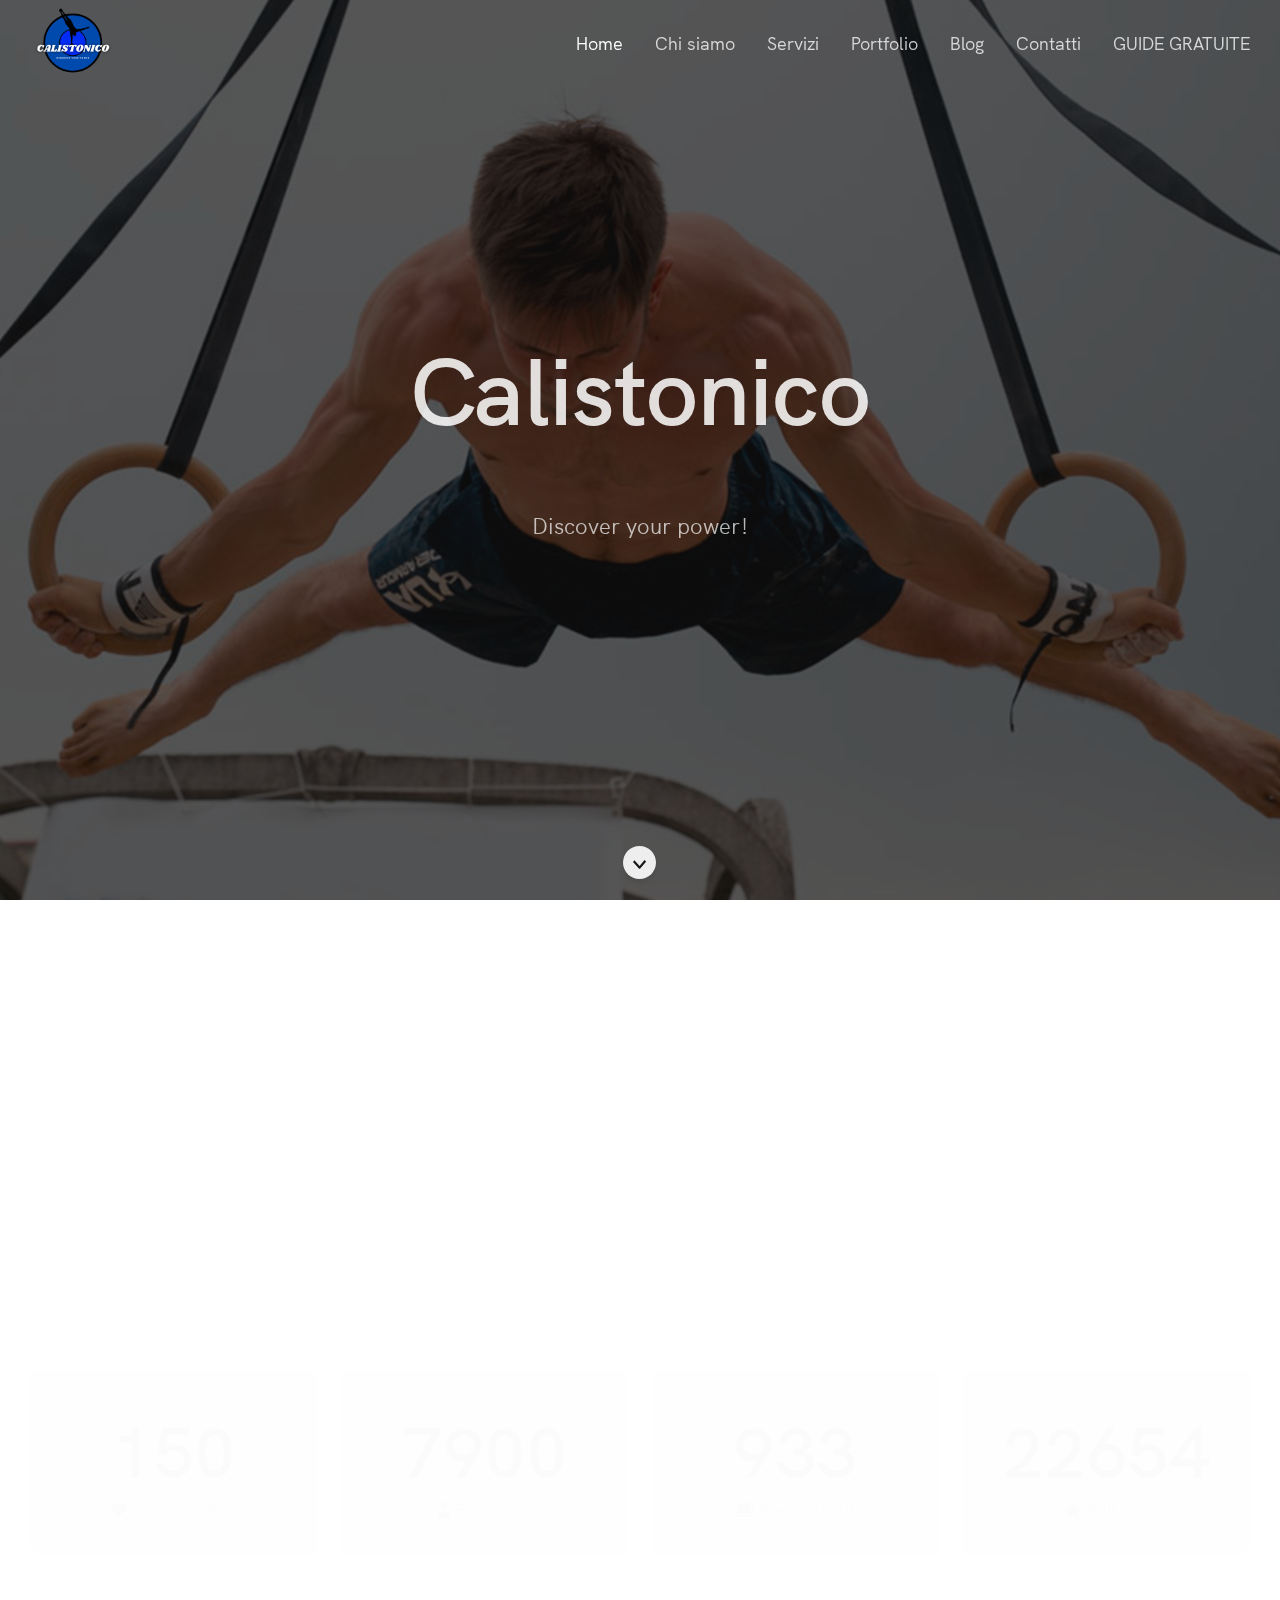
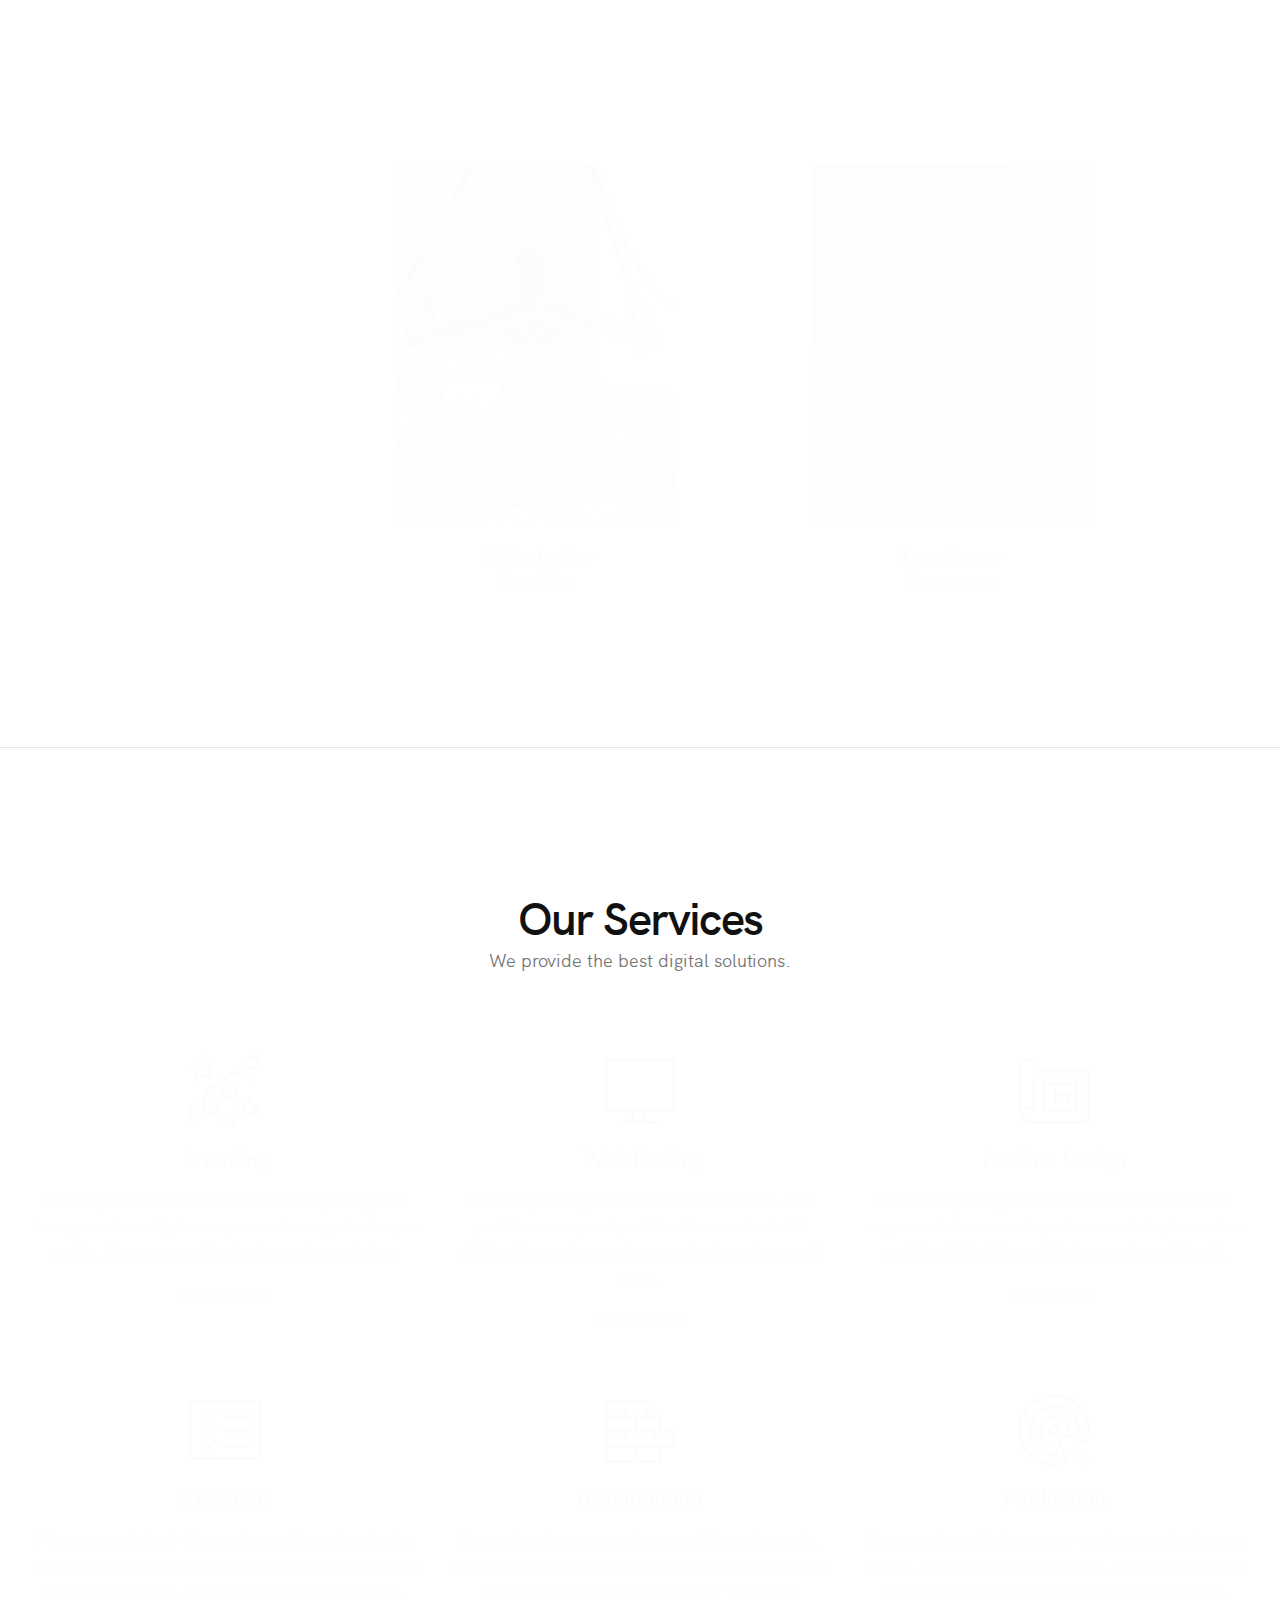
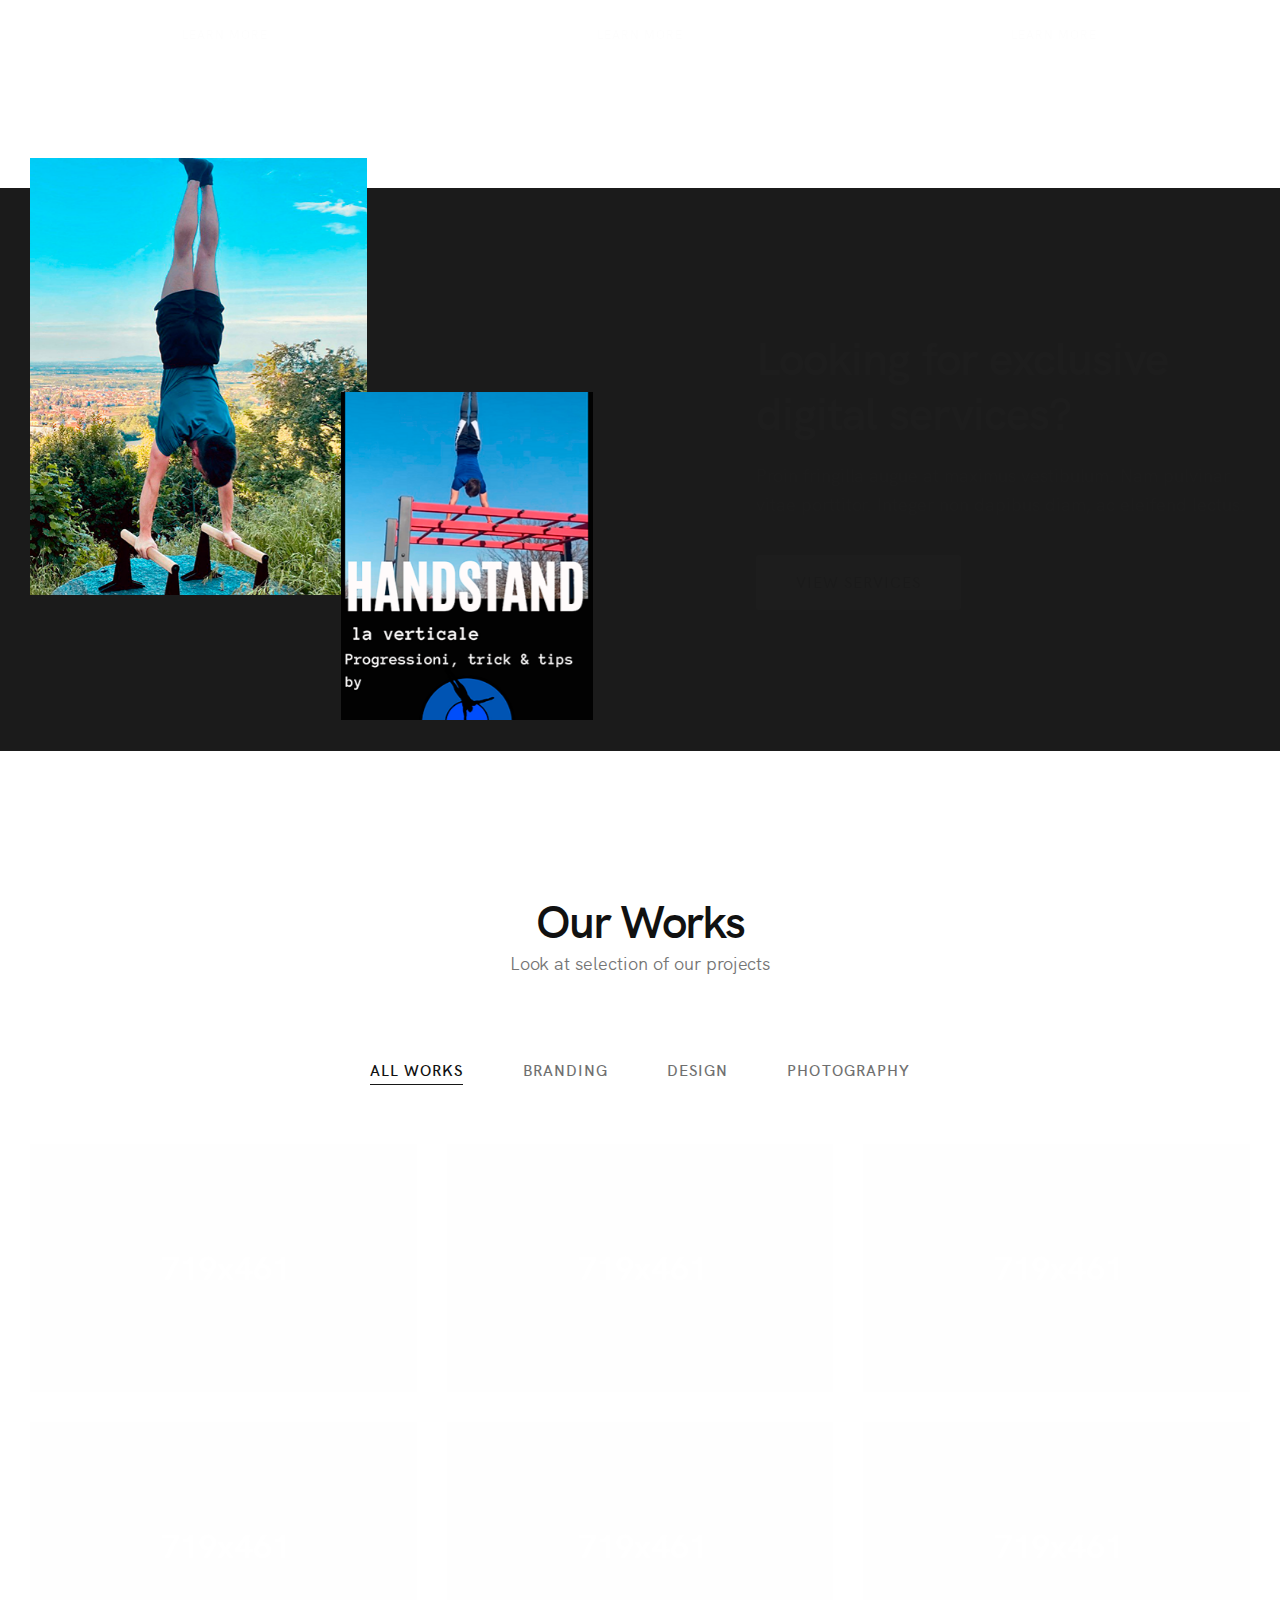
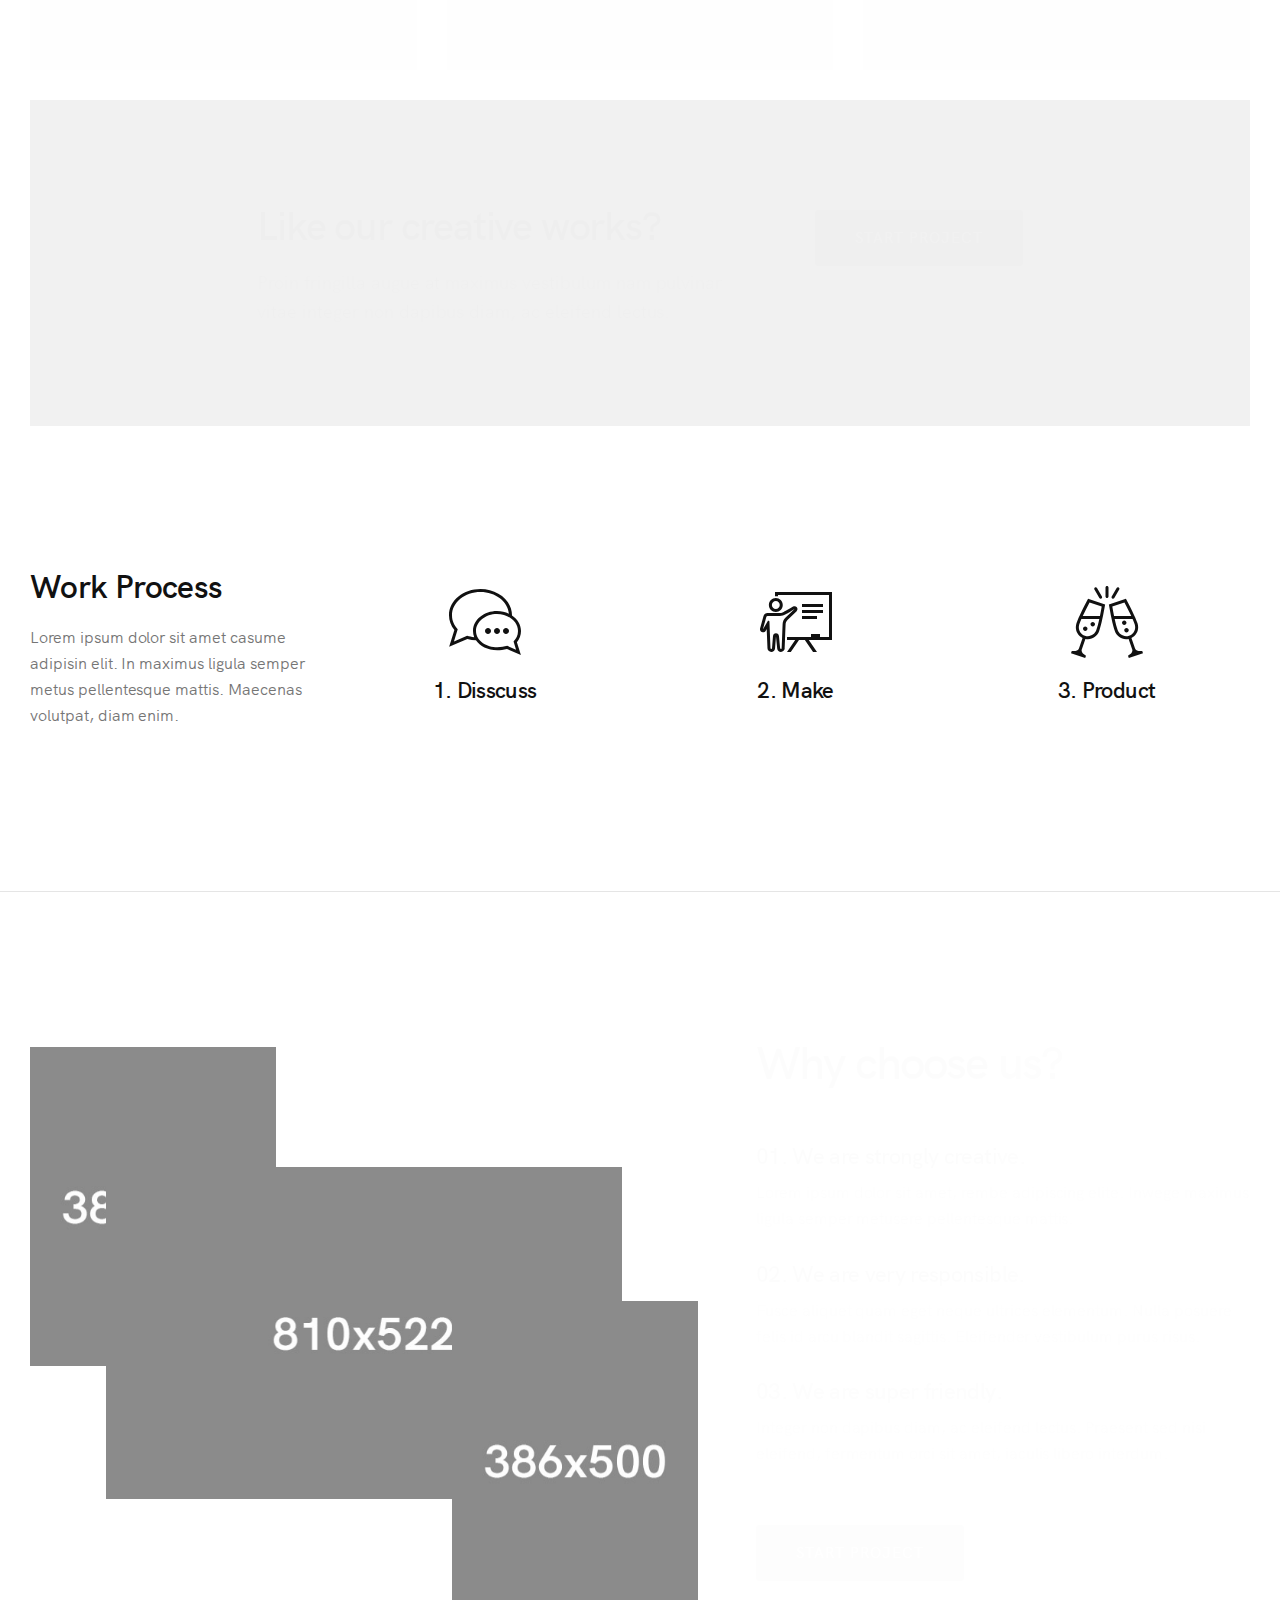
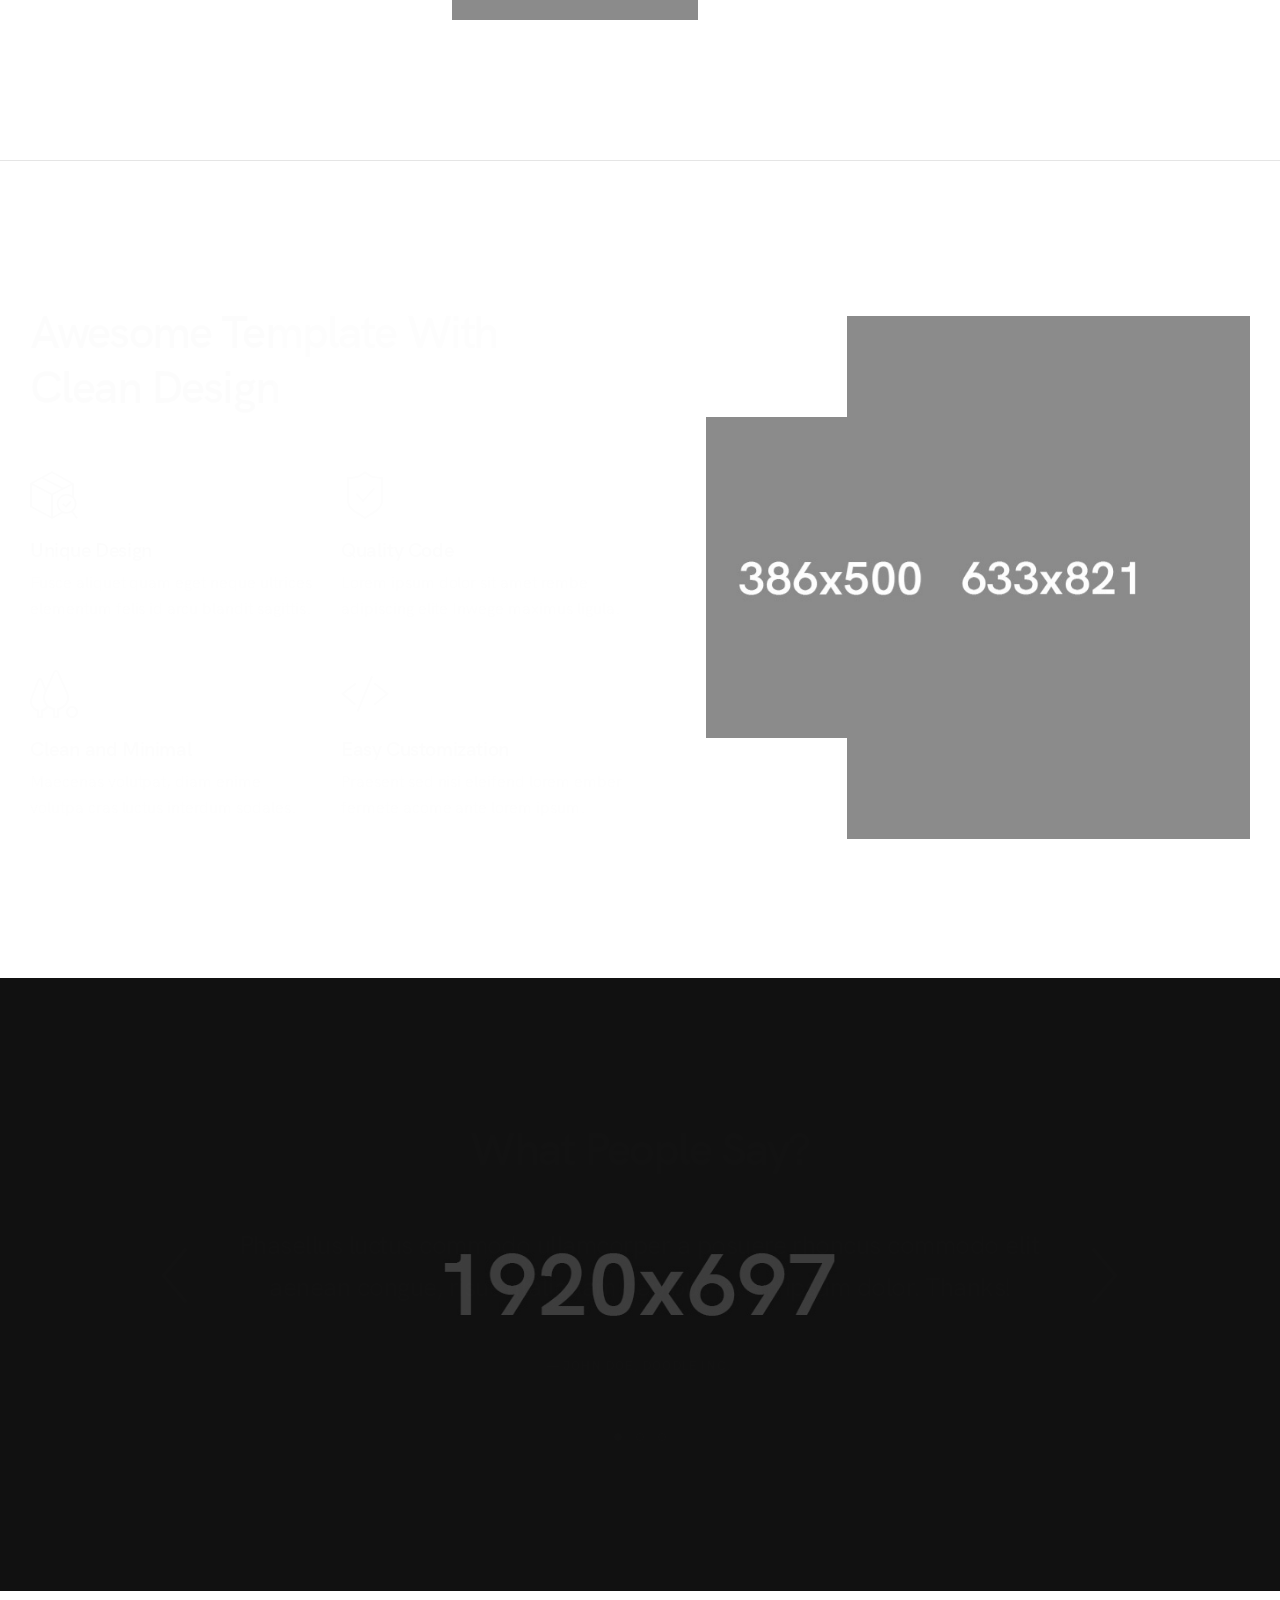
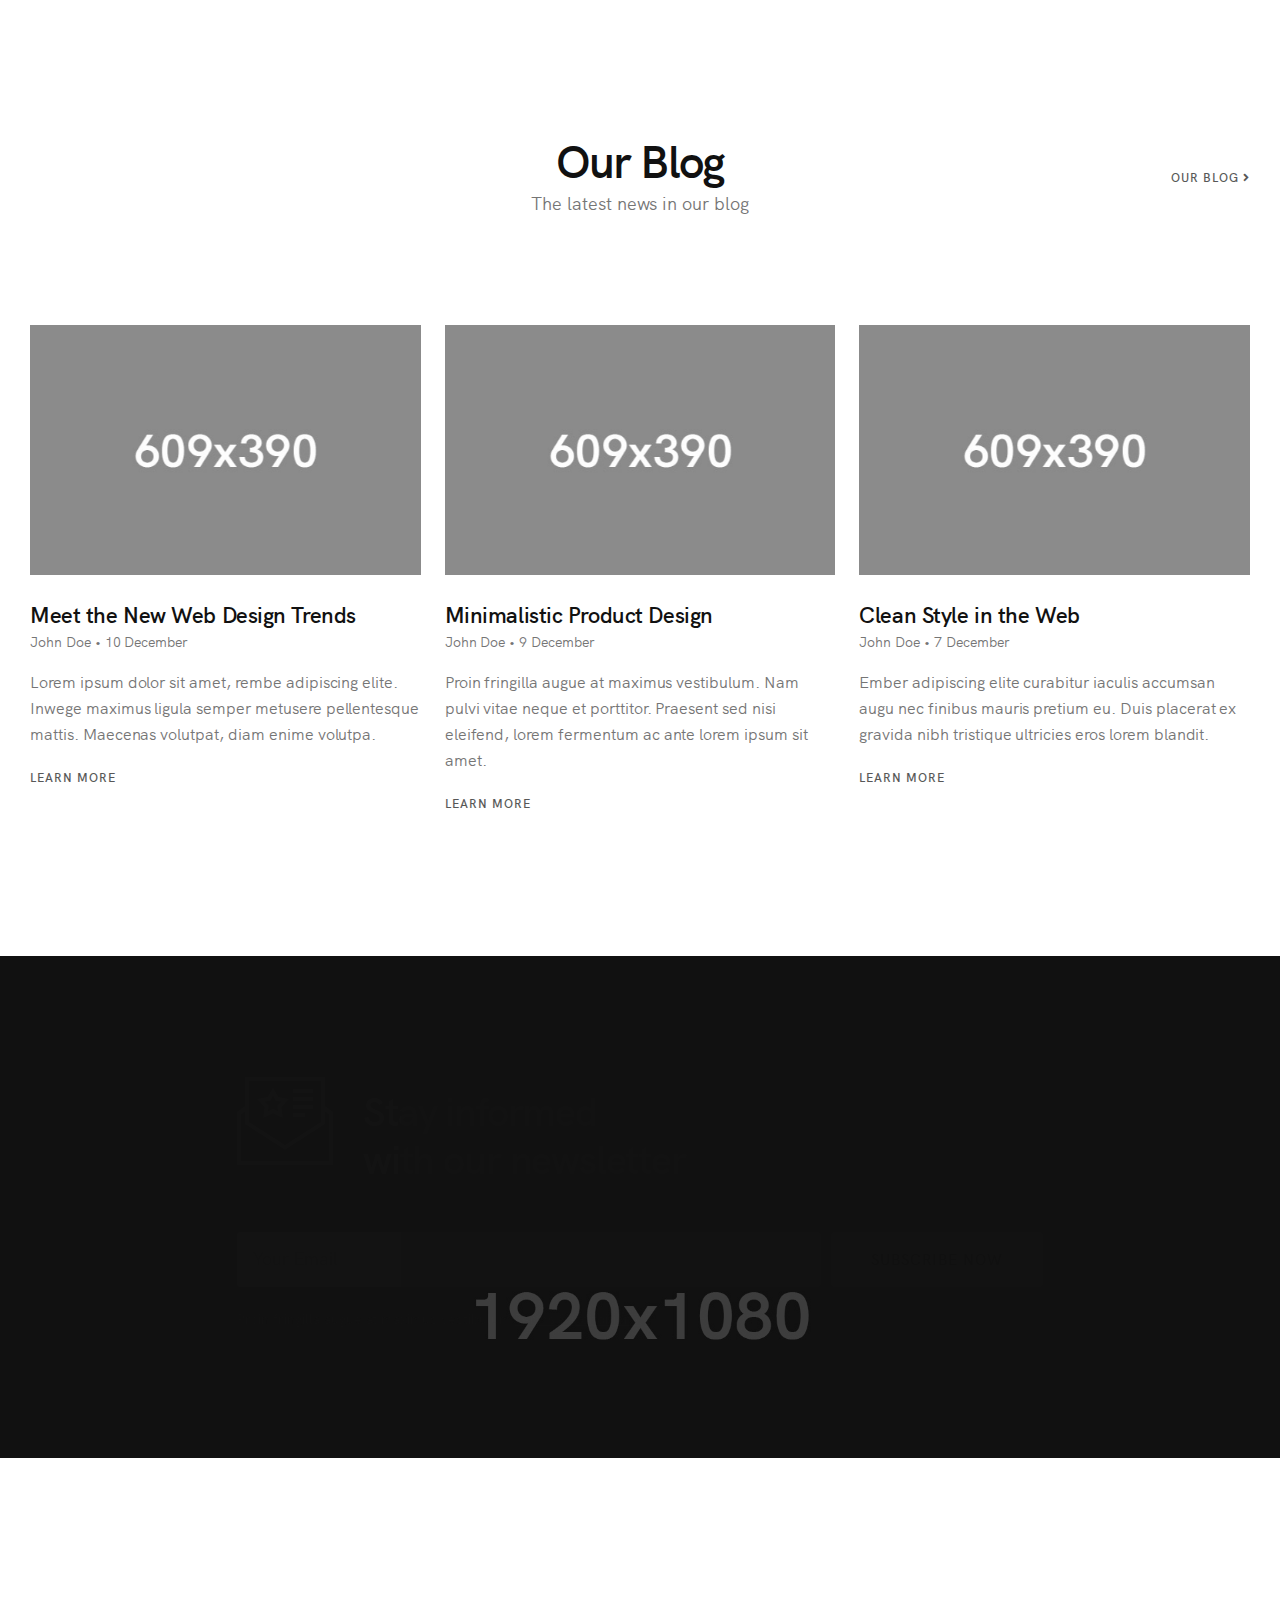
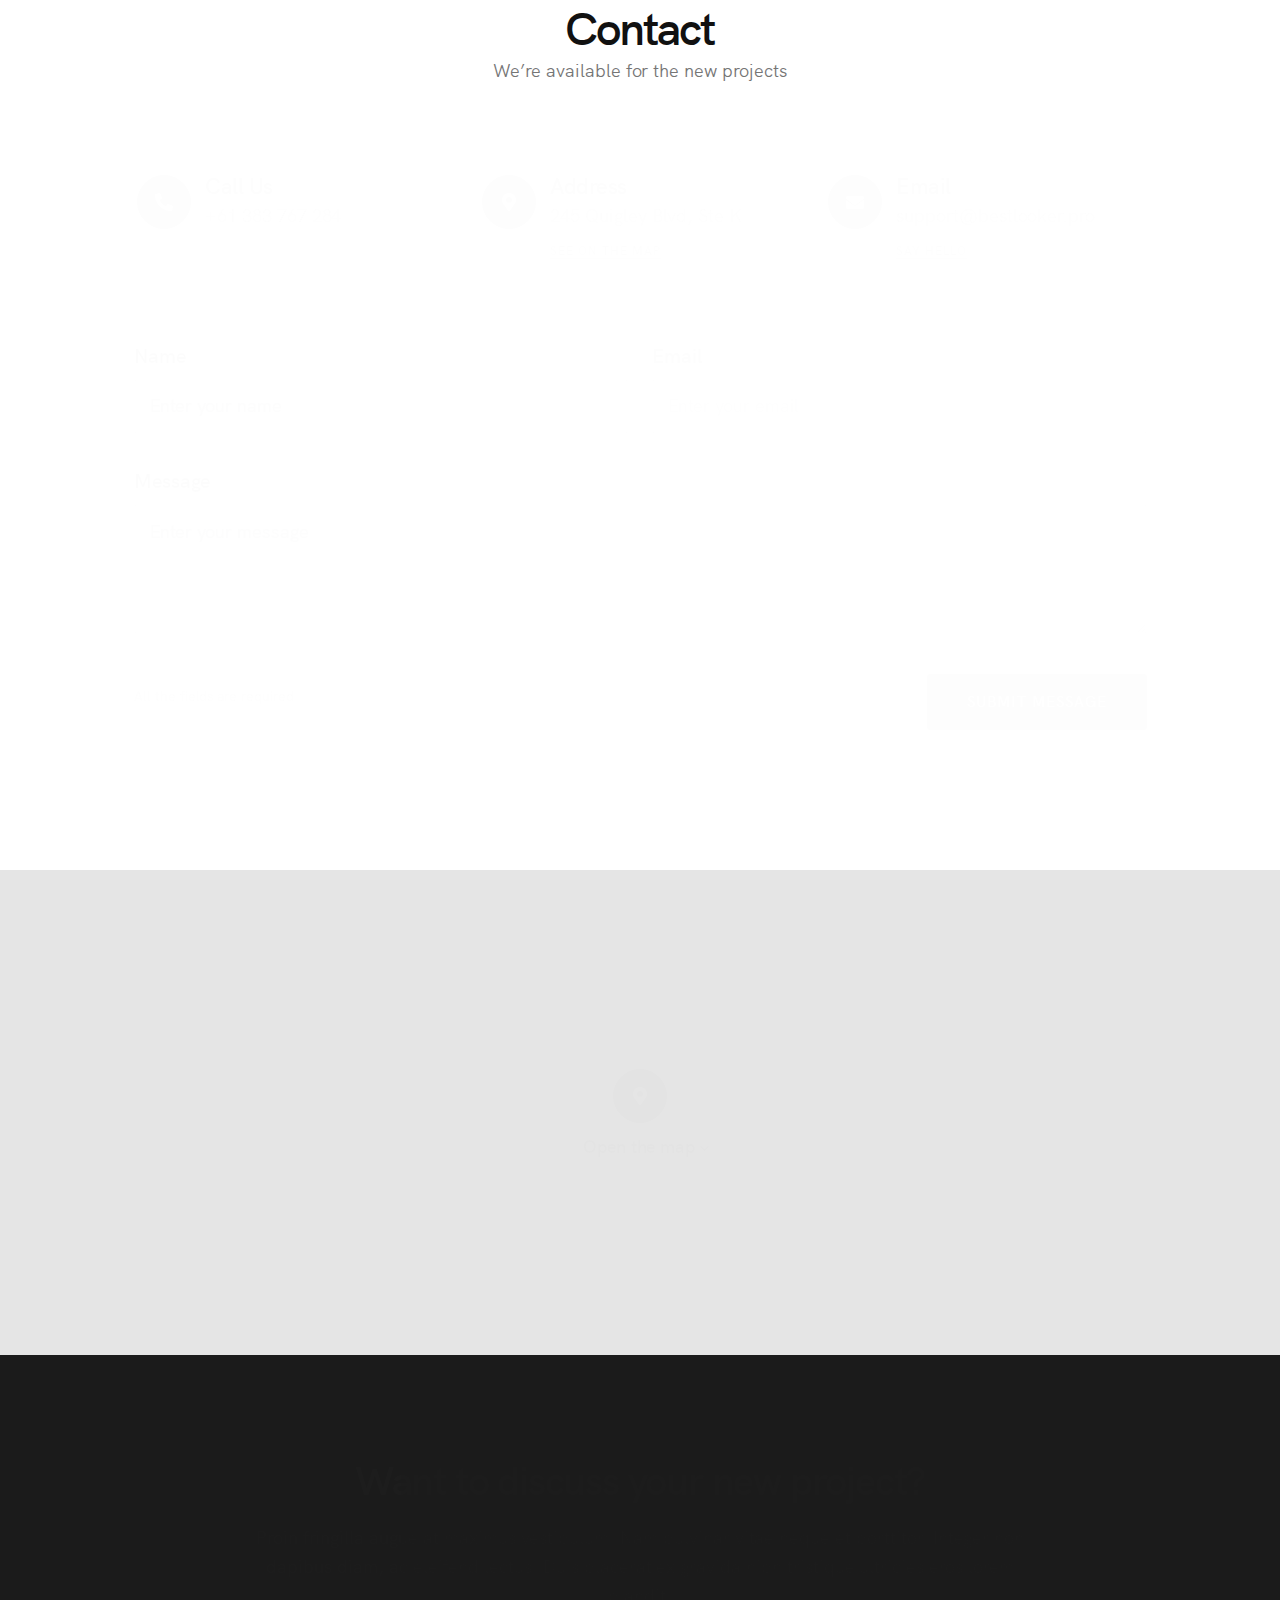
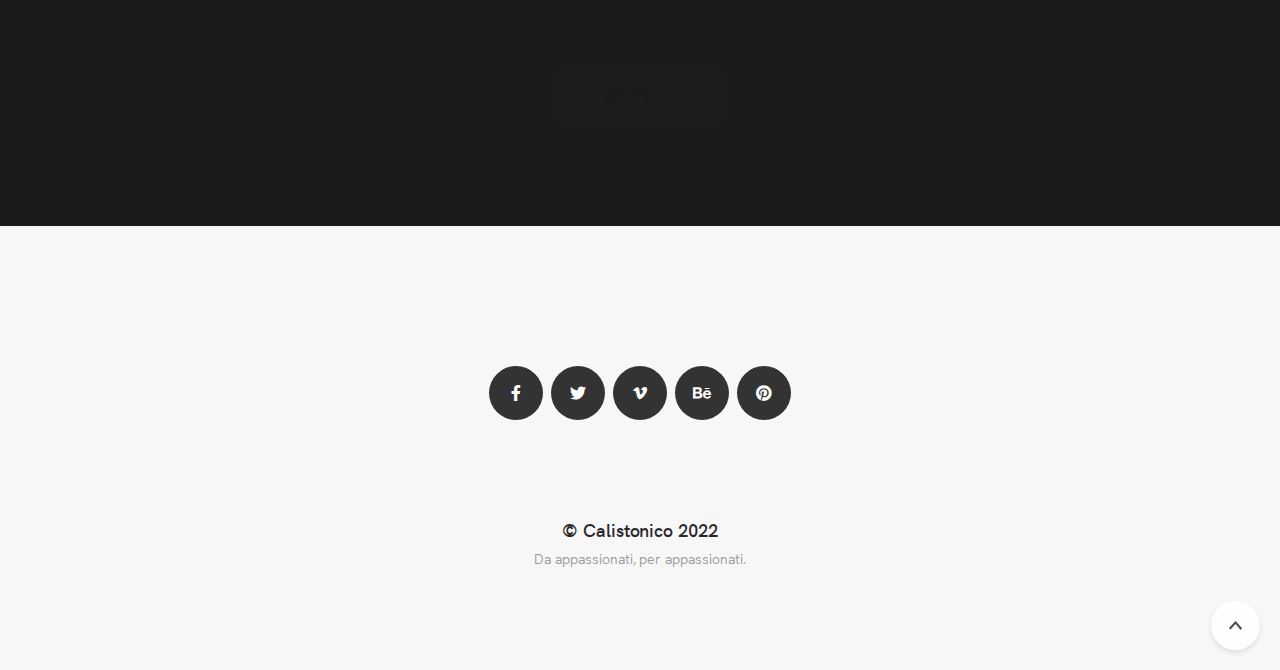
==== index.html @ e2fc6d64 "FIRST COMMIT" ====
<!-- Change the value of lang="en" attribute if your website's language is not English.
You can find the code of your language here - https://www.w3schools.com/tags/ref_language_codes.asp -->
<!DOCTYPE html>
<html lang="it">
    <head>
        <title>Calistonico</title>
        <meta name="description" content="Calistonico &mdash; Discover your power">  
        <meta charset="utf-8">
        <meta name="author" content="Liiiuc From Calistonico">
        <!--[if IE]><meta http-equiv='X-UA-Compatible' content='IE=edge,chrome=1'><![endif]-->
        <meta name="viewport" content="width=device-width, initial-scale=1.0" />
        
        <!-- Favicons -->
        <link rel="shortcut icon" href="images/favicon.png">

        <!-- CSS -->
        <link rel="stylesheet" href="css/bootstrap.min.css">
        <link rel="stylesheet" href="css/style.css">
        <link rel="stylesheet" href="css/style-responsive.css">
        <link rel="stylesheet" href="css/vertical-rhythm.min.css">
        <link rel="stylesheet" href="css/magnific-popup.css">
        <link rel="stylesheet" href="css/owl.carousel.css">
        <link rel="stylesheet" href="css/animate.min.css">
        <link rel="stylesheet" href="css/splitting.css">
        
    </head>
    <body class="appear-animate">
        
        <!-- Page Loader -->        
        <div class="page-loader">
            <div class="loader">Caricamento...</div>
        </div>
        <!-- End Page Loader -->

        <!-- Skip to Content -->
        <a href="#main" class="btn skip-to-content">Scopri di più</a>
        <!-- End Skip to Content -->
        
        <!-- Page Wrap -->
        <div class="page" id="top">
            
            <!-- Navigation panel -->
            <nav class="main-nav dark transparent stick-fixed wow-menubar">
                <div class="full-wrapper relative clearfix">
                    
                    <!-- Logo ( * your text or image into link tag *) -->
                    <div class="nav-logo-wrap local-scroll">
                        <a href="#top" class="logo">
                            <img src="images/Logo.png" alt="Company logo" width="250" height="75" />
                        </a>
                    </div>
                    
                    <!-- Mobile Menu Button -->
                    <div class="mobile-nav" role="button" tabindex="0">
                        <i class="fa fa-bars"></i>
                        <span class="sr-only">Menu</span>
                    </div>
                    
                    <!-- Main Menu -->
                    <div class="inner-nav desktop-nav">
                        <ul class="clearlist scroll-nav local-scroll">
                            <li class="active"><a href="#home">Home</a></li>
                            <li><a href="#about">Chi siamo</a></li>
                            <li><a href="#services">Servizi</a></li>
                            <li><a href="#portfolio">Portfolio</a></li>
                            <li><a href="#blog">Blog</a></li>
                            <li><a href="#contact">Contatti</a></li>
                            
                            <li><a href="intro.html">GUIDE GRATUITE</a></li>
                        </ul>
                    </div>
                    <!-- End Main Menu -->
                    
                </div>
            </nav>
            <!-- End Navigation panel -->
            
            <main id="main">    
            
                <!-- Home Section -->
                <section class="home-section bg-dark-alfa-70 parallax-5" data-background="images/full-width-images/MainPage.png" id="home">
                    <div class="container min-height-100vh d-flex align-items-center pt-100 pb-100">
                        
                        <!-- Hero Content -->
                        <div class="home-content">
                            <div class="wow fadeInUpShort" data-wow-delay=".1s">
                                <h1 class="hs-line-1 opacity-085 mb-70 mb-sm-40" >Calistonico</h1>
                            </div>
                            <div class="wow fadeInUpShort" data-wow-delay=".5s">
                                <p class="hs-line-6 opacity-07">
                                    Discover your power!
                                </p>
                            </div>
                        </div>
                        <!-- End Hero Content -->
                        
                        <!-- Scroll Down -->
                        <div class="local-scroll scroll-down-wrap wow fadeInUpShort" data-wow-offset="0">
                            <a href="#about" class="scroll-down opacity-085"><i class="scroll-down-icon"></i><span class="sr-only">Scroll to the next section</span></a>
                        </div>
                        <!-- End Scroll Down -->
                        
                    </div>
                </section>
                <!-- End Home Section -->
                
                
                <!-- About Section -->
                <section class="page-section" id="about">
                    <div class="container relative">
                        
                        <div class="mb-120 mb-sm-50 mb-xs-20">
                            <div class="row section-text">
                            
                                <div class="col-md-12 col-lg-4 mb-md-50 mb-xs-30">
                                    <div class="lead-alt wow linesAnimIn" data-splitting="lines">
                                       <!-- Our mission is to make design simple and useful. -->
                                        La nostra missione è rendere il Calisthenics a portata di tutti.
                                    </div>
                                </div>
                                
                                <div class="col-md-6 col-lg-4 mb-sm-50 mb-xs-30 wow linesAnimIn" data-splitting="lines">
                                    Lorem ipsum dolor sit amet conseur adipisci inerene maximus ligula sempe metuse pelente mattis. Maecenas volutpat, diam eni sagittise quame porta quam. Sed id dolor consectetur fermentum volutpat accumsan purus. 
                                </div>
                                
                                <div class="col-md-6 col-lg-4 mb-sm-50 mb-xs-30 wow linesAnimIn" data-splitting="lines">
                                    Etiam sit amet fringilla lacus susantebe sit ullamcorper pulvinar neque porttitor. Integere lectus. Praesent sede nisi eleifend fermum orci amet, iaculis libero. Donec vel ultricies purus. Name dictum sem ipsumebe euliquam.
                                </div>
                                
                            </div>
                        </div>
                        
                        <!-- Counters -->
                        <div class="count-wrapper">
                            <div class="row">
                                
                                <!-- Counter Item -->
                                <div class="col-md-6 col-lg-3 mb-md-30">
                                    <div class="count-item">
                                        <div class="count-bg wow scalexIn"></div>
                                        <div class="relative wow fadeIn" data-wow-delay="1s">
                                            <div class="count-number">
                                                150
                                            </div>
                                            <div class="count-descr">
                                                <i class="fa fa-heart"></i>
                                                <span class="count-title"> Video gratuiti </span>
                                            </div>
                                        </div>
                                    </div>
                                </div>
                                <!-- End Counter Item -->
                                
                                <!-- Counter Item -->
                                <div class="col-md-6 col-lg-3 mb-md-30">
                                    <div class="count-item">
                                        <div class="count-bg wow scalexIn"></div>
                                        <div class="relative wow fadeIn" data-wow-delay="1.1s">
                                            <div class="count-number">
                                                7900
                                            </div>
                                            <div class="count-descr">
                                                <i class="fa fa-user"></i>
                                                <span class="count-title">Followers</span>
                                            </div>
                                        </div>
                                    </div>
                                </div>
                                <!-- End Counter Item -->
                                
                                <!-- Counter Item -->
                                <div class="col-md-6 col-lg-3 mb-md-30">
                                    <div class="count-item">
                                        <div class="count-bg wow scalexIn"></div>
                                        <div class="relative wow fadeIn" data-wow-delay="1.2s">
                                            <div class="count-number">
                                                933
                                            </div>
                                            <div class="count-descr">
                                                <i class="fa fa-coffee"></i>
                                                <span class="count-title"> Pre-workout </span>
                                            </div>
                                        </div>
                                    </div>
                                </div>
                                <!-- End Counter Item -->
                                
                                <!-- Counter Item -->
                                <div class="col-md-6 col-lg-3 mb-md-30">
                                    <div class="count-item">
                                        <div class="count-bg wow scalexIn"></div>
                                        <div class="relative wow fadeIn" data-wow-delay="1.3s">
                                            <div class="count-number">
                                                22654
                                            </div>
                                            <div class="count-descr">
                                                <i class="fa fa-star"></i>
                                                <span class="count-title">Pull ups</span>
                                            </div>
                                        </div>
                                    </div>
                                </div>
                                <!-- End Counter Item -->
                                
                            </div>
                        </div>
                        <!-- End Counters -->
                                            
                    </div>
                    
                    
                    
                    
                    <div class="container relative">
                        
                        <div class="mb-140 mb-sm-70">                           
                        </div>
                        
                        <div class="row align-center">
                            <!-- Team item -->
                            <div class="col-md-4 mb-xs-30" style="margin-left: 25%;" >
                                <div class="team-item-wrap wow fadeInUp" data-wow-delay=".1s" data-wow-duration="1.2s">
                                    <div class="team-item-decoration" style="background-image: url(images/team/team-decoration-1.jpg);"></div>
                                    <div class="team-item">
                                        <div class="team-item-image">
                                            <img src="images/team/mCroce.png" alt="" />
                                            <div class="team-item-detail">
                                                <p class="team-item-detail-title">
                                                    Hello & Welcome!
                                                </p>
                                                <p>
                                                    Lorem ipsum dolor sit amet, consectetur adipiscing elit lacus, a&nbsp;iaculis diam. 
                                                </p>
                                                <div class="team-social-links">
                                                    <a href="#" target="_blank"><i class="fab fa-facebook"></i><span class="sr-only">Facebook profile</span></a>
                                                    <a href="#" target="_blank"><i class="fab fa-twitter"></i><span class="sr-only">Twitter profile</span></a>
                                                    <a href="#" target="_blank"><i class="fab fa-pinterest"></i><span class="sr-only">Pinterest profile</span></a>
                                                </div>
                                            </div>
                                        </div>
                                        <div class="team-item-descr">
                                            <div class="team-item-name">
                                                Mirko Latino
                                            </div>
                                            <div class="team-item-role">
                                                Pro skiller
                                            </div>
                                        </div>
                                    </div>
                                </div>
                            </div>
                            <!-- End Team item -->
                            
                            <!-- Team item -->
                            <div class="col-md-4 mb-xs-30">
                                <div class="team-item-wrap wow fadeInUp" data-wow-delay=".2s" data-wow-duration="1.2s">
                                    <div class="team-item-decoration" style="background-image: url(images/team/team-decoration-2.jpg);"></div>
                                    <div class="team-item">
                                        <div class="team-item-image">
                                            <img src="images/team/team-2.jpg" alt="" />
                                            <div class="team-item-detail">
                                                <p class="team-item-detail-title">
                                                    Nice to meet!
                                                </p>
                                                <p>
                                                    Curabitur augue, nec finibus mauris pretium eu. Duis placerat ex gravida nibh tristique porta.
                                                </p>
                                                <div class="team-social-links">
                                                    <a href="#" target="_blank"><i class="fab fa-facebook"></i><span class="sr-only">Facebook profile</span></a>
                                                    <a href="#" target="_blank"><i class="fab fa-twitter"></i><span class="sr-only">Twitter profile</span></a>
                                                    <a href="#" target="_blank"><i class="fab fa-pinterest"></i><span class="sr-only">Pinterest profile</span></a>
                                                </div>
                                            </div>
                                        </div>
                                        <div class="team-item-descr">
                                            <div class="team-item-name">
                                                Luca Besso
                                            </div>
                                            <div class="team-item-role">
                                                Pro swagger
                                            </div>
                                        </div>
                                    </div>
                                </div>
                            </div>
                            <!-- End Team item -->

                        </div>
                    
                    </div>
                </section>
                <!-- End About Section -->
                
                <!-- Divider -->
                <hr class="mt-0 mb-0" />
                <!-- End Divider -->
                
                
                <!-- Services Section -->
                <section class="page-section" id="services">
                    <div class="container relative">
                        
                        <div class="text-center mb-80 mb-sm-50">
                            <h2 class="section-title">Our Services</h2>
                            <p class="section-title-descr">
                                We provide the best digital solutions.
                            </p>
                        </div>
                        
                        <!-- Services Grid -->
                        <div class="row services-grid">
                            
                            <!-- Services Item -->
                            <div class="col-sm-6 col-md-4 col-lg-4">
                                <div class="services-item text-center wow fadeIn" data-wow-delay="0" data-wow-duration="1.5s">
                                    <div class="services-icon">
                                        <svg width="24" height="24" viewBox="0 0 24 24" fill="currentColor" aria-hidden="true" focusable="false" xmlns="http://www.w3.org/2000/svg" fill-rule="evenodd" clip-rule="evenodd">
                                            <path d="M13.5 20c-1.104 0-2 .896-2 2s.896 2 2 2 2-.896 2-2-.896-2-2-2zm-10.551 4c-.598 0-2.429-1.754-2.747-4.304-.424-3.414 2.124-5.593 4.413-5.87.587-1.895 2.475-4.684 6.434-4.77.758-1.982 3.409-4.507 6.84-3.186 1.647.634 3.101 2.101 3.705 3.737.231.624-.71.965-.937.347-.51-1.378-1.737-2.615-3.127-3.151-2.577-.99-4.695.731-5.422 2.298 1.107.12 2.092.455 2.755.889.909.594 1.473 1.558 1.508 2.577.031.889-.33 1.687-.991 2.187-.654.496-1.492.643-2.298.404-.966-.286-1.748-1.076-2.143-2.169-.287-.793-.384-1.847-.178-2.921-3.064.185-4.537 2.306-5.075 3.742 1.18.102 2.211.574 2.831 1.012.959.676 1.497 1.6 1.513 2.599.015.859-.363 1.664-1.011 2.155-.608.46-1.535.599-2.363.348-.961-.289-1.7-1.041-2.079-2.118-.255-.723-.375-1.776-.204-2.919-1.631.361-3.512 1.995-3.178 4.685.18 1.448 1.008 2.888 2.015 3.502.43.261.242.926-.261.926zm10.551-1c-.552 0-1-.448-1-1s.448-1 1-1 1 .448 1 1-.448 1-1 1zm8.011-6.801l2.489.459-1.744 1.833.333 2.509-2.283-1.092-2.283 1.092.333-2.509-1.744-1.833 2.489-.459 1.205-2.225 1.205 2.225zm-1.759.897l-1.143.21.801.843-.153 1.152 1.049-.501 1.049.501-.153-1.152.801-.843-1.143-.21-.554-1.022-.554 1.022zm-14.345-2.3c-.202 1.024-.128 1.993.113 2.678.347.984.966 1.355 1.424 1.492.604.183 1.175.036 1.472-.187.388-.294.624-.808.614-1.34-.011-.673-.398-1.313-1.09-1.801-.545-.385-1.479-.803-2.533-.842zm6.373-4.716c-.226 1.018-.11 1.99.099 2.569.287.79.828 1.356 1.486 1.55.501.148 1.014.06 1.411-.242.398-.301.615-.795.596-1.355-.025-.705-.409-1.353-1.056-1.775-.511-.334-1.448-.657-2.536-.747zm-5.812-7.369l3.032.558-2.124 2.234.405 3.057-2.781-1.331-2.781 1.331.405-3.057-2.124-2.234 3.032-.558 1.468-2.711 1.468 2.711zm-2.285.897l-1.686.31 1.182 1.243-.226 1.7 1.547-.74 1.547.74-.226-1.7 1.182-1.243-1.686-.31-.817-1.508-.817 1.508zm17.817-3.608c-1.38 0-2.5 1.12-2.5 2.5s1.12 2.5 2.5 2.5 2.5-1.12 2.5-2.5-1.12-2.5-2.5-2.5zm0 4c-.828 0-1.5-.672-1.5-1.5s.672-1.5 1.5-1.5 1.5.672 1.5 1.5-.672 1.5-1.5 1.5z"/>
                                        </svg>
                                    </div>
                                    <h3 class="services-title">Branding</h3>
                                    <div class="services-descr">
                                        Lorem ipsum dolor sit amet, rembe adipiscing elite. Inwege maximus ligula semper metusere pellentesque mattis. Maecenas volutpat, diam enime volutpa.
                                    </div>
                                    <div class="services-more">
                                        <a href="#" class="text-link">Learn More</a>
                                    </div>
                                </div>
                            </div>
                            <!-- End Services Item -->
                            
                            <!-- Services Item -->
                            <div class="col-sm-6 col-md-4 col-lg-4">
                                <div class="services-item text-center wow fadeIn" data-wow-delay=".1s" data-wow-duration="1.5s">
                                    <div class="services-icon">
                                        <svg width="24" height="24" viewBox="0 0 24 24" fill="currentColor" aria-hidden="true" focusable="false" xmlns="http://www.w3.org/2000/svg" fill-rule="evenodd" clip-rule="evenodd">
                                            <path d="M5 22h4v-3h-9v-18h24v18h-10v3h4v1h-13v-1zm5-3v3h3v-3h-3zm13-17h-22v16h22v-16z"/>
                                        </svg>
                                    </div>
                                    <h3 class="services-title">Web Desing</h3>
                                    <div class="services-descr">
                                        Proin fringilla augue at maximus vestibulum. Nam pulvitaere neque et porttitor. Praesent sed nisi eleifend lorem fermentum ac ante lorem ipsum sit amet.
                                    </div>
                                    <div class="services-more">
                                        <a href="#" class="text-link">Learn More</a>
                                    </div>
                                </div>
                            </div>
                            <!-- End Services Item -->
                            
                            <!-- Services Item -->
                            <div class="col-sm-6 col-md-4 col-lg-4">
                                <div class="services-item text-center wow fadeIn" data-wow-delay=".2s" data-wow-duration="1.5s">
                                    <div class="services-icon">
                                        <svg width="24" height="24" viewBox="0 0 24 24" fill="currentColor" aria-hidden="true" focusable="false" xmlns="http://www.w3.org/2000/svg" fill-rule="evenodd" clip-rule="evenodd">
                                            <path d="M24 23h-20c-2.208 0-4-1.792-4-4v-15.694c.313-1.071 1.285-2.306 3-2.306 1.855 0 2.769 1.342 2.995 2.312l.005 1.688h18v18zm-1-17h-17v13s-.665-1-2-1c-1.104 0-2 .896-2 2s.896 2 2 2h19v-16zm-18-2.68c-.427-.971-1.327-1.325-2-1.32-.661.005-1.568.3-2 1.32v16.178c.394-1.993 2.245-2.881 4-2.401v-13.777zm15 15.68h-12v-10h12v10zm-8-9h-3v8h10v-4h-2v3h-1v-3h-3v3h-1v-7zm7 0h-6v3h6v-3z"/>
                                        </svg>
                                    </div>
                                    <h3 class="services-title">Product Design</h3>
                                    <div class="services-descr">
                                        Ember adipiscing elite curabitur iaculis accumsan augu nec finibus mauris pretium eu. Duis placerat ex gravida nibh tristique ultricies eros lorem blandit.
                                    </div>
                                    <div class="services-more">
                                        <a href="#" class="text-link">Learn More</a>
                                    </div>
                                </div>
                            </div>
                            <!-- End Services Item -->
                            
                            <!-- Services Item -->
                            <div class="col-sm-6 col-md-4 col-lg-4">
                                <div class="services-item text-center wow fadeIn" data-wow-delay=".0s" data-wow-duration="1.5s">
                                    <div class="services-icon">
                                        <svg width="24" height="24" viewBox="0 0 24 24" fill="currentColor" aria-hidden="true" focusable="false" xmlns="http://www.w3.org/2000/svg" fill-rule="evenodd" clip-rule="evenodd">
                                            <path d="M9.484 15.696l-.711-.696-2.552 2.607-1.539-1.452-.698.709 2.25 2.136 3.25-3.304zm0-5l-.711-.696-2.552 2.607-1.539-1.452-.698.709 2.25 2.136 3.25-3.304zm0-5l-.711-.696-2.552 2.607-1.539-1.452-.698.709 2.25 2.136 3.25-3.304zm10.516 11.304h-8v1h8v-1zm0-5h-8v1h8v-1zm0-5h-8v1h8v-1zm4-5h-24v20h24v-20zm-1 19h-22v-18h22v18z"/>
                                        </svg>
                                    </div>
                                    <h3 class="services-title">Research</h3>
                                    <div class="services-descr">
                                        Maecenas volutpat, diam enime volutpa. Cras luctus interdum sodales. Quisque quis odio dui. Sedes amet neque malesuada, lobortis commodo magna tese.
                                    </div>
                                    <div class="services-more">
                                        <a href="#" class="text-link">Learn More</a>
                                    </div>
                                </div>
                            </div>
                            <!-- End Services Item -->
                            
                            <!-- Services Item -->
                            <div class="col-sm-6 col-md-4 col-lg-4">
                                <div class="services-item text-center wow fadeIn" data-wow-delay=".1s" data-wow-duration="1.5s">
                                    <div class="services-icon">
                                        <svg width="24" height="24" viewBox="0 0 24 24" fill="currentColor" aria-hidden="true" focusable="false" xmlns="http://www.w3.org/2000/svg" fill-rule="evenodd" clip-rule="evenodd">
                                            <path d="M15 7h4v5h5v6h-5v5h-19v-21h15v5zm-5 11h-9v4h9v-4zm8 0h-7v4h7v-4zm-11-5h-6v4h6v-4zm9 0h-8v4h8v-4zm7 0h-6v4h6v-4zm-12-5v4h7v-4h-7zm-1 0h-9v4h9v-4zm-3-5h-6v4h6v-4zm7 0h-6v4h6v-4z"/>
                                        </svg>
                                    </div>
                                    <h3 class="services-title">Development</h3>
                                    <div class="services-descr">
                                        Fusce aliquet quam eget neque ultrices elementm. Nullarec posuere felis id arcu blandit sagittis sit amet lorem nectus ultricies ullamcorper vulputate.
                                    </div>
                                    <div class="services-more">
                                        <a href="#" class="text-link">Learn More</a>
                                    </div>
                                </div>
                            </div>
                            <!-- End Services Item -->
                            
                            <!-- Services Item -->
                            <div class="col-sm-6 col-md-4 col-lg-4">
                                <div class="services-item text-center wow fadeIn" data-wow-delay=".2s" data-wow-duration="1.5s">
                                    <div class="services-icon">
                                        <svg width="24" height="24" viewBox="0 0 24 24" fill="currentColor" aria-hidden="true" focusable="false" xmlns="http://www.w3.org/2000/svg" fill-rule="evenodd" clip-rule="evenodd">
                                            <path d="M14.889 23.652c-.923.227-1.888.348-2.881.348-6.627 0-12.008-5.377-12.008-12s5.381-12 12.008-12c6.628 0 12.009 5.377 12.009 12 0 1.027-.13 2.023-.373 2.975l-.965-.34c.21-.847.321-1.732.321-2.643 0-6.066-4.929-10.992-11-10.992s-11 4.926-11 10.992c0 6.067 4.929 10.993 11 10.993.887 0 1.751-.106 2.577-.304l.312.971zm-2.889-13.652c-1.104 0-2 .896-2 2s.896 2 2 2c.28 0 .546-.057.788-.162l3.06 9.525 2.174-3.622 4.116 4.259 1.879-1.828-4.087-4.216 3.671-1.926-9.694-3.426c.06-.19.093-.393.093-.604 0-1.104-.896-2-2-2zm1.768 3.615l7.333 2.597-2.823 1.481 4.324 4.461-.445.431-4.324-4.473-1.716 2.86-2.349-7.357zm.049 6.692c-.583.126-1.188.193-1.809.193-4.691 0-8.5-3.809-8.5-8.5s3.809-8.5 8.5-8.5c4.692 0 8.5 3.809 8.5 8.5 0 .619-.066 1.222-.192 1.803l-.959-.337c.094-.474.143-.964.143-1.466 0-4.139-3.361-7.5-7.5-7.5-4.139 0-7.5 3.361-7.5 7.5 0 4.139 3.361 7.5 7.5 7.5.517 0 1.022-.052 1.51-.152l.307.959zm-1.076-3.36c-.239.035-.484.053-.733.053-2.759 0-5-2.24-5-5s2.241-5 5-5c2.76 0 5 2.24 5 5 0 .212-.013.421-.039.626l-.979-.345.01-.281c0-2.208-1.792-4-4-4s-4 1.792-4 4 1.792 4 4 4l.43-.023.311.97zm-.741-5.947c.552 0 1 .448 1 1s-.448 1-1 1-1-.448-1-1 .448-1 1-1z"/>
                                        </svg>
                                    </div>
                                    <h3 class="services-title">Production</h3>
                                    <div class="services-descr">
                                        Verge maximus ligula semper metusere pellentesque mattis. Integer non dapibus diam, eleifend. Praesent sed nisi eleifend, fermentum orci sit lorem amet.
                                    </div>
                                    <div class="services-more">
                                        <a href="#" class="text-link">Learn More</a>
                                    </div>
                                </div>
                            </div>
                            <!-- End Services Item -->
                            
                        </div>
                        <!-- End Services Grid -->
                        
                    </div>
                </section>
                <!-- End Services Section -->
                
                
                <!-- Call Action Section -->
                <section class="page-section pt-0 pb-0 banner-section bg-dark light-content">
                    <div class="container relative">
                        
                        <div class="row">
                            
                            <div class="col-lg-6 relative">
                                <div class="banner-image-1">
                                    <img src="images/lVillar.png" alt="" class="wow scaleOutIn" data-wow-duration="1.2s" data-wow-offset="292" />
                                </div>
                                <div class="banner-image-2">
                                    <img src="images/hsGuide.png" alt="" class="wow scaleOutIn" data-wow-duration="1.2s" data-wow-offset="70" />
                                </div>
                            </div>
                            
                            <div class="col-lg-5 offset-lg-1">                                
                                <div class="mt-140 mt-lg-80 mt-md-60 mt-xs-30 mb-140 mb-lg-80">
                                    <div class="banner-content wow fadeInUpShort" data-wow-duration="1.2s">
                                        <h3 class="banner-heading">Looking for exclusive digital services?</h3>
                                        <div class="banner-decription">
                                            Proin fringilla augue at maximus vestibulum. Nam pulvinar vitae porttitor. Integer non dapibus diam, ac eleifend lectus.
                                        </div>
                                        <div class="local-scroll">
                                            <a href="pages-services-1.html" class="btn btn-mod btn-w btn-large btn-round">View Services</a>
                                        </div>
                                    </div>
                                </div>                             
                            </div>
                            
                        </div>
                        
                    </div>
                </section>
                <!-- End Call Action Section -->
                
                
                <!-- Portfolio Section -->
                <section class="page-section pb-0" id="portfolio">
                    <div class="full-wrapper relative">
                        
                        <div class="text-center mb-80 mb-sm-50">
                            <h2 class="section-title">Our Works</h2>
                            <p class="section-title-descr">
                                Look at selection of our projects
                            </p>
                        </div>
                        
                        <!-- Works Filter -->                    
                        <div class="works-filter text-center">
                            <a href="#" class="filter active" role="button" aria-pressed="true" data-filter="*">All works</a>
                            <a href="#branding" class="filter" role="button" aria-pressed="false" data-filter=".branding">Branding</a>
                            <a href="#design" class="filter" role="button" aria-pressed="false" data-filter=".design">Design</a>
                            <a href="#photography" class="filter" role="button" aria-pressed="false" data-filter=".photography">Photography</a>
                        </div>                    
                        <!-- End Works Filter -->
                        
                        <!-- Works Grid -->
                        <ul class="works-grid work-grid-3 work-grid-gut clearfix hover-white hide-titles" id="work-grid">
                            
                            <!-- Work Item (Lightbox) -->
                            <li class="work-item mix photography">
                                <a href="images/portfolio/full-project-1.jpg" class="work-lightbox-link mfp-image">
                                    <div class="work-img">
                                        <div class="work-img-bg wow-p scalexIn"></div>
                                        <img src="images/portfolio/projects-1.jpg" alt="Work Description" class="wow-p fadeIn" data-wow-delay="1s" />
                                    </div>
                                    <div class="work-intro">
                                        <h3 class="work-title">Green Leaf</h3>
                                        <div class="work-descr">
                                            Lightbox 
                                        </div>
                                    </div>
                                </a>
                            </li>
                            <!-- End Work Item -->
                            
                            <!-- Work Item (External Page) -->
                            <li class="work-item mix branding design">
                                <a href="portfolio-single-1.html" class="work-ext-link">
                                    <div class="work-img">
                                        <div class="work-img-bg wow-p scalexIn"></div>
                                        <img src="images/portfolio/projects-2.jpg" alt="Work Description" class="wow-p fadeIn" data-wow-delay="1s" />
                                    </div>
                                    <div class="work-intro">
                                        <h3 class="work-title">Photo Lighting</h3>
                                        <div class="work-descr">
                                            External Page
                                        </div>
                                    </div>
                                </a>
                            </li>
                            <!-- End Work Item -->
                            
                            <!-- Work Item (External Page) -->
                            <li class="work-item mix branding">
                                <a href="portfolio-single-1.html" class="work-ext-link">
                                    <div class="work-img">
                                        <div class="work-img-bg wow-p scalexIn"></div>
                                        <img src="images/portfolio/projects-3.jpg" alt="Work Description" class="wow-p fadeIn" data-wow-delay="1s" />
                                    </div>
                                    <div class="work-intro">
                                        <h3 class="work-title">Green Branch</h3>
                                        <div class="work-descr">
                                            External Page
                                        </div>
                                    </div>
                                </a>
                            </li>
                            <!-- End Work Item -->
                            
                            <!-- Work Item (External Page) -->
                            <li class="work-item mix design photography">
                                <a href="portfolio-single-1.html" class="work-ext-link">
                                    <div class="work-img">
                                        <div class="work-img-bg wow-p scalexIn"></div>
                                        <img src="images/portfolio/projects-4.jpg" alt="Work Description" class="wow-p fadeIn" data-wow-delay="1s" />
                                    </div>
                                    <div class="work-intro">
                                        <h3 class="work-title">White Chair</h3>
                                        <div class="work-descr">
                                            External Page
                                        </div>
                                    </div>
                                </a>
                            </li>
                            <!-- End Work Item -->
                            
                            <!-- Work Item (External Page) -->
                            <li class="work-item mix design">
                                <a href="portfolio-single-1.html" class="work-ext-link">
                                    <div class="work-img">
                                        <div class="work-img-bg wow-p scalexIn"></div>
                                        <img src="images/portfolio/projects-5.jpg" alt="Work Description" class="wow-p fadeIn" data-wow-delay="1s" />
                                    </div>
                                    <div class="work-intro">
                                        <h3 class="work-title">White Table</h3>
                                        <div class="work-descr">
                                            External Page
                                        </div>
                                    </div>
                                </a>
                            </li>
                            <!-- End Work Item -->
                            
                            <!-- Work Item (Lightbox) -->
                            <li class="work-item mix design branding">
                                <a href="images/portfolio/full-project-6.jpg" class="work-lightbox-link mfp-image">
                                    <div class="work-img">
                                        <div class="work-img-bg wow-p scalexIn"></div>
                                        <img src="images/portfolio/projects-6.jpg" alt="Work Description" class="wow-p fadeIn" data-wow-delay="1s" />
                                    </div>
                                    <div class="work-intro">
                                        <h3 class="work-title">The Book</h3>
                                        <div class="work-descr">
                                            Lightbox
                                        </div>
                                    </div>
                                </a>
                            </li>
                            <!-- End Work Item -->
                            
                        </ul>
                        <!-- End Works Grid -->
                        
                        <!-- Call Action Section -->
                        <section class="small-section bg-gray">
                            <div class="container relative">
                                <div class="row wow fadeInUpShort">
                                    <div class="col-lg-5 offset-lg-2">
                                        <h3 class="call-action-1-heading">Like our creative works?</h3>
                                        <div class="call-action-1-decription mb-0 pb-md-20">
                                            Proin fringilla augue at maximus vestibulum nam pulvinar vitae integer non dapibus diam, ac eleifend lectus.
                                        </div>                                        
                                    </div>
                                    <div class="col-lg-3 pt-10 text-lg-end">
                                        <div class="local-scroll">
                                            <a href="#contact" class="btn btn-mod btn-large btn-round">Start Project</a>
                                        </div>
                                    </div>
                                </div>
                            </div>
                        </section>
                        <!-- End Call Action Section -->
                        
                    </div>
                </section>
                <!-- End Portfolio Section -->
                
                
                <!-- Process Section -->
                <section class="page-section">
                    <div class="container relative">
                        
                        <!-- Grid -->
                        <div class="row">
                            
                            <!-- Text Item -->
                            <div class="col-md-12 col-lg-3">
                                <div class="align-left">
                                    <h2 class="work-process-heading mt-0">Work Process</h2>
                                    <p class="work-process-description">
                                        Lorem ipsum dolor sit amet casume adipisin elit. In maximus ligula semper metus pellentesque mattis. Maecenas volutpat, diam enim.
                                    </p>
                                </div>
                            </div>
                            <!-- End Text Item -->
                            
                            <!-- Item -->
                            <div class="col-md-4 col-lg-3">
                                <div class="work-process-item text-center pt-20">
                                    <div class="work-process-icon">
                                        <svg width="24" height="24" viewBox="0 0 24 24" fill="currentColor" aria-hidden="true" focusable="false" xmlns="http://www.w3.org/2000/svg" fill-rule="evenodd" clip-rule="evenodd">
                                            <path d="M20 15c0 .552-.448 1-1 1s-1-.448-1-1 .448-1 1-1 1 .448 1 1m-3 0c0 .552-.448 1-1 1s-1-.448-1-1 .448-1 1-1 1 .448 1 1m-3 0c0 .552-.448 1-1 1s-1-.448-1-1 .448-1 1-1 1 .448 1 1m5.415 4.946c-1 .256-1.989.482-3.324.482-3.465 0-7.091-2.065-7.091-5.423 0-3.128 3.14-5.672 7-5.672 3.844 0 7 2.542 7 5.672 0 1.591-.646 2.527-1.481 3.527l.839 2.686-2.943-1.272zm-13.373-3.375l-4.389 1.896 1.256-4.012c-1.121-1.341-1.909-2.665-1.909-4.699 0-4.277 4.262-7.756 9.5-7.756 5.018 0 9.128 3.194 9.467 7.222-1.19-.566-2.551-.889-3.967-.889-4.199 0-8 2.797-8 6.672 0 .712.147 1.4.411 2.049-.953-.126-1.546-.272-2.369-.483m17.958-1.566c0-2.172-1.199-4.015-3.002-5.21l.002-.039c0-5.086-4.988-8.756-10.5-8.756-5.546 0-10.5 3.698-10.5 8.756 0 1.794.646 3.556 1.791 4.922l-1.744 5.572 6.078-2.625c.982.253 1.932.407 2.85.489 1.317 1.953 3.876 3.314 7.116 3.314 1.019 0 2.105-.135 3.242-.428l4.631 2-1.328-4.245c.871-1.042 1.364-2.384 1.364-3.75"/>
                                        </svg>
                                    </div><h3 class="work-process-title">1. Disscuss</h3>
                                </div>
                            </div>
                            <!-- End Item -->
                            
                            <!-- Item -->
                            <div class="col-md-4 col-lg-3">
                                <div class="work-process-item text-center pt-20">
                                    <div class="work-process-icon">
                                        <svg width="24" height="24" viewBox="0 0 24 24" fill="currentColor" aria-hidden="true" focusable="false" xmlns="http://www.w3.org/2000/svg" fill-rule="evenodd" clip-rule="evenodd">
                                            <path d="M6 3.447h-1v-1.447h19v16h-7.731l2.731 4h-1.311l-2.736-4h-1.953l-2.736 4h-1.264l2.732-4h-2.732v-1h8v-1h3v1h3v-14h-17v.447zm2.242 17.343c-.025.679-.576 1.21-1.256 1.21-.64 0-1.179-.497-1.254-1.156l-.406-4.034-.317 4.019c-.051.656-.604 1.171-1.257 1.171-.681 0-1.235-.531-1.262-1.21l-.262-6.456-.308.555c-.241.437-.8.638-1.265.459-.404-.156-.655-.538-.655-.951 0-.093.012-.188.039-.283l1.134-4.098c.17-.601.725-1.021 1.351-1.021h4.096c.511 0 1.012-.178 1.285-.33.723-.403 2.439-1.369 3.136-1.793.394-.243.949-.147 1.24.217.32.396.286.95-.074 1.297l-3.048 2.906c-.375.359-.595.849-.617 1.381-.061 1.397-.3 8.117-.3 8.117zm-5.718-10.795c-.18 0-.34.121-.389.294-.295 1.04-1.011 3.666-1.134 4.098l1.511-2.593c.172-.295.623-.18.636.158l.341 8.797c.01.278.5.287.523.002 0 0 .269-3.35.308-3.944.041-.599.449-1.017.992-1.017.547.002.968.415 1.029 1.004.036.349.327 3.419.385 3.938.043.378.505.326.517.022 0 0 .239-6.725.3-8.124.033-.791.362-1.523.925-2.061l3.045-2.904c-.661.492-2.393 1.468-3.121 1.873-.396.221-1.07.457-1.772.457h-4.096zm16.476 1.005h-5v-1h5v1zm2-2h-7v-1h7v1zm-15.727-4.994c-1.278 0-2.315 1.038-2.315 2.316 0 1.278 1.037 2.316 2.315 2.316s2.316-1.038 2.316-2.316c0-1.278-1.038-2.316-2.316-2.316zm0 1c.726 0 1.316.59 1.316 1.316 0 .726-.59 1.316-1.316 1.316-.725 0-1.315-.59-1.315-1.316 0-.726.59-1.316 1.315-1.316zm15.727 1.994h-7v-1h7v1z"/>
                                        </svg>
                                    </div><h3 class="work-process-title">2. Make</h3>
                                </div>
                            </div>
                            <!-- End Item -->
                            
                            <!-- Item -->
                            <div class="col-md-4 col-lg-3">
                                <div class="work-process-item text-center pt-20">
                                    <div class="work-process-icon">
                                        <svg width="24" height="24" viewBox="0 0 24 24" fill="currentColor" aria-hidden="true" focusable="false" xmlns="http://www.w3.org/2000/svg" fill-rule="evenodd" clip-rule="evenodd">
                                            <path d="M15.551 14.703c.474 1.372 2.049 2.459 3.801 1.868l.021-.007c1.565-.544 2.391-2.242 1.854-3.807-.187-.546-.425-1.137-.695-1.757h-5.967c.299 1.366.625 2.647.986 3.703m2.264-9.232l-4.051 1.388c.183 1.037.379 2.103.59 3.141h5.726c-.655-1.404-1.445-2.94-2.265-4.529m.492-1.226c1.524 2.958 3.086 5.915 3.866 8.187.598 1.744-.045 3.895-2.028 4.874l1.211 3.529c.291.812 1.322.926 2.392.808l.252.735-4.728 1.622-.272-.788c.903-.479 1.688-1.215 1.41-2.054l-1.208-3.52c-2.162.439-3.994-.861-4.596-2.61-.791-2.304-1.405-5.566-1.976-8.837l5.677-1.946zm-8.872 6.755h-5.967c-.27.62-.508 1.211-.695 1.757-.536 1.565.289 3.263 1.854 3.807l.021.007c1.753.591 3.328-.496 3.801-1.868.362-1.056.688-2.337.986-3.703m-5.515-1h5.726c.211-1.038.407-2.104.591-3.141l-4.051-1.388c-.821 1.589-1.611 3.125-2.266 4.529m7.45-3.809c-.571 3.271-1.185 6.533-1.976 8.837-.602 1.749-2.434 3.049-4.596 2.61l-1.208 3.52c-.278.839.507 1.575 1.41 2.054l-.271.788-4.729-1.622.252-.735c1.07.118 2.102.004 2.392-.808l1.211-3.529c-1.983-.979-2.625-3.13-2.028-4.874.78-2.272 2.342-5.229 3.867-8.187l5.676 1.946zm7.13 7.811c.414 0 .75.336.75.75 0 .413-.336.75-.75.75s-.75-.337-.75-.75c0-.414.336-.75.75-.75m-14.5.248c0 .414.336.75.75.75s.75-.336.75-.75c0-.413-.336-.75-.75-.75s-.75.337-.75.75m3.25-2.25c.414 0 .75.337.75.75 0 .414-.336.75-.75.75s-.75-.336-.75-.75c0-.413.336-.75.75-.75m10.5-.499c.414 0 .75.336.75.751 0 .413-.336.75-.75.75s-.75-.337-.75-.75c0-.415.336-.751.75-.751m-5.249-7.977v-3.023c0-.277-.223-.5-.5-.5-.275 0-.499.223-.499.5v3.023c0 .276.224.5.499.5.277 0 .5-.224.5-.5m1.932.462l1.641-2.79c.142-.238.062-.545-.176-.685-.239-.139-.544-.062-.684.177l-1.643 2.79c-.14.238-.06.545.176.685.08.047.167.069.254.069.172 0 .339-.088.432-.246m-4.552.246c-.171 0-.337-.088-.432-.246l-1.642-2.79c-.14-.238-.061-.545.177-.685.237-.14.544-.061.685.177l1.643 2.79c.139.238.061.545-.178.685-.08.047-.166.069-.253.069"/>
                                        </svg>
                                    </div><h3 class="work-process-title">3. Product</h3>
                                </div>
                            </div>
                            <!-- End Item -->
                            
                       </div>
                       <!-- End Grid -->
                        
                    </div>
                </section>
                <!-- End Process Section -->
                                
                
                <!-- Divider -->
                <hr class="mt-0 mb-0"/>
                <!-- End Divider -->
                
                
                <!-- Call Action Section -->
                <section class="page-section">
                    <div class="container relative">
                        <div class="row">
                            
                            <!-- Images --> 
                            <div class="col-lg-7 mb-md-60 mb-xs-30">                                                               
                                <div class="call-action-2-images">
                                    
                                    <div class="call-action-2-image-1">
                                        <img src="images/promo-3.jpg" alt="" class="wow scaleOutIn" data-wow-duration="1.2s" data-wow-offset="255" />
                                    </div>
                                    
                                    <div class="call-action-2-image-2">
                                        <img src="images/promo-4.jpg" alt="" class="wow scaleOutIn" data-wow-duration="1.2s" data-wow-offset="134" />
                                    </div>
                                    
                                    <div class="call-action-2-image-3">
                                        <img src="images/promo-5.jpg" alt="" class="wow scaleOutIn" data-wow-duration="1.2s" data-wow-offset="0" />
                                    </div>
                                    
                                </div>                                                                              
                            </div>
                            <!-- End Images -->
                            
                            <!-- Text -->
                            <div class="col-lg-5 wow fadeInUpShort" data-wow-duration="1.2s" data-wow-offset="255">
                                
                                <h2 class="section-title mb-50 mb-sm-20">Why choose us?</h2>
                                
                                <dl class="call-action-2-text mb-60 mb-sm-30">
                                    <dt>
                                        01. We are strongly creative.
                                    </dt>
                                    <dd>
                                        Lorem ipsum dolor sit amet, rembe adipiscing elite. Inwege maximus ligula semper metusere pellentesque mattis.
                                    </dd>
                                    <dt>
                                        02. We are very responsible.
                                    </dt>
                                    <dd>
                                        Fusce aliquet quam eget neque ultrices elementum. Nulla posuere felis id arcu blandit sagittis. Eleifender vestibulum purus risus.
                                    </dd>
                                    <dt>
                                        03. We are super friendly.
                                    </dt>
                                    <dd>
                                        Integer non dapibus diam, ac eleifend lectus. Praesent sed nisi eleifend, fermentum orci sit amet, iaculis libero interdum.
                                    </dd>
                                </dl>
                                
                                <div class="local-scroll">
                                    <a href="#contact" class="btn btn-mod btn-large btn-round">Start Project</a>
                                </div>
                                
                            </div>
                            <!-- End Text -->
                            
                        </div>
                    </div>
                </section>
                <!-- End Call Action Section -->
                
                
                <!-- Divider -->
                <hr class="mt-0 mb-0"/>
                <!-- End Divider -->
                
                
                <!-- Promo Section -->
                <section class="page-section">
                    <div class="container relative">
                        <div class="row">
                            
                            <!-- Text -->
                            <div class="col-lg-6 wow fadeInUpShort" data-wow-duration="1.2s" data-wow-offset="205">
                                
                                <div class="row">
                                    <div class="col-lg-10">
                                        <h2 class="section-title mb-60 mb-sm-30">Awesome Template With Clean Design</h2>
                                    </div>
                                </div>
                                
                                <!-- Features Grid -->
                                <div class="row alt-features-grid">
                                    
                                    <!-- Features Item -->
                                    <div class="col-lg-6">
                                        <div class="alt-features-item">
                                            <div class="alt-features-icon">
                                                <svg width="24" height="24" viewBox="0 0 24 24" fill="currentColor" aria-hidden="true" focusable="false" xmlns="http://www.w3.org/2000/svg" fill-rule="evenodd" clip-rule="evenodd">
                                                    <path d="M21.62 20.196c1.055-.922 1.737-2.262 1.737-3.772 0-1.321-.521-2.515-1.357-3.412v-6.946l-11.001-6.066-11 6v12.131l11 5.869 5.468-2.917c.578.231 1.205.367 1.865.367.903 0 1.739-.258 2.471-.676l2.394 3.226.803-.596-2.38-3.208zm-11.121 2.404l-9.5-5.069v-10.447l9.5 4.946v10.57zm1-.001v-10.567l5.067-2.608.029.015.021-.04 4.384-2.256v5.039c-.774-.488-1.686-.782-2.668-.782-2.773 0-5.024 2.252-5.024 5.024 0 1.686.838 3.171 2.113 4.083l-3.922 2.092zm6.833-2.149c-2.219 0-4.024-1.808-4.024-4.026s1.805-4.025 4.024-4.025c2.22 0 4.025 1.807 4.025 4.025 0 2.218-1.805 4.026-4.025 4.026zm-.364-3.333l-1.306-1.147-.66.751 2.029 1.782 2.966-3.12-.725-.689-2.304 2.423zm-16.371-10.85l4.349-2.372 9.534 4.964-4.479 2.305-9.404-4.897zm9.4-5.127l9.404 5.186-3.832 1.972-9.565-4.98 3.993-2.178z"/>
                                                </svg>
                                            </div>
                                            <h3 class="alt-features-title">Unique Design</h3>
                                            <div class="alt-features-descr">
                                                Fusce aliquet quam eget neque ultrices elementum felis id arcu blandit sagittis.
                                            </div>
                                        </div>
                                    </div>
                                    <!-- End Features Item -->
                                    
                                    <!-- Features Item -->
                                    <div class="col-lg-6">
                                        <div class="alt-features-item">
                                            <div class="alt-features-icon">
                                                <svg width="24" height="24" viewBox="0 0 24 24" fill="currentColor" aria-hidden="true" focusable="false" xmlns="http://www.w3.org/2000/svg" fill-rule="evenodd" clip-rule="evenodd">
                                                    <path d="M12 0c-3.371 2.866-5.484 3-9 3v11.535c0 4.603 3.203 5.804 9 9.465 5.797-3.661 9-4.862 9-9.465v-11.535c-3.516 0-5.629-.134-9-3zm0 1.292c2.942 2.31 5.12 2.655 8 2.701v10.542c0 3.891-2.638 4.943-8 8.284-5.375-3.35-8-4.414-8-8.284v-10.542c2.88-.046 5.058-.391 8-2.701zm5 7.739l-5.992 6.623-3.672-3.931.701-.683 3.008 3.184 5.227-5.878.728.685z"/>
                                                </svg>
                                            </div>
                                            <h3 class="alt-features-title">Quality Code</h3>
                                            <div class="alt-features-descr">
                                                Lorem ipsum dolor sit amet rembe adipiscing elite Inwege maximus ligula. 
                                            </div>
                                        </div>
                                    </div>
                                    <!-- End Features Item -->
                                    
                                    <!-- Features Item -->
                                    <div class="col-lg-6">
                                        <div class="alt-features-item">
                                            <div class="alt-features-icon">
                                                <svg width="24" height="24" viewBox="0 0 24 24" fill="currentColor" aria-hidden="true" focusable="false" xmlns="http://www.w3.org/2000/svg" fill-rule="evenodd" clip-rule="evenodd">
                                                    <path d="M6.514 24.015h-3v-3.39c-2.08-.638-3.5-2.652-3.5-5.04 0-1.19.202-1.693 1.774-5.603.521-1.294 1.195-2.97 2.068-5.179.204-.518.67-.806 1.17-.802.482.004.941.284 1.146.802.718 1.817 1.302 3.274 1.777 4.454.26-.596.567-1.288.928-2.103.694-1.565 1.591-3.592 2.754-6.265.258-.592.881-.906 1.397-.888.572.015 1.126.329 1.369.888 1.163 2.673 2.06 4.7 2.754 6.265 2.094 4.727 2.363 5.334 2.363 6.764 0 2.927-2.078 5.422-5 6.082v4.015h-3v-4.015c-.943-.213-1.797-.617-2.523-1.165-.612.845-1.466 1.48-2.477 1.79v3.39zm14.493-6c1.652 0 2.993 1.341 2.993 2.993s-1.341 2.993-2.993 2.993-2.993-1.341-2.993-2.993 1.341-2.993 2.993-2.993zm.007.993c1.104 0 2 .896 2 2s-.896 2-2 2-2-.896-2-2 .896-2 2-2zm-7.5 3.993v-3.839c4.906-.786 5-4.751 5-5.244 0-1.218-.216-1.705-2.277-6.359-2.134-4.82-2.721-6.198-2.755-6.261-.079-.145-.193-.292-.455-.297-.238 0-.37.092-.481.297-.034.063-.621 1.441-2.755 6.261-2.061 4.654-2.277 5.141-2.277 6.359 0 .493.094 4.458 5 5.244v3.839h1zm-6.123-12.448l-.08-.198c-1.589-3.957-2.04-5.116-2.067-5.171-.072-.151-.15-.226-.226-.228-.109 0-.188.13-.235.228-.028.05-.316.818-2.066 5.171-1.542 3.833-1.703 4.233-1.703 5.23 0 1.988 1.076 3.728 3.5 4.25v3.166h1v-3.166c1.266-.273 2.159-.876 2.725-1.666-1.078-1.12-1.725-2.619-1.725-4.251 0-.979.126-1.572.877-3.365z"/>
                                                </svg>
                                            </div>
                                            <h3 class="alt-features-title">Clean and Minimal</h3>
                                            <div class="alt-features-descr">
                                                Maecenas volutpat, diam enime volutpa cras luctus interdum sodales. 
                                            </div>
                                        </div>
                                    </div>
                                    <!-- End Features Item -->
                                    
                                    <!-- Features Item -->
                                    <div class="col-lg-6">
                                        <div class="alt-features-item">
                                            <div class="alt-features-icon">
                                                <svg width="24" height="24" viewBox="0 0 24 24" fill="currentColor" aria-hidden="true" focusable="false" xmlns="http://www.w3.org/2000/svg" fill-rule="evenodd" clip-rule="evenodd">
                                                    <path d="M16 3.383l-.924-.383-7.297 17.617.924.383 7.297-17.617zm.287 3.617l6.153 4.825-6.173 5.175.678.737 7.055-5.912-7.048-5.578-.665.753zm-8.478 0l-6.249 4.825 6.003 5.175-.679.737-6.884-5.912 7.144-5.578.665.753z"/>
                                                </svg>
                                            </div>
                                            <h3 class="alt-features-title">Easy Customization</h3>
                                            <div class="alt-features-descr">
                                                Praesent sed nisi eleifend lorem ember fermete acome ante lorem ipsum.
                                            </div>
                                        </div>
                                    </div>
                                    <!-- End Features Item -->
                                    
                                </div>
                                <!-- End Features Grid -->
                                
                            </div>
                            <!-- End Text -->
                            
                            <!-- Images --> 
                            <div class="col-lg-6">                                                               
                                <div class="call-action-3-images mt-xs-0 text-end">
                                    
                                    <div class="call-action-3-image-1">
                                        <img src="images/promo-6.jpg" alt="" class="wow scaleOutIn" data-wow-duration="1.2s" data-wow-offset="205" />
                                    </div>
                                    
                                    <div class="call-action-3-image-2-wrap d-flex align-items-center">
                                        <div class="call-action-3-image-2">
                                            <img src="images/promo-7.jpg" alt="" class="wow scaleOutIn" data-wow-duration="1.2s" />
                                        </div>
                                    </div>
                                    
                                </div>                                                                              
                            </div>
                            <!-- End Images -->
                            
                        </div>
                    </div>
                </section>
                <!-- End Promo Section -->
                
                
                <!-- Testimonials Section -->
                <section class="page-section bg-dark bg-dark-alfa-70 bg-scroll light-content" data-background="images/full-width-images/section-bg-2.jpg">
                    <div class="container relative">
                        
                    <div class="row">
                        <div class=" col-lg-8 offset-lg-2 wow fadeInUpShort">
                            
                            <div class="text-center mb-50 mb-sm-20">
                                <h2 class="section-title">What People Say?</h2>
                            </div>
                            
                            <div class="text-slider">
                                
                                <!-- Slide Item -->
                                <div>
                                    <blockquote class="testimonial">
                                        <p>
                                            Phasellus luctus commodo ullamcorper a posuere rhoncus commodo elit aenean congue, risus utaliquam dapibus lorem ipsum dolor. Thanks!
                                        </p>
                                        <footer class="testimonial-author mt-50 mt-sm-20">
                                            — John Doe, doodle inc.
                                        </footer>
                                    </blockquote>
                                </div>
                                <!-- End Slide Item -->
                                
                                <!-- Slide Item -->
                                <div>
                                    <blockquote class="testimonial">
                                        <p>
                                            Phasellus luctus commodo ullamcorper a posuere rhoncus commodo elit aenean congue, risus utaliquam dapibus lorem ipsum dolor. Thanks!
                                        </p>
                                        <footer class="testimonial-author mt-50 mt-sm-20">
                                            — John Doe, doodle inc.
                                        </footer>
                                    </blockquote>
                                </div>
                                <!-- End Slide Item -->
                                
                                <!-- Slide Item -->
                                <div>
                                    <blockquote class="testimonial">
                                        <p>
                                            Phasellus luctus commodo ullamcorper a posuere rhoncus commodo elit aenean congue, risus utaliquam dapibus lorem ipsum dolor. Thanks!
                                        </p>
                                        <footer class="testimonial-author mt-50 mt-sm-20">
                                            — John Doe, doodle inc.
                                        </footer>
                                    </blockquote>
                                </div>
                                <!-- End Slide Item -->
                                
                            </div>                            
                                                      
                        </div>
                    </div>
                        
                    </div>
                </section>
                <!-- End Testimonials Section -->
                
                
                <!-- Blog Section -->
                <section class="page-section" id="blog">
                    <div class="container relative">
                        
                        <div class="text-center mb-80 mb-sm-50">
                            <div class="row">
                                <div class="col-sm-6 offset-sm-3">
                                    <h2 class="section-title">Our Blog</h2>
                                    <p class="section-title-descr">
                                        The latest news in our blog
                                    </p>
                                </div>
                                <div class="col-sm-3 text-sm-end pt-30 pt-xs-0">
                                    <a href="blog-classic-sidebar-right.html" class="section-more">Our Blog <i class="fa fa-angle-right" aria-hidden="true"></i></a>
                                </div>
                            </div>
                        </div>
                        
                        <div class="row">
                            
                            <!-- Post Item -->
                            <div class="col-sm-6 col-md-4 col-lg-4 mb-md-50">
                                
                                <div class="post-prev-img">
                                    <a href="blog-single-sidebar-right.html" tabindex="-1"><img src="images/blog/post-prev-1.jpg" alt="" class="wow scaleOutIn" data-wow-duration="1.2s" /></a>
                                </div>
                                
                                <h3 class="post-prev-title">
                                    <a href="blog-single-sidebar-right.html">Meet the New Web Design Trends</a>
                                </h3>
                                
                                <div class="post-prev-info">
                                    <a href="">John Doe</a> • 10 December
                                </div>
                                
                                <div class="post-prev-text">
                                    Lorem ipsum dolor sit amet, rembe adipiscing elite. Inwege maximus ligula semper metusere pellentesque mattis. Maecenas volutpat, diam enime volutpa. 
                                </div>
                                
                                <div class="post-prev-more">
                                    <a href="blog-single-sidebar-right.html" class="text-link" tabindex="-1">Learn More</a>
                                </div>
                                
                            </div>
                            <!-- End Post Item -->
                            
                            <!-- Post Item -->
                            <div class="col-sm-6 col-md-4 col-lg-4 mb-md-50">
                                
                                <div class="post-prev-img">
                                    <a href="blog-single-sidebar-right.html" tabindex="-1"><img src="images/blog/post-prev-2.jpg" alt="" class="wow scaleOutIn" data-wow-duration="1.2s" /></a>
                                </div>
                                
                                <h3 class="post-prev-title">
                                    <a href="blog-single-sidebar-right.html">Minimalistic Product Design</a>
                                </h3>
                                
                                <div class="post-prev-info">
                                    <a href="">John Doe</a> • 9 December
                                </div>
                                
                                <div class="post-prev-text">
                                    Proin fringilla augue at maximus vestibulum. Nam pulvi vitae neque et porttitor. Praesent sed nisi eleifend, lorem fermentum ac ante lorem ipsum sit amet. 
                                </div>
                                
                                <div class="post-prev-more">
                                    <a href="blog-single-sidebar-right.html" class="text-link" tabindex="-1">Learn More</a>
                                </div>
                                
                            </div>
                            <!-- End Post Item -->
                            
                            <!-- Post Item -->
                            <div class="col-sm-6 col-md-4 col-lg-4 mb-md-50">
                                
                                <div class="post-prev-img">
                                    <a href="blog-single-sidebar-right.html" tabindex="-1"><img src="images/blog/post-prev-3.jpg" alt="" class="wow scaleOutIn" data-wow-duration="1.2s" /></a>
                                </div>
                                
                                <h3 class="post-prev-title">
                                    <a href="blog-single-sidebar-right.html">Clean Style in the Web</a>
                                </h3>
                                
                                <div class="post-prev-info">
                                    <a href="">John Doe</a> • 7 December
                                </div>
                                
                                <div class="post-prev-text">
                                    Ember adipiscing elite curabitur iaculis accumsan augu nec finibus mauris pretium eu. Duis placerat ex gravida nibh tristique ultricies eros lorem blandit. 
                                </div>
                                
                                <div class="post-prev-more">
                                    <a href="blog-single-sidebar-right.html" class="text-link" tabindex="-1">Learn More</a>
                                </div>
                                
                            </div>
                            <!-- End Post Item -->                            
                            
                        </div>
                        
                    </div>
                </section>
                <!-- End Blog Section -->
                
                
                <!-- Newsletter Section -->
                <section class="small-section bg-dark bg-dark-alfa-70 bg-scroll bg-position-top light-content" data-background="images/full-width-images/section-bg-3.jpg">
                    <div class="container relative">
                        
                        <form id="mailchimp" class="form wow fadeInUpShort">
                            <div class="row">
                                <div class="col-md-8 offset-md-2">
                                    
                                    <div class="newsletter-label d-flex mb-50 mb-sm-20">
                                        <div class="newsletter-label-icon">
                                            <svg width="24" height="24" viewBox="0 0 24 24" fill="currentColor" aria-hidden="true" focusable="false" xmlns="http://www.w3.org/2000/svg" fill-rule="evenodd" clip-rule="evenodd"><path d="M1.999 1v7.269l-2 1.456v13.275h24.001v-13.275l-2.001-1.453v-7.272h-20zm1 11.234v-10.234h18v10.233l-9 5.766-9-5.765zm19 .54v-3.17l1.001.764v11.632h-22.001v-11.641l1-.707.063 3.134 9.937 6.413 10-6.425zm-14.305-6.752l-2.694.496 1.888 1.986-.361 2.716 2.472-1.182 2.473 1.182-.361-2.716 1.888-1.986-2.695-.496-1.305-2.41-1.305 2.41zm.248 2.139l-.945-.994 1.349-.249.653-1.206.654 1.206 1.349.249-.945.994.18 1.36-1.238-.591-1.238.591.181-1.36zm6.058-3.078h4.999v-1h-4.999v1zm0 2h4.999v-1h-4.999v1zm0 2h4.999v-1h-4.999v1zm0 2h3v-1h-3v1z"/></svg>
                                        </div>
                                        <h2 class="newsletter-label-text">
                                            Stay informed with&nbsp;our newsletter
                                        </h2>
                                    </div>
                                    
                                    <div class="d-sm-flex justify-content-between mb-20">
                                        <input placeholder="Your Email" class="newsletter-field input-lg round" type="email" pattern=".{5,100}" required aria-required="true">
                                        <button type="submit" aria-controls="subscribe-result" class="newsletter-button btn btn-mod btn-w btn-large btn-round">
                                            Subscribe Now
                                        </button>
                                    </div>
                                    
                                    <div class="form-tip">
                                        Proin fringilla augue at maximus vestibulum <a href="#">Terms & Conditions</a>.
                                    </div>
                                    
                                    <div id="subscribe-result" role="region" aria-live="polite" aria-atomic="true"></div>
                                    
                                </div>
                            </div>
                        </form>
                        
                    </div>
                </section>
                <!-- End Newsletter Section -->
                
                
                <!-- Contact Section -->
                <section class="page-section" id="contact">
                    <div class="container relative">
                        
                        <div class="text-center mb-80 mb-sm-50">
                            <h2 class="section-title">Contact</h2>
                            <p class="section-title-descr">
                                We’re available for the new projects
                            </p>
                        </div>
                        
                        <div class="row mb-60 mb-xs-40">
                            
                            <div class="col-md-10 offset-md-1">
                                <div class="row">
                                    
                                    <!-- Phone -->
                                    <div class="col-sm-6 col-lg-4 pb-20">
                                        <div class="contact-item wow fadeScaleIn" data-wow-delay="0" data-wow-duration="1s">
                                            <div class="ci-icon">
                                                <i class="fa fa-phone-alt"></i>
                                            </div>
                                            <div class="ci-title">
                                                Call Us
                                            </div>
                                            <div class="ci-text">
                                                +61 383 767 284
                                            </div>
                                        </div>
                                    </div>
                                    <!-- End Phone -->
                                    
                                    <!-- Address -->
                                    <div class="col-sm-6 col-lg-4 pb-20">
                                        <div class="contact-item wow fadeScaleIn" data-wow-delay=".1s" data-wow-duration="1s">
                                            <div class="ci-icon">
                                                <i class="fa fa-map-marker-alt"></i>
                                            </div>
                                            <div class="ci-title">
                                                Address
                                            </div>
                                            <div class="ci-text">
                                                245 Quigley Blvd, Ste K
                                            </div>
                                            <div class="ci-link">
                                                <a href="https://goo.gl/maps/7Vw1PBhxx5BaXStr8" target="_blank">See on the Map</a>
                                            </div>
                                        </div>
                                    </div>
                                    <!-- End Address -->
                                    
                                    <!-- Email -->
                                    <div class="col-sm-6 col-lg-4 pb-20">
                                        <div class="contact-item wow fadeScaleIn" data-wow-delay=".2s" data-wow-duration="1s">
                                            <div class="ci-icon">
                                                <i class="fa fa-envelope"></i>
                                            </div>
                                            <div class="ci-title">
                                                Email
                                            </div>
                                            <div class="ci-text">
                                                support@bestlooker.pro
                                            </div>
                                            <div class="ci-link">
                                                <a href="mailto:support@bestlooker.pro">Say Hello</a>
                                            </div>
                                        </div>
                                    </div>
                                    <!-- End Email -->
                                    
                                </div>
                            </div>
                            
                        </div>
                        
                        <!-- Contact Form -->                            
                        <div class="row">
                            <div class="col-md-10 offset-md-1">
                                
                                <form class="form contact-form wow fadeInUpShort" data-wow-delay=".5s" id="contact_form">
                                    
                                    <div class="row">
                                        <div class="col-md-6">
                                            <!-- Name -->
                                            <div class="form-group">
                                                <label for="name">Name</label>
                                                <input type="text" name="name" id="name" class="input-lg round form-control" placeholder="Enter your name" pattern=".{3,100}" required aria-required="true">
                                            </div>
                                        </div>
                                        <div class="col-md-6">
                                            <!-- Email -->
                                            <div class="form-group">
                                                <label for="email">Email</label>
                                                <input type="email" name="email" id="email" class="input-lg round form-control" placeholder="Enter your email" pattern=".{5,100}" required aria-required="true">
                                            </div>
                                        </div>
                                    </div>
                                    
                                    <!-- Message -->
                                    <div class="form-group">
                                        <label for="message">Message</label>
                                        <textarea name="message" id="message" class="input-lg round form-control" style="height: 130px;" placeholder="Enter your message"></textarea>
                                    </div>
                                    
                                    <div class="row">
                                        <div class="col-sm-6">
                                            <!-- Inform Tip -->
                                            <div class="form-tip pt-20 pt-sm-0 mb-sm-20">
                                                All the fields are required
                                            </div>
                                        </div>
                                        <div class="col-sm-6">
                                            <!-- Send Button -->
                                            <div class="text-end pt-10">
                                                <button class="submit_btn btn btn-mod btn-large btn-round" id="submit_btn" aria-controls="result">
                                                    Submit Message
                                                </button>
                                            </div>
                                        </div>
                                    </div>
                                   
                                   <div id="result" role="region" aria-live="polite" aria-atomic="true"></div>
                                   
                                </form>
                                
                            </div>
                        </div>
                        <!-- End Contact Form -->
                        
                    </div>
                </section>
                <!-- End Contact Section -->
                
                
                <!-- Google Map -->
                <div class="google-map">
                    
                    <a href="#" class="map-section">                        
                        <div class="map-toggle wow fadeInUpShort" aria-hidden="true">
                            <div class="mt-icon">
                                <i class="fa fa-map-marker-alt"></i>
                            </div>
                            <div class="mt-text">
                                <div class="mt-open">Open the map <i class="mt-open-icon"></i></div>
                                <div class="mt-close">Close the map <i class="mt-close-icon"></i></div>
                            </div>
                        </div>                        
                    </a>
                    
                    <iframe src="https://www.google.com/maps/embed?pb=!1m14!1m8!1m3!1d24572.368311964965!2d-75.602613!3d39.65993!3m2!1i1024!2i768!4f13.1!3m3!1m2!1s0x89c703f3d191cf13%3A0xf4674106f987fe3a!2zMjQ1IFF1aWdsZXkgQmx2ZCBTdGUgSywgTmV3IENhc3RsZSwgREUgMTk3MjAsINCh0L_QvtC70YPRh9C10L3RliDQqNGC0LDRgtC4INCQ0LzQtdGA0LjQutC4!5e0!3m2!1suk!2sua!4v1584450429598!5m2!1suk!2sua" width="600" height="450" style="border:0;" allowfullscreen="" aria-hidden="false" tabindex="0"></iframe>
                
                </div>
                <!-- End Google Map -->
                
                <!-- Call Action Section -->
                <section class="small-section bg-dark light-content">
                    <div class="container relative">
                        <div class="row wow fadeInUpShort">
                            <div class="col-md-8 offset-md-2 text-center">
                                <h3 class="call-action-1-heading">Want to discuss your new project?</h3>
                                <div class="call-action-1-decription mb-60 mb-sm-30">
                                    Proin fringilla augue at maximus vestibulum. Nam pulvinar vitae neque et porttitor. Integer non dapibus diam, ac eleifend lectus. Duis placerat ex gravida nibh tristique ultricies eros lorem blandit.
                                </div>                                        
                            
                                <div class="local-scroll">
                                    <a href="pages-contact-1.html" class="btn btn-mod btn-w btn-large btn-round">Let's Talk</a>
                                </div>
                            </div>
                        </div>
                    </div>
                </section>
                <!-- End Call Action Section -->
                
            </main>
            
            <!-- Footer -->
            <footer class="page-section bg-gray-lighter footer pb-100 pb-sm-50">
                <div class="container">
                    
                    <!-- Social Links -->
                    <div class="footer-social-links mb-90 mb-xs-40">
                        <a href="#" title="Facebook" target="_blank"><i class="fab fa-facebook-f"></i> <span class="sr-only">Facebook profile</span></a>
                        <a href="#" title="Twitter" target="_blank"><i class="fab fa-twitter"></i> <span class="sr-only">Twitter profile</span></a>
                        <a href="#" title="Twitter" target="_blank"><i class="fab fa-vimeo-v"></i> <span class="sr-only">Vimeo profile</span></a>
                        <a href="#" title="Behance" target="_blank"><i class="fab fa-behance"></i> <span class="sr-only">Behance profile</span></a>
                        <a href="#" title="Pinterest" target="_blank"><i class="fab fa-pinterest"></i> <span class="sr-only">Pinterest profile</span></a>
                    </div>
                    <!-- End Social Links -->
                    
                    <!-- Footer Text -->
                    <div class="footer-text">
                        
                        <!-- Copyright -->
                        <div class="footer-copy">
                            <a href="index.html">© Calistonico 2022</a>
                        </div>
                        <!-- End Copyright -->
                        
                        <div class="footer-made">
                            Da appassionati, per appassionati.
                        </div>
                        
                    </div>
                    <!-- End Footer Text --> 
                    
                 </div>
                 
                 <!-- Top Link -->
                 <div class="local-scroll">
                     <a href="#top" class="link-to-top"><i class="link-to-top-icon"></i><span class="sr-only">Torna in cima</span></a>
                 </div>
                 <!-- End Top Link -->
                 
            </footer>
            <!-- End Footer -->
            
        
        </div>
        <!-- End Page Wrap -->
        
        
        <!-- JS -->
        <script src="js/jquery.min.js"></script>
        <script src="js/jquery.easing.1.3.js"></script>
        <script src="js/bootstrap.bundle.min.js"></script>
        <script src="js/SmoothScroll.js"></script>
        <script src="js/jquery.scrollTo.min.js"></script>
        <script src="js/jquery.localScroll.min.js"></script>
        <script src="js/jquery.viewport.mini.js"></script>
        <script src="js/jquery.countTo.js"></script>
        <script src="js/jquery.appear.js"></script>
        <script src="js/jquery.parallax-1.1.3.js"></script>
        <script src="js/jquery.fitvids.js"></script>
        <script src="js/owl.carousel.min.js"></script>
        <script src="js/isotope.pkgd.min.js"></script>
        <script src="js/imagesloaded.pkgd.min.js"></script>
        <script src="js/jquery.magnific-popup.min.js"></script>
        <script src="js/masonry.pkgd.min.js"></script>
        <script src="js/jquery.lazyload.min.js"></script>
        <script src="js/wow.min.js"></script>
        <script src="js/morphext.js"></script>
        <script src="js/typed.min.js"></script>
        <script src="js/all.js"></script>
        <script src="js/contact-form.js"></script>
        <script src="js/jquery.ajaxchimp.min.js"></script>
        <script src="js/objectFitPolyfill.min.js"></script>
        <script src="js/splitting.min.js"></script>
        
    </body>
</html>
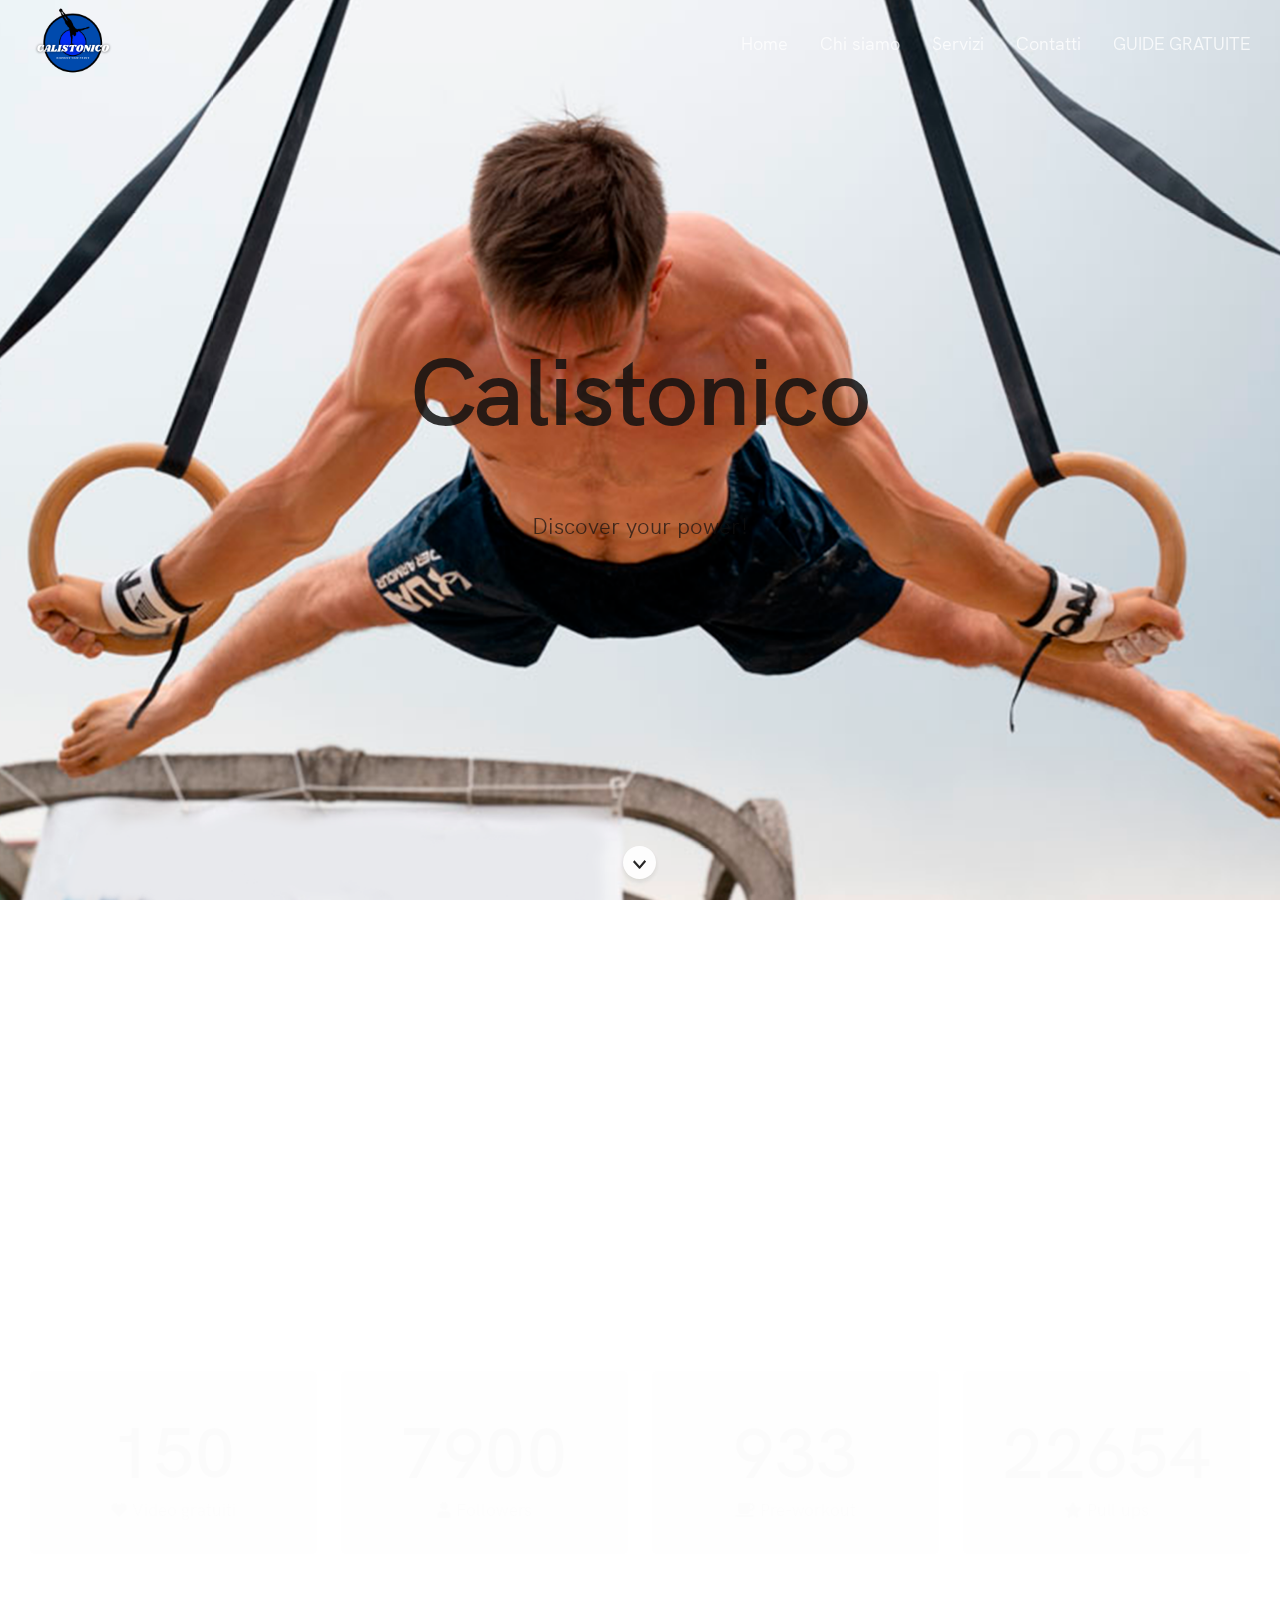
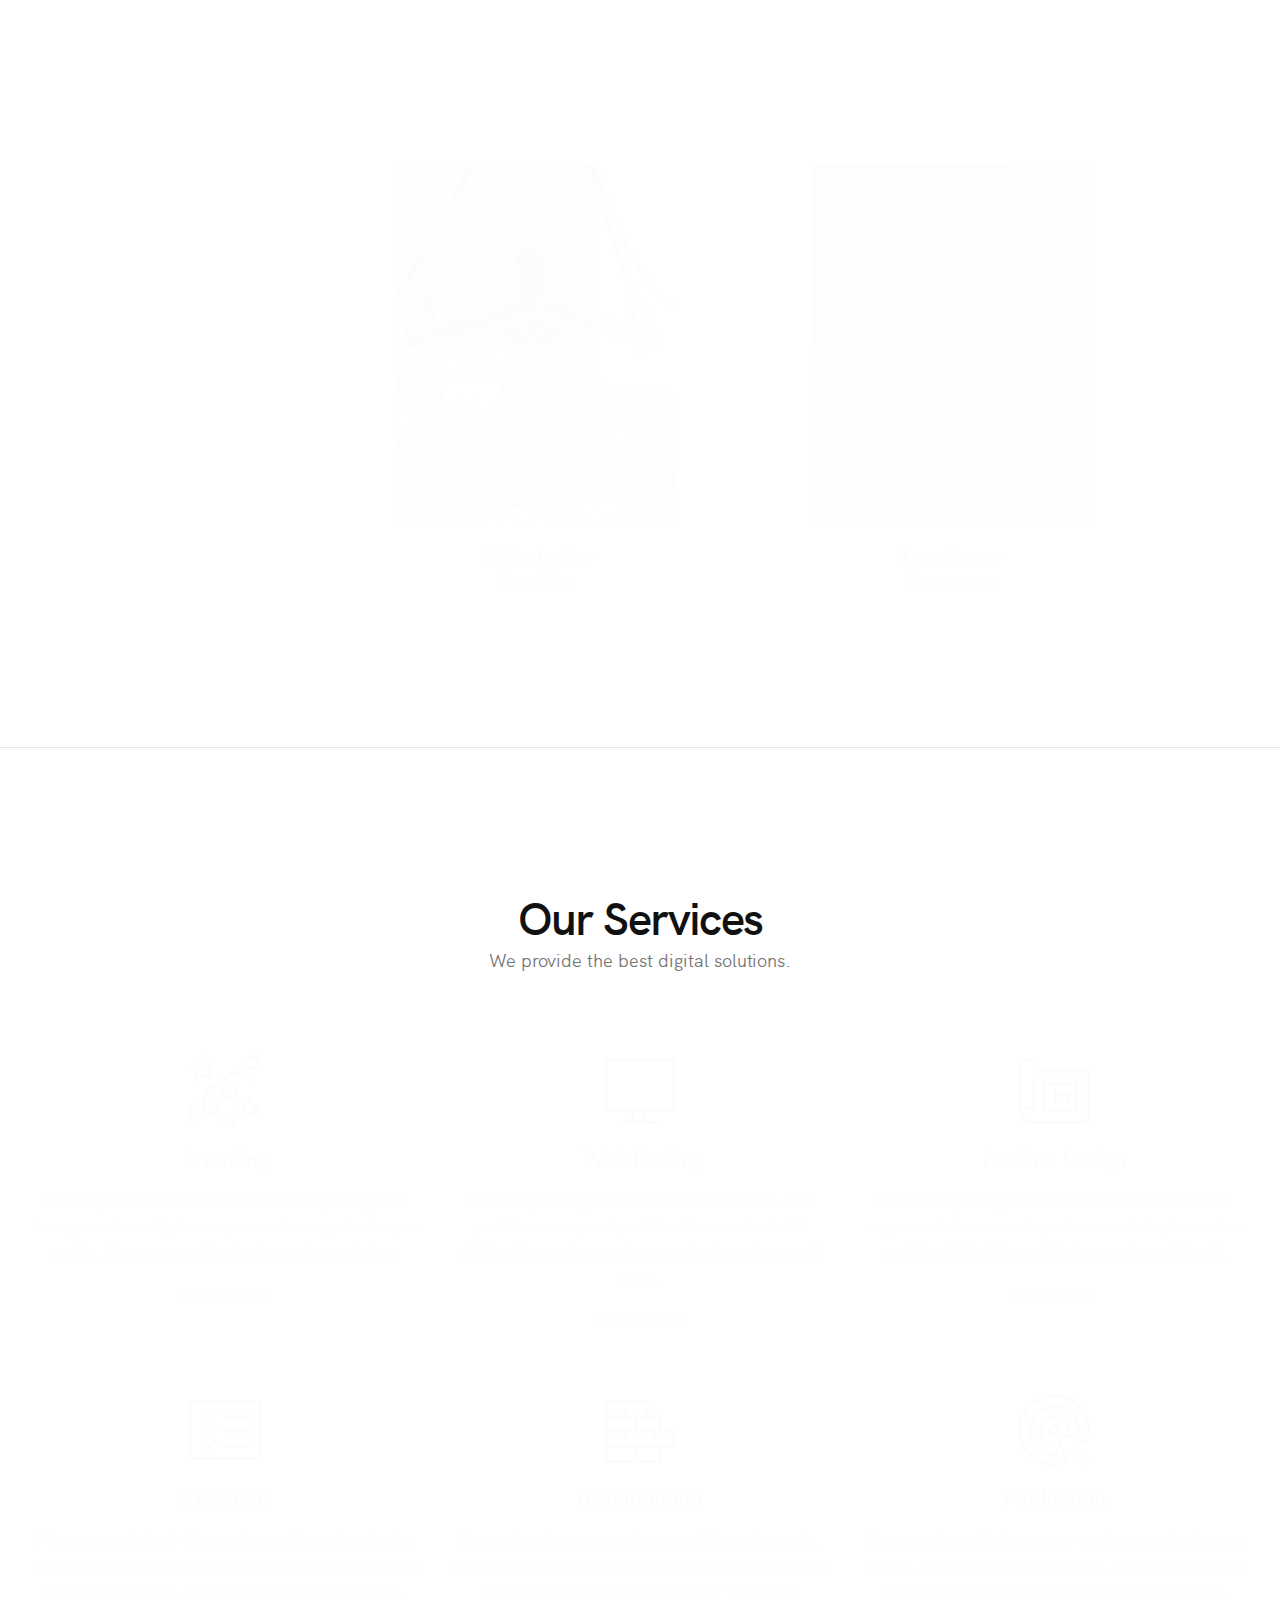
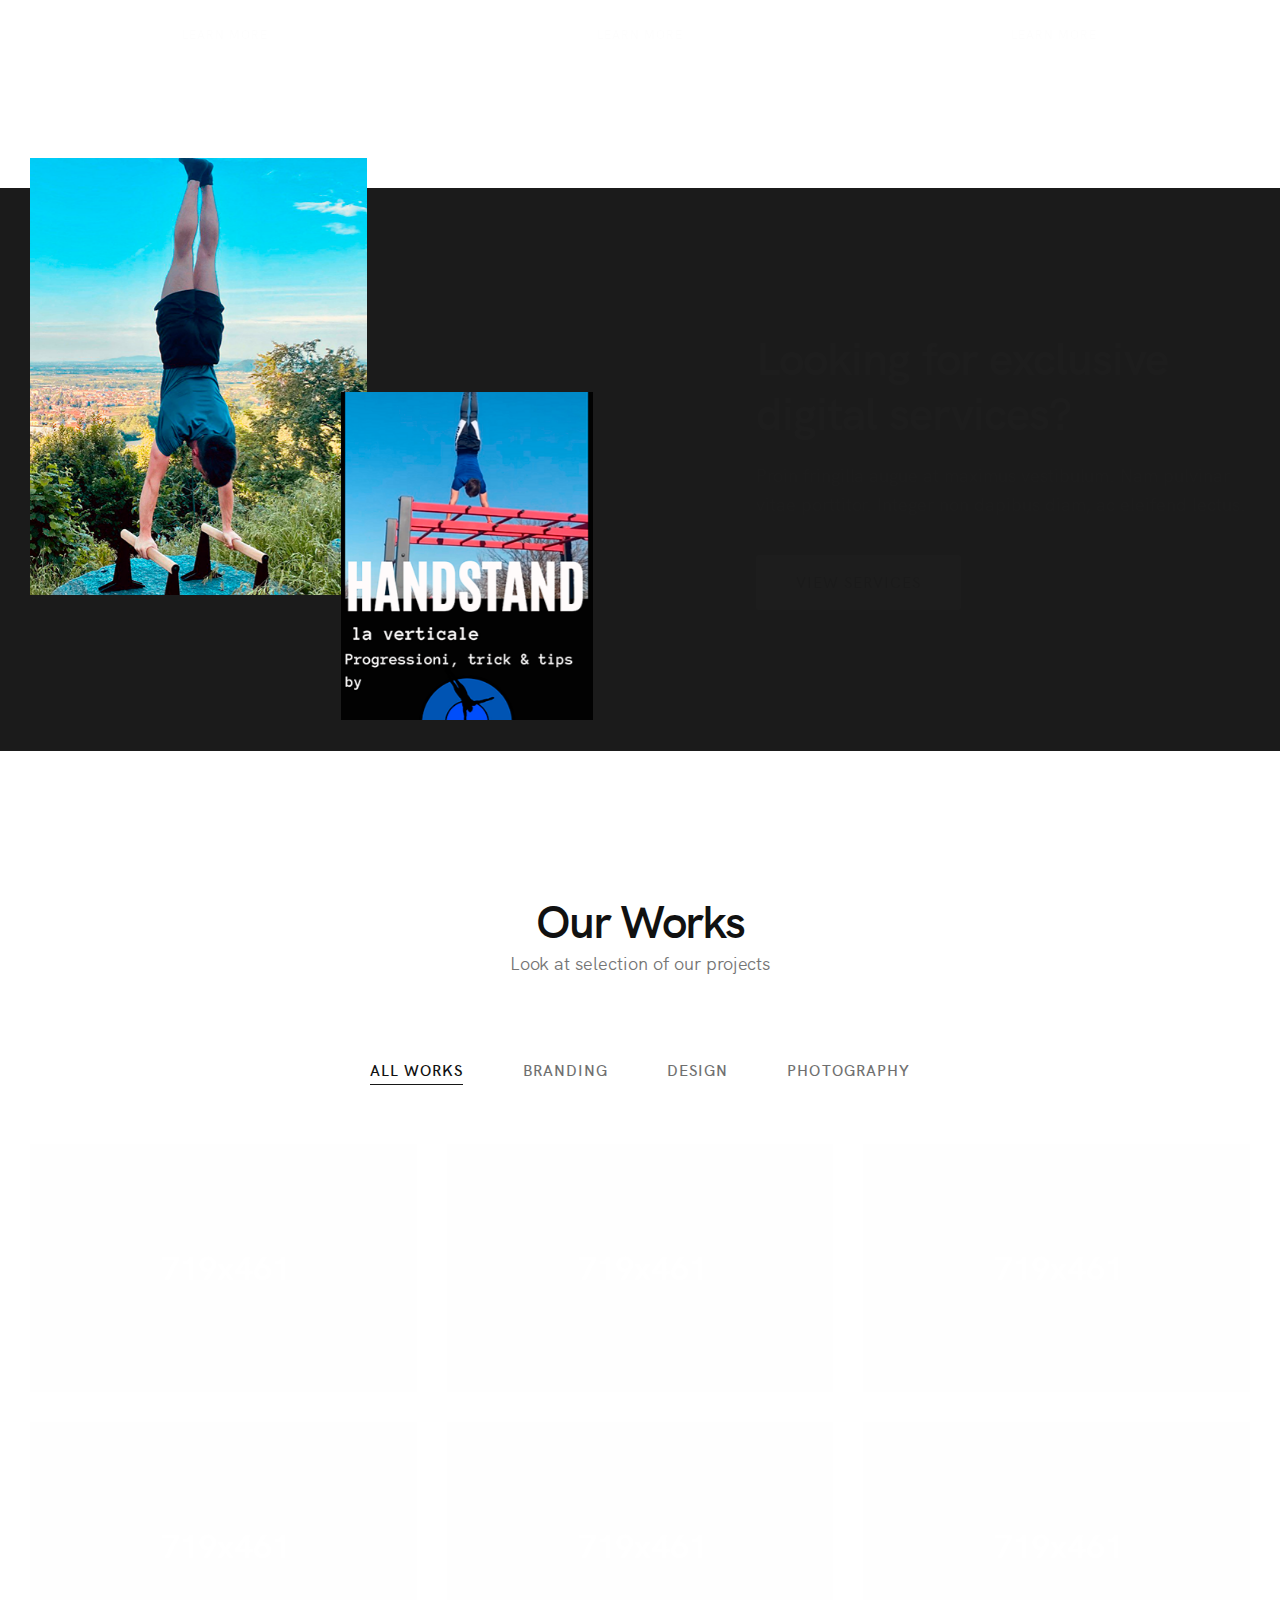
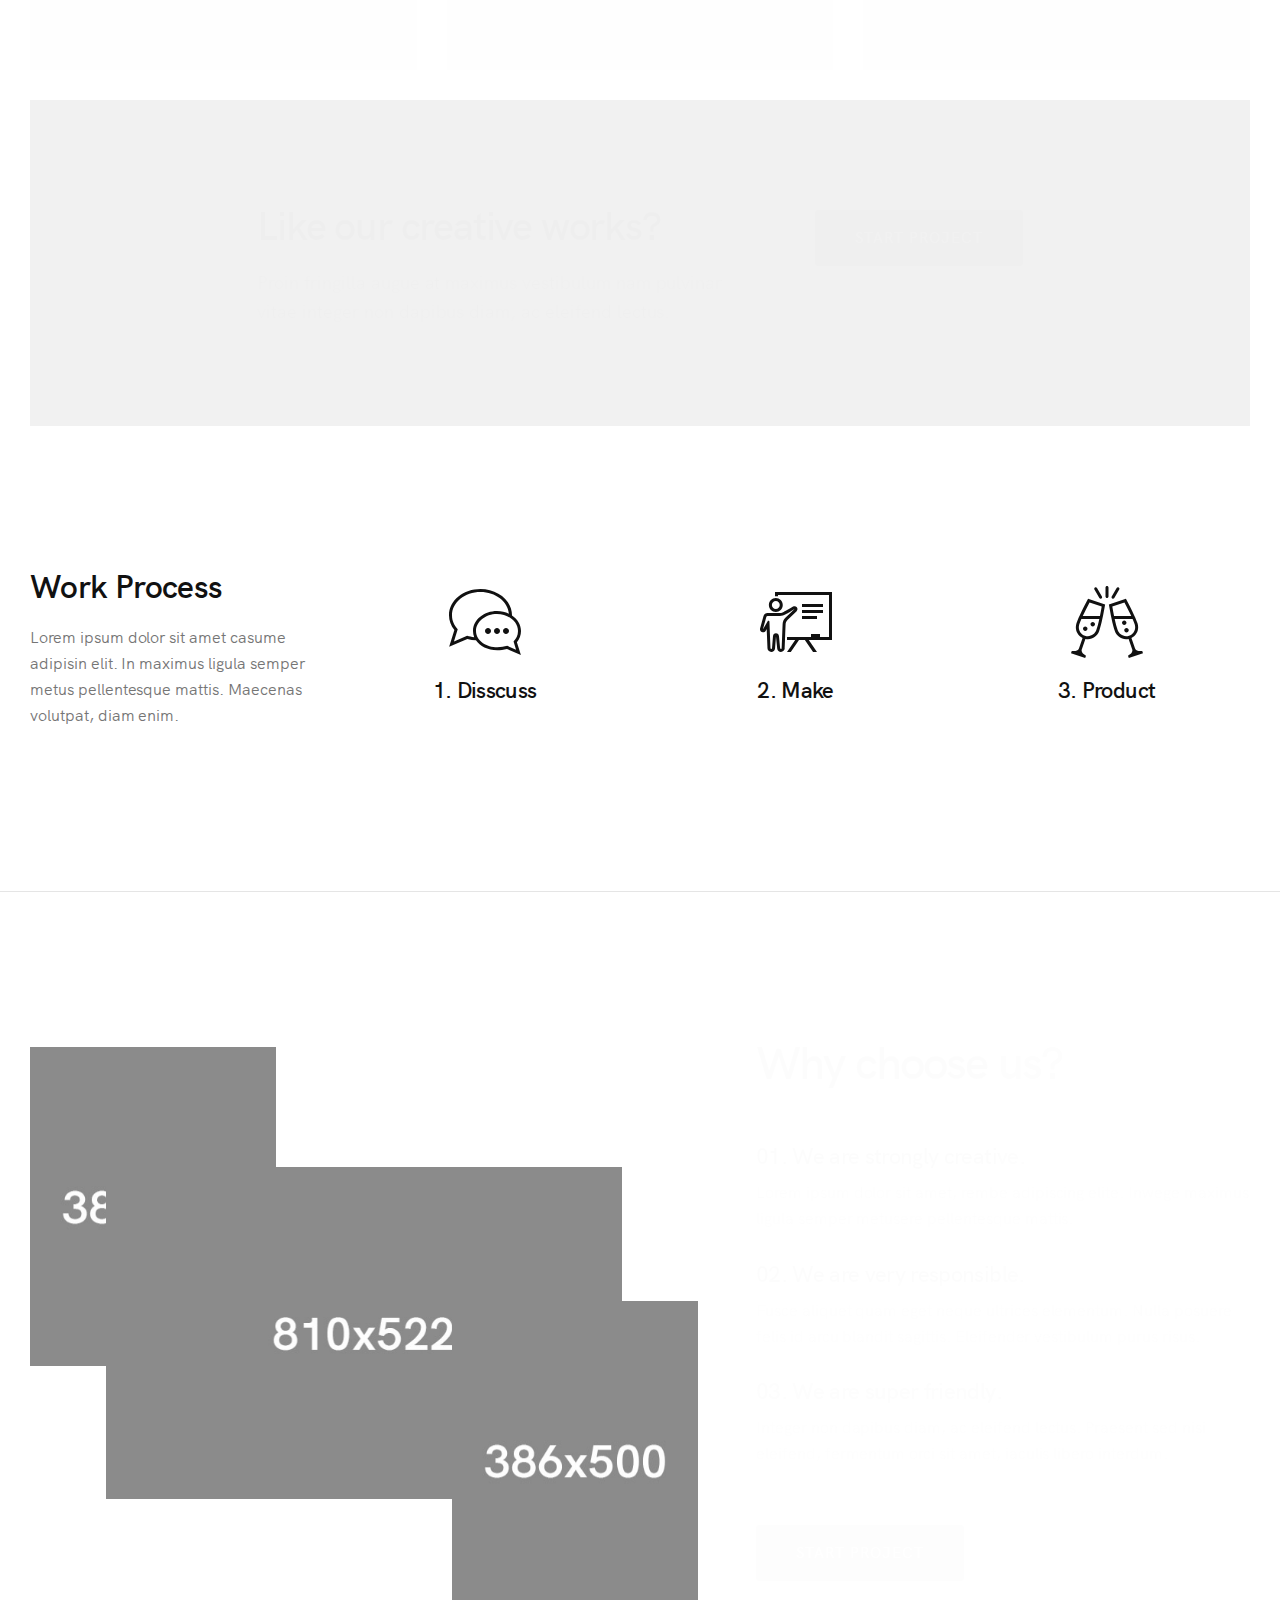
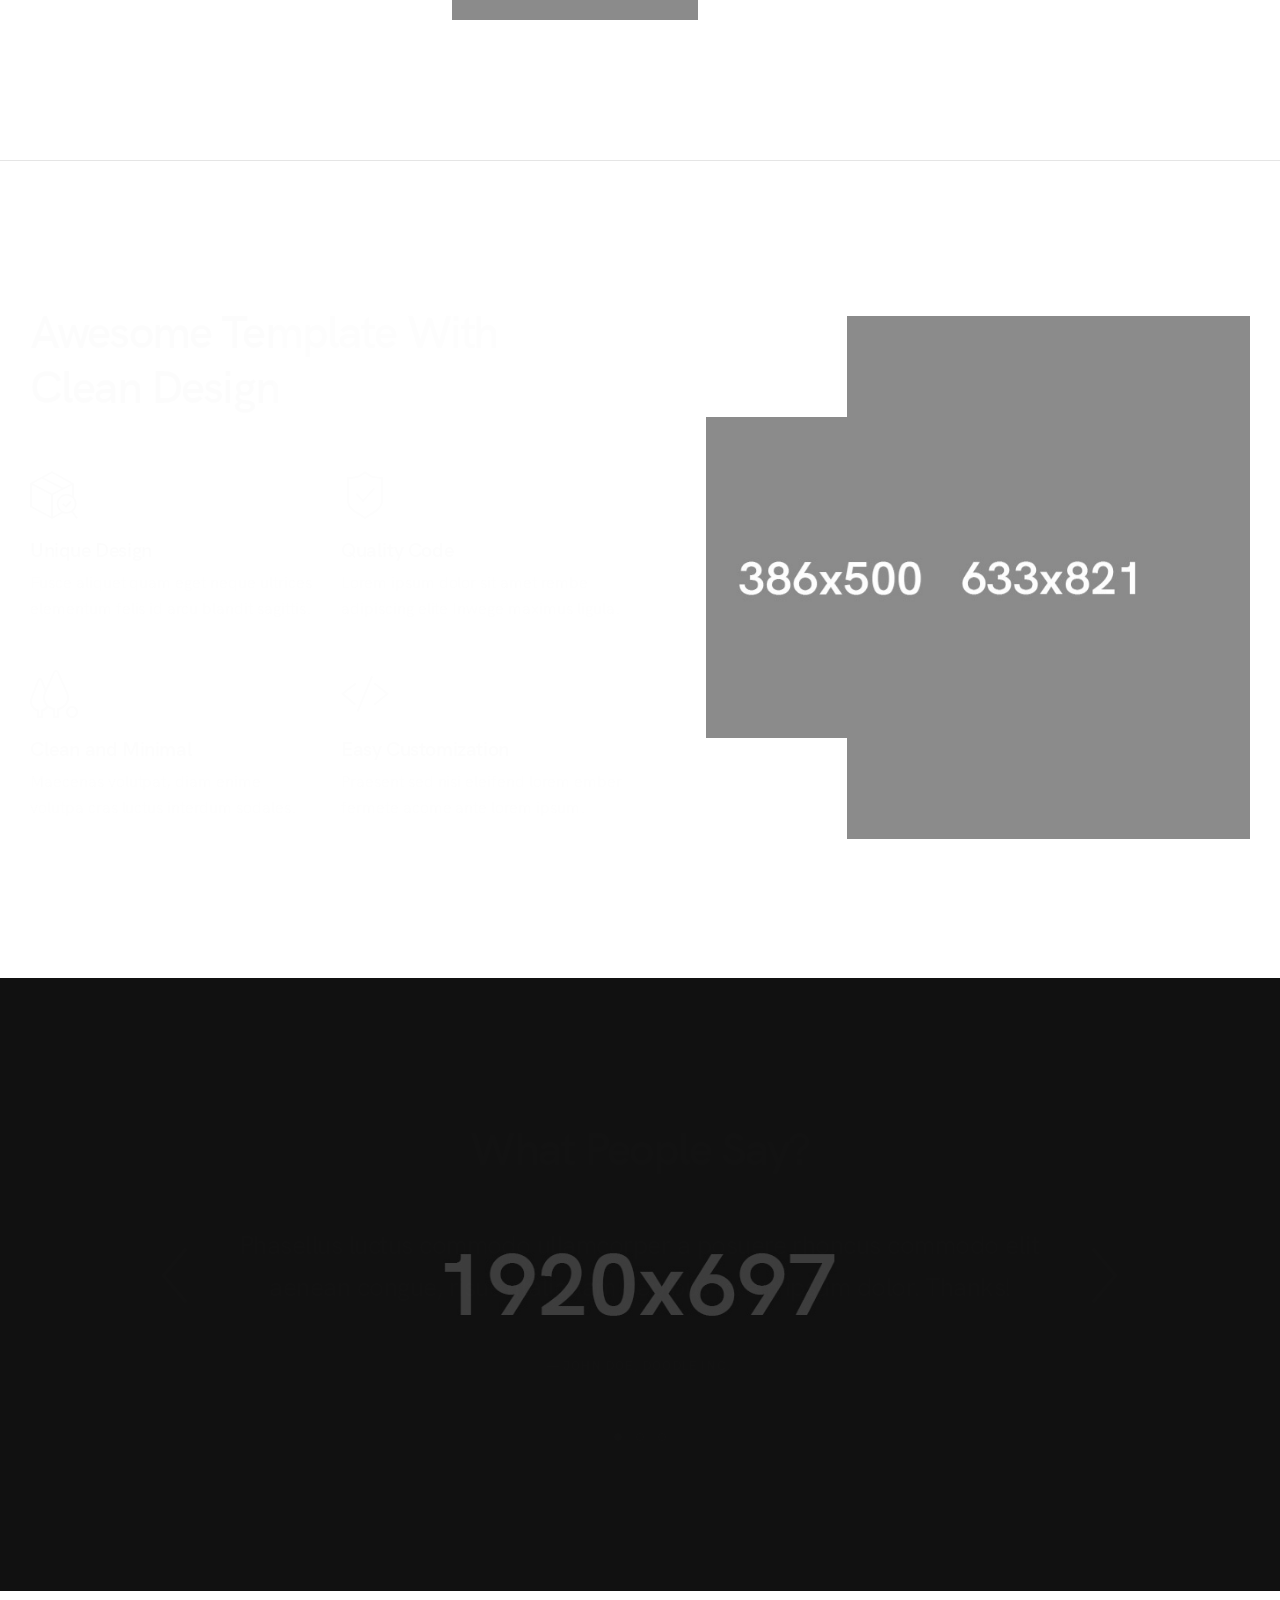
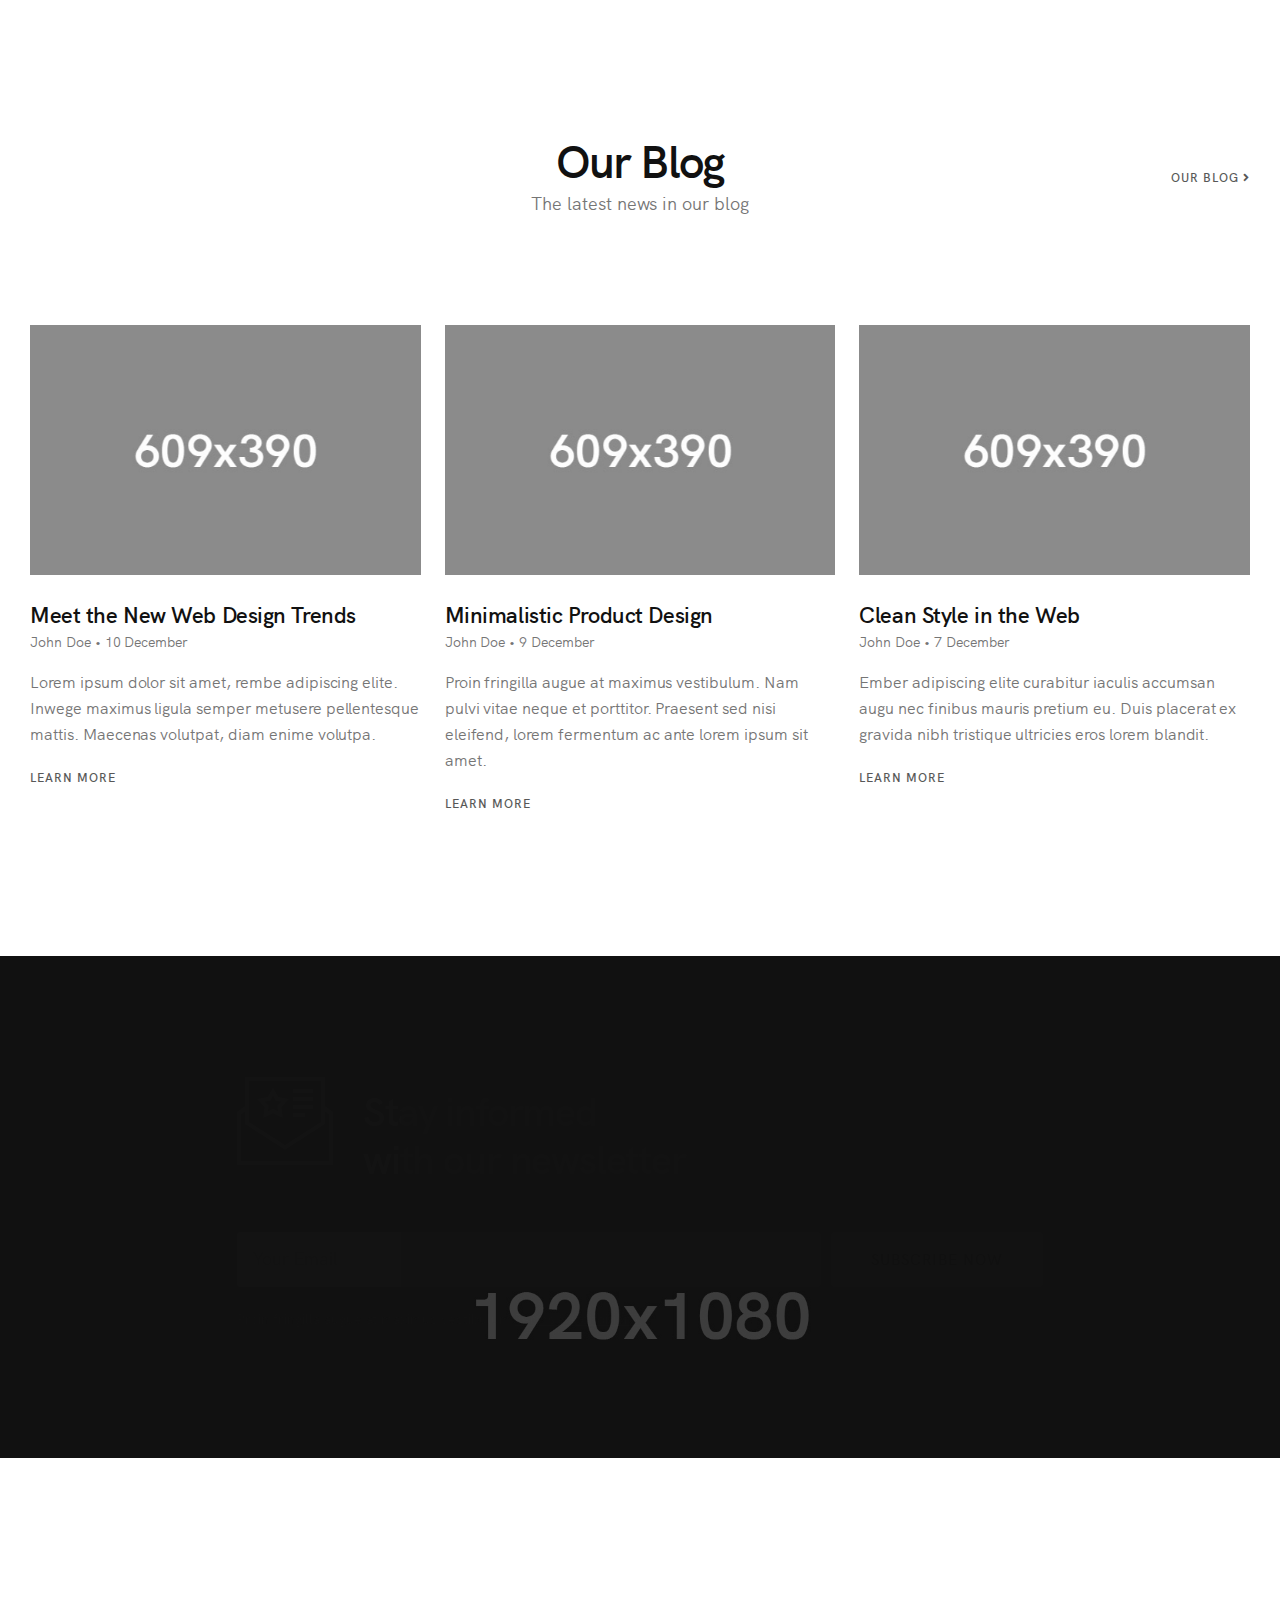
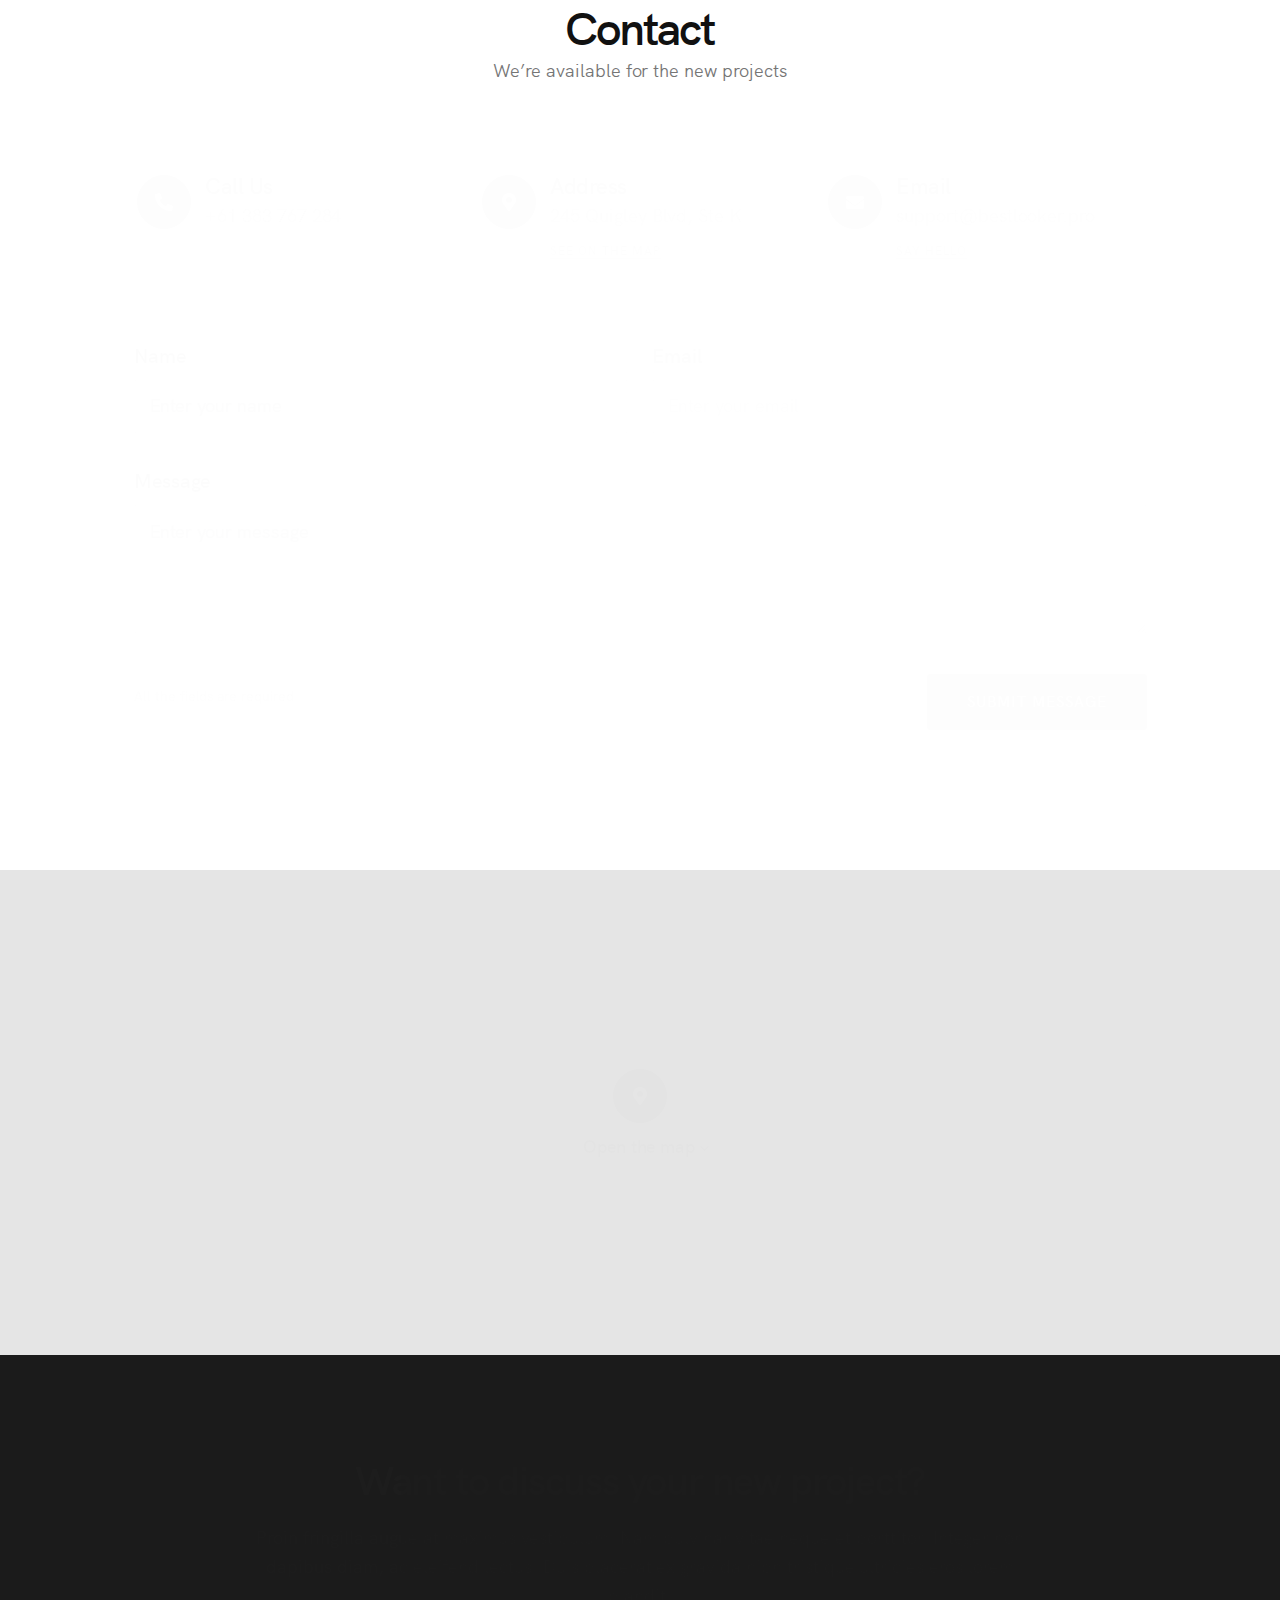
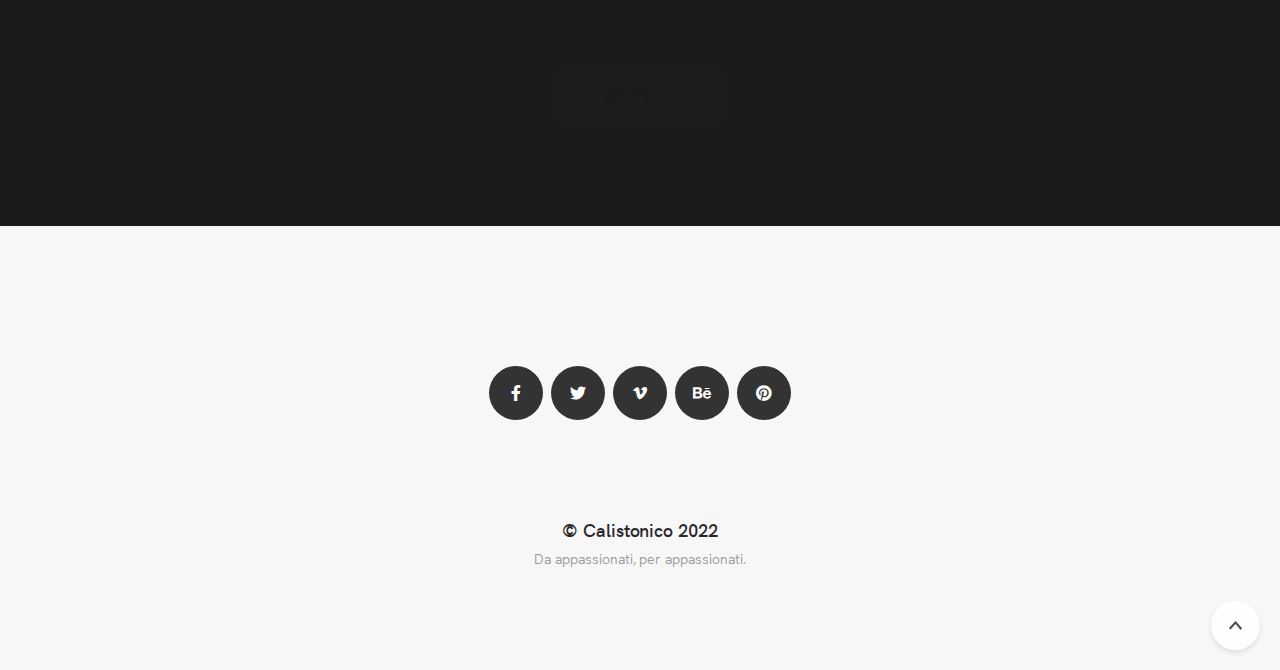
==== commit 09753444: "Added page Slider" ====
--- a/index.html
+++ b/index.html
@@ -1,18 +1,13 @@
-<!-- Change the value of lang="en" attribute if your website's language is not English.
-You can find the code of your language here - https://www.w3schools.com/tags/ref_language_codes.asp -->
 <!DOCTYPE html>
 <html lang="it">
     <head>
         <title>Calistonico</title>
         <meta name="description" content="Calistonico &mdash; Discover your power">  
         <meta charset="utf-8">
-        <meta name="author" content="Liiiuc From Calistonico">
-        <!--[if IE]><meta http-equiv='X-UA-Compatible' content='IE=edge,chrome=1'><![endif]-->
+        <meta name="author" content="Liiiuc From Calistonico">    
         <meta name="viewport" content="width=device-width, initial-scale=1.0" />
-        
-        <!-- Favicons -->
+        <!--Favicon-->
         <link rel="shortcut icon" href="images/favicon.png">
-
         <!-- CSS -->
         <link rel="stylesheet" href="css/bootstrap.min.css">
         <link rel="stylesheet" href="css/style.css">
@@ -26,11 +21,11 @@
     </head>
     <body class="appear-animate">
         
-        <!-- Page Loader -->        
+        <!-- Caricamento -->        
         <div class="page-loader">
             <div class="loader">Caricamento...</div>
         </div>
-        <!-- End Page Loader -->
+        <!-- Fine Caricamento -->
 
         <!-- Skip to Content -->
         <a href="#main" class="btn skip-to-content">Scopri di più</a>
@@ -62,10 +57,9 @@
                             <li class="active"><a href="#home">Home</a></li>
                             <li><a href="#about">Chi siamo</a></li>
                             <li><a href="#services">Servizi</a></li>
-                            <li><a href="#portfolio">Portfolio</a></li>
-                            <li><a href="#blog">Blog</a></li>
+                     <!--   <li><a href="#portfolio">Portfolio</a></li>-->
+                     <!--   <li><a href="#blog">Blog</a></li>-->
                             <li><a href="#contact">Contatti</a></li>
-                            
                             <li><a href="intro.html">GUIDE GRATUITE</a></li>
                         </ul>
                     </div>
@@ -75,13 +69,74 @@
             </nav>
             <!-- End Navigation panel -->
             
-            <main id="main">    
+            <main id="main">
+                
+                <!-- Home Section -->
+                <div class="relative" id="home">
+                    
+                    <!-- Fullwidth Slider -->
+                    <div class="fullwidth-gallery-wrapper">
+                        <div class="fullwidth-gallery">
+                        
+                            <!-- Slide Item -->
+                            <div class="home-section bg-scroll" data-background="images/full-width-images/MainPage.png">
+                                <div class="min-height-100vh">
+                                </div>
+                            </div>
+                            <!-- End Slide Item -->
+                            
+                            <!-- Slide Item -->
+                            <div class="home-section bg-scroll bg-light-alfa-30" data-background="images/full-width-images/IMG_4960.jpg">
+                                <div class="min-height-100vh">
+                                </div>
+                            </div>
+                            <!-- End Slide Item -->
+                            
+                            <!-- Slide Item -->
+                            <div class="home-section bg-scroll bg-light-alfa-30" data-background="images/full-width-images/TEST.jpg">
+                                <div class="min-height-100vh">
+                                </div>
+                            </div>
+                            <!-- End Slide Item -->                            
+                            
+                        </div>
+                    </div>
+                    <!-- End Fullwidth Slider -->
+                    
+                    <div class="fullwidth-galley-content">
+                        <div class="container min-height-100vh d-flex align-items-center pt-100 pb-100">
+                        
+                            <!-- Hero Content -->
+                            <div class="home-content">
+                                <div class="wow fadeInUpShort" data-wow-delay=".1s">
+                                    <h1 class="hs-line-1 opacity-085 mb-70 mb-sm-40" >Calistonico</h1>
+                                </div>
+                                <div class="wow fadeInUpShort" data-wow-delay="1s">
+                                    <p class="hs-line-6 opacity-07">
+                                        Discover your power!
+                                    </p>
+                                </div>
+                            </div>
+                            <!-- End Hero Content -->
+                            
+                            <!-- Scroll Down -->
+                            <div class="local-scroll scroll-down-wrap wow fadeInUpShort" data-wow-offset="0">
+                                <a href="#about" class="scroll-down"><i class="scroll-down-icon"></i><span class="sr-only">Scroll to the next section</span></a>
+                            </div>
+                            <!-- End Scroll Down -->
+                            
+                        </div>
+                    </div>
+                
+                </div>
+                <!-- End Home Section -->
+
             
-                <!-- Home Section -->
+                <!-- Home Section 
                 <section class="home-section bg-dark-alfa-70 parallax-5" data-background="images/full-width-images/MainPage.png" id="home">
                     <div class="container min-height-100vh d-flex align-items-center pt-100 pb-100">
                         
-                        <!-- Hero Content -->
+                        
                         <div class="home-content">
                             <div class="wow fadeInUpShort" data-wow-delay=".1s">
                                 <h1 class="hs-line-1 opacity-085 mb-70 mb-sm-40" >Calistonico</h1>
@@ -92,17 +147,17 @@
                                 </p>
                             </div>
                         </div>
-                        <!-- End Hero Content -->
-                        
-                        <!-- Scroll Down -->
+                        
+                        
+                        
                         <div class="local-scroll scroll-down-wrap wow fadeInUpShort" data-wow-offset="0">
                             <a href="#about" class="scroll-down opacity-085"><i class="scroll-down-icon"></i><span class="sr-only">Scroll to the next section</span></a>
                         </div>
-                        <!-- End Scroll Down -->
+                        
                         
                     </div>
                 </section>
-                <!-- End Home Section -->
+                End Home Section -->
                 
                 
                 <!-- About Section -->
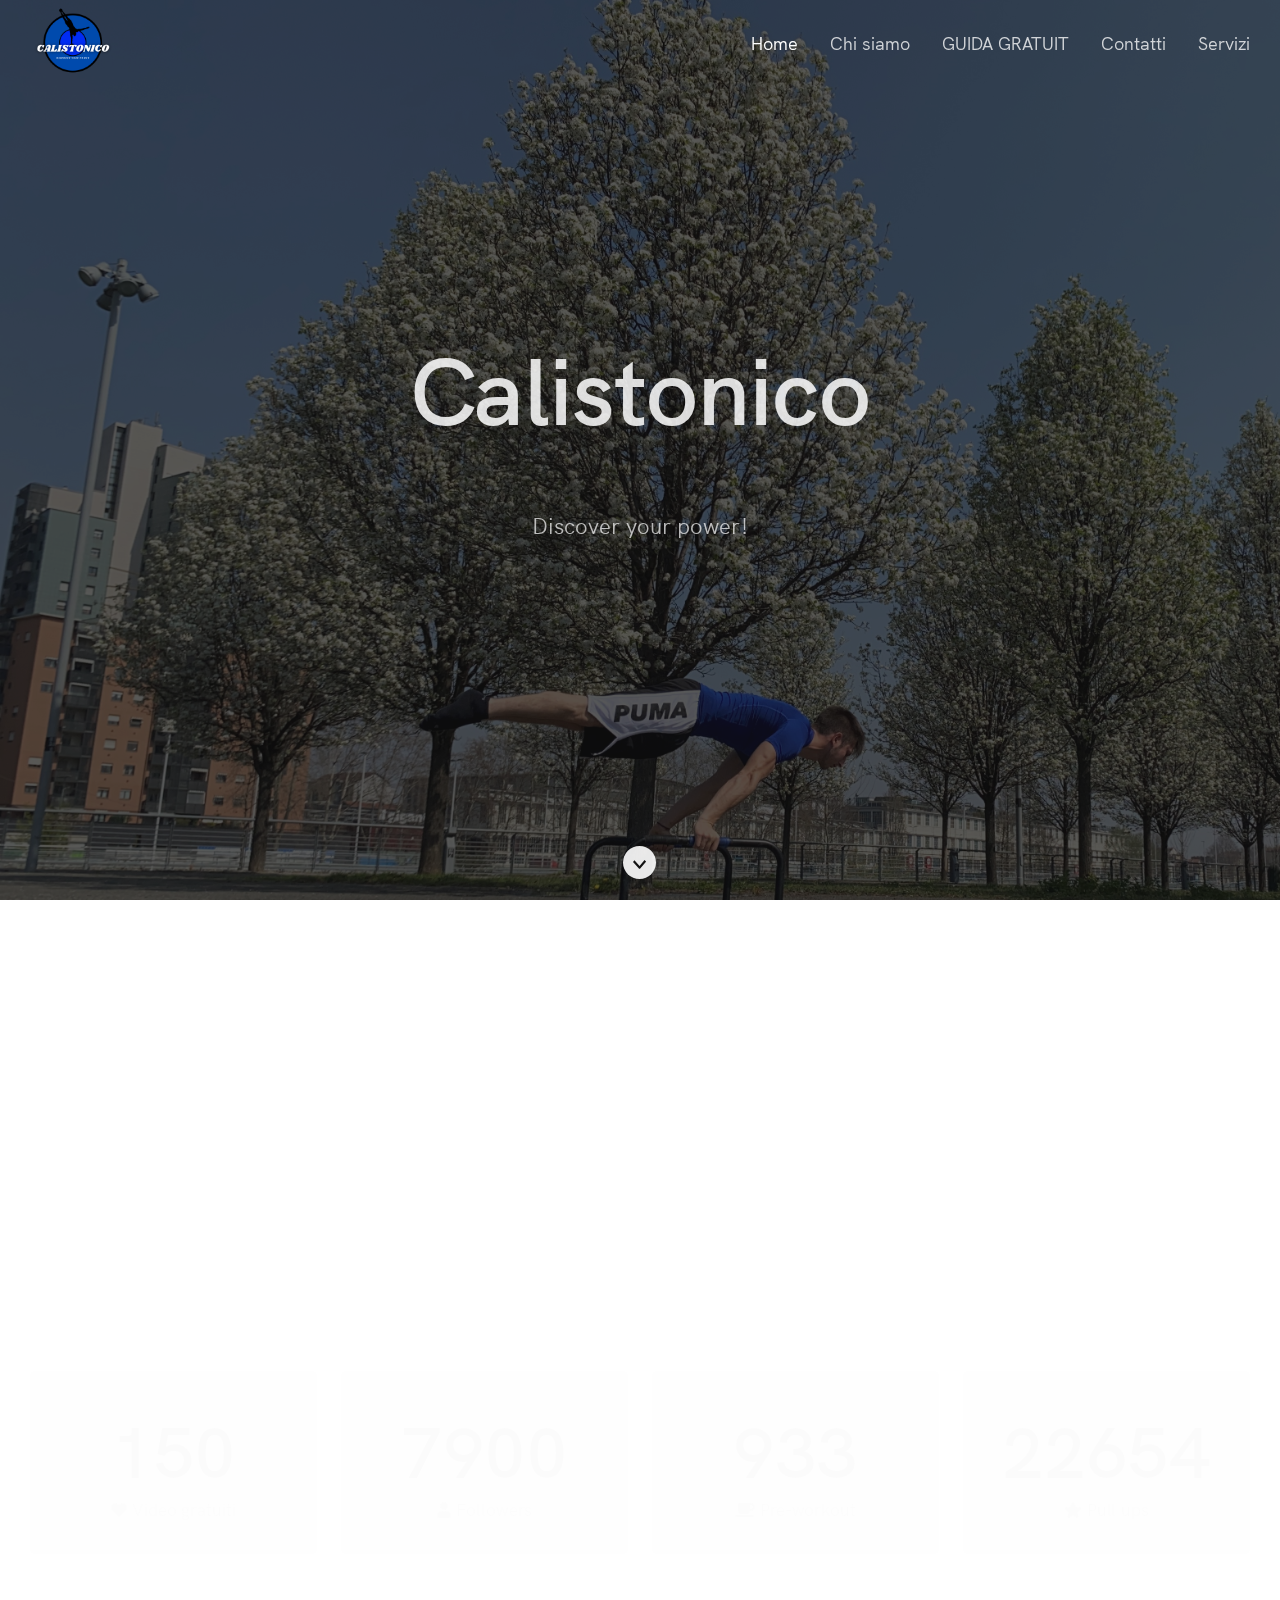
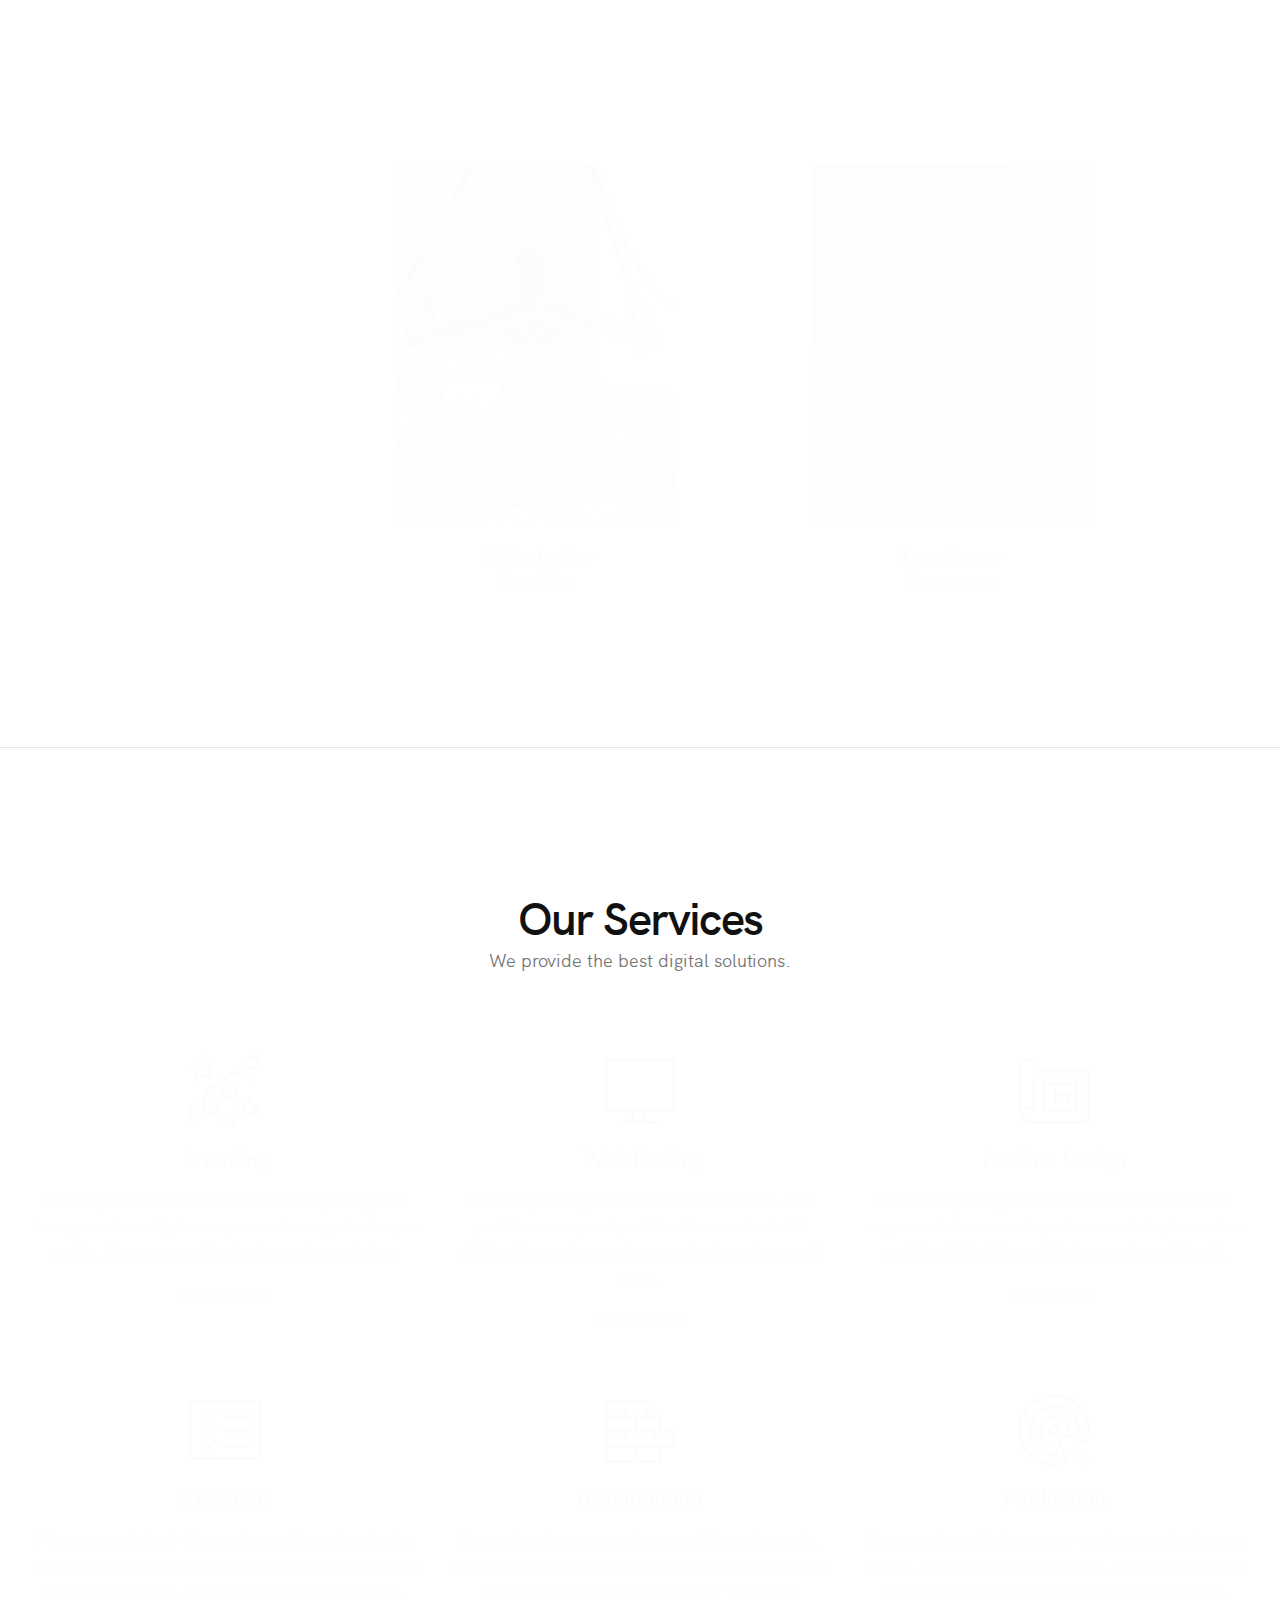
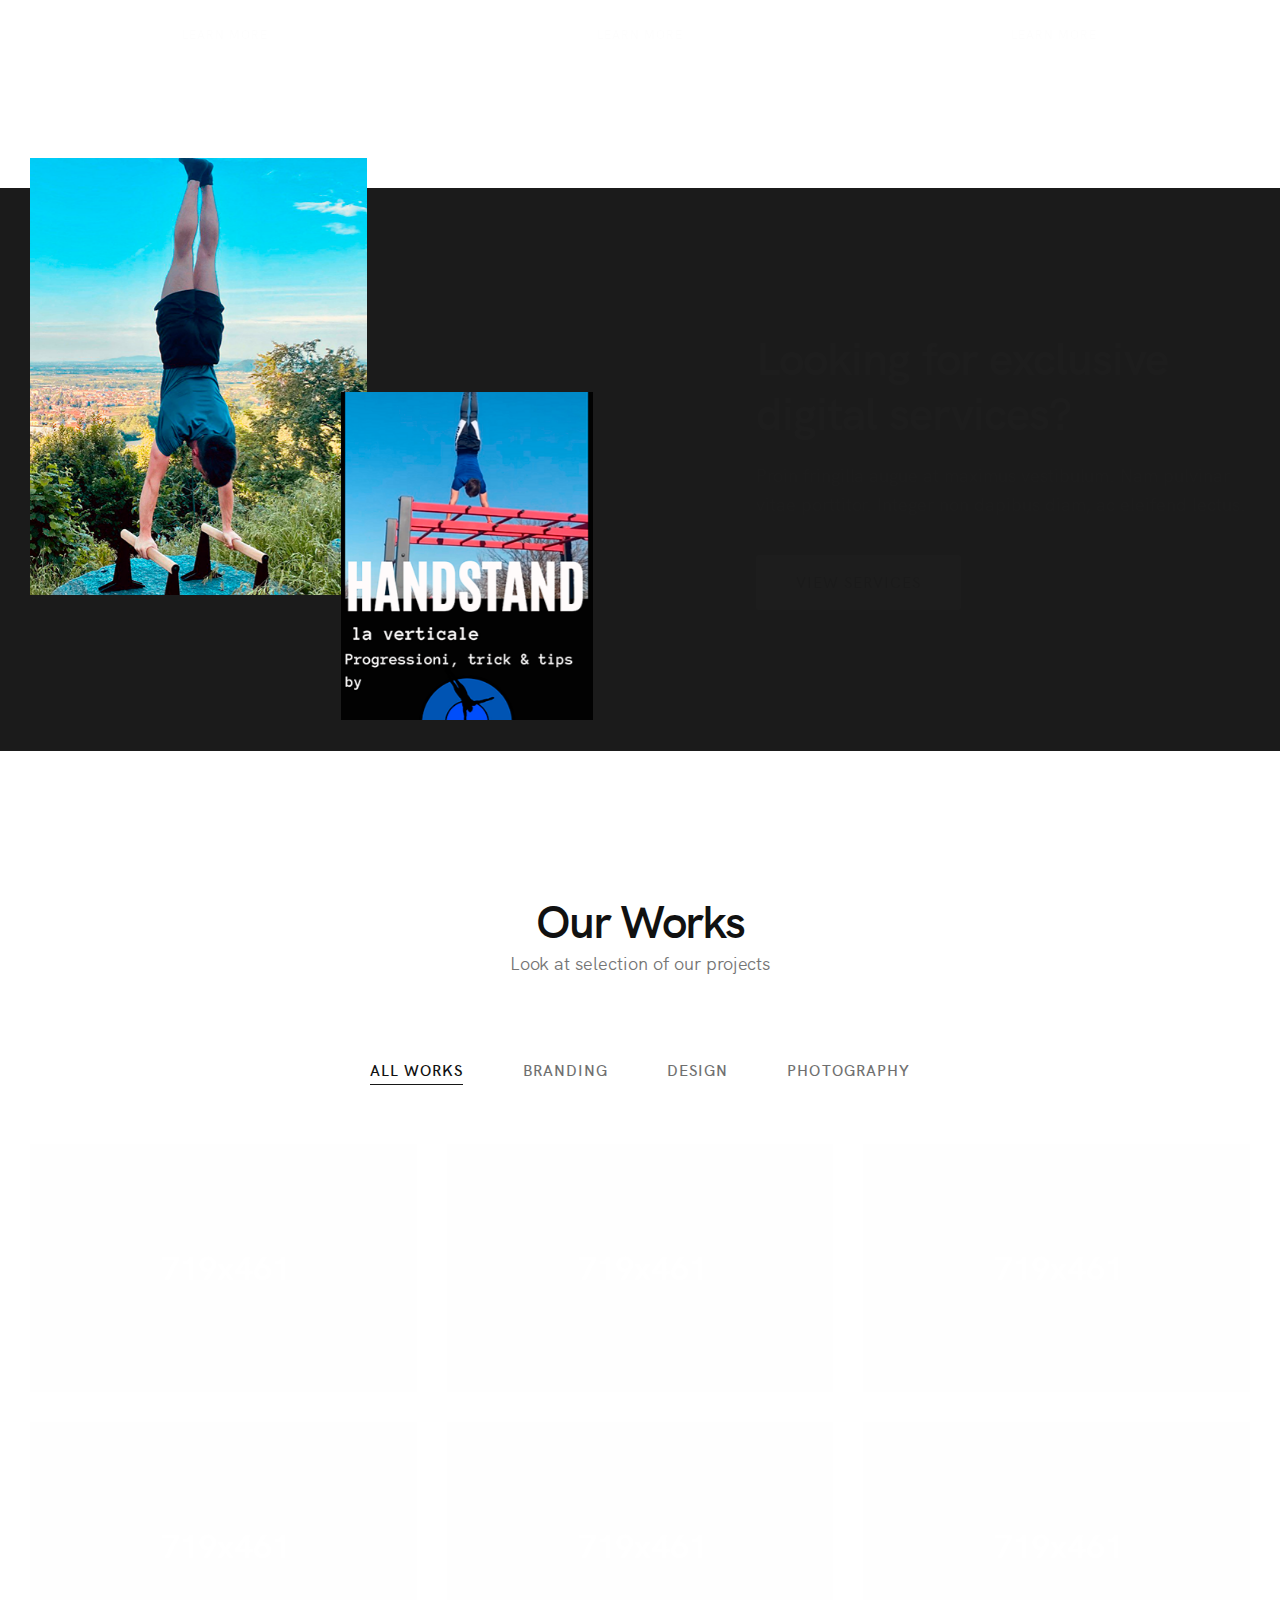
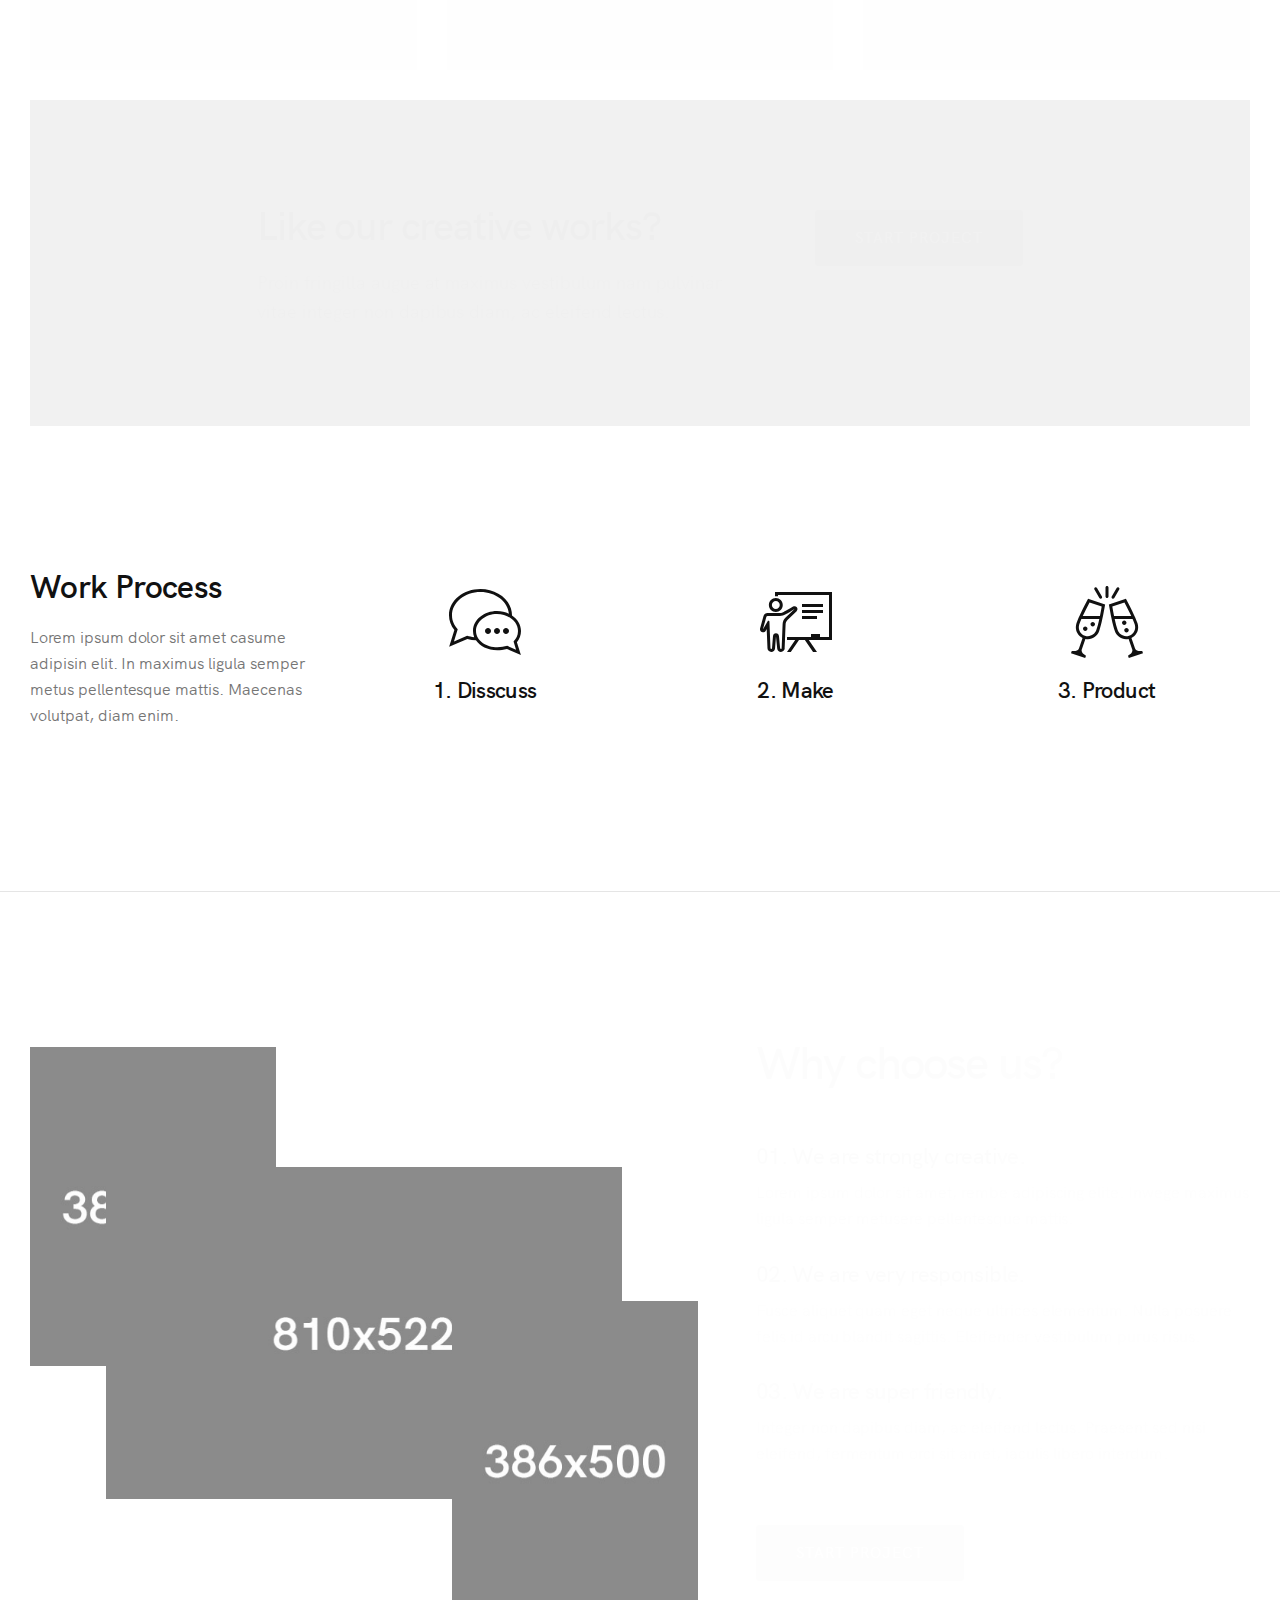
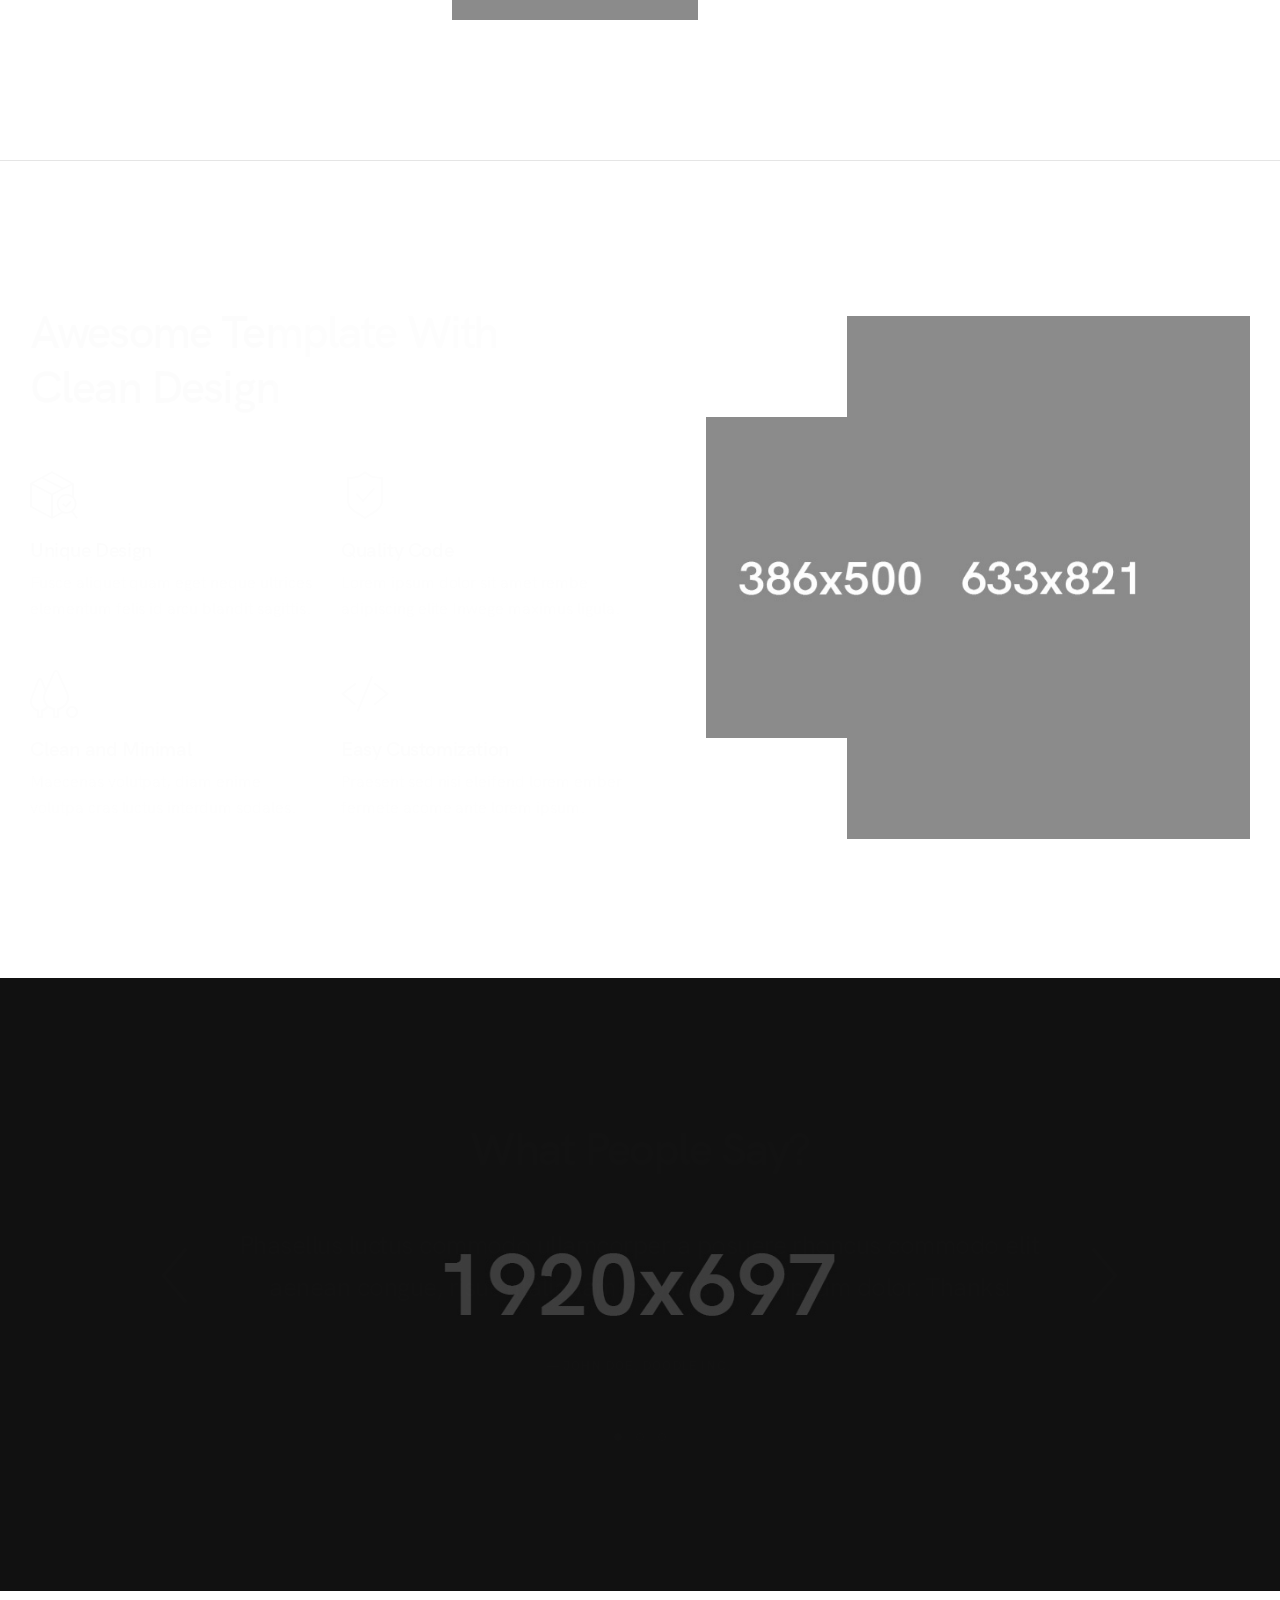
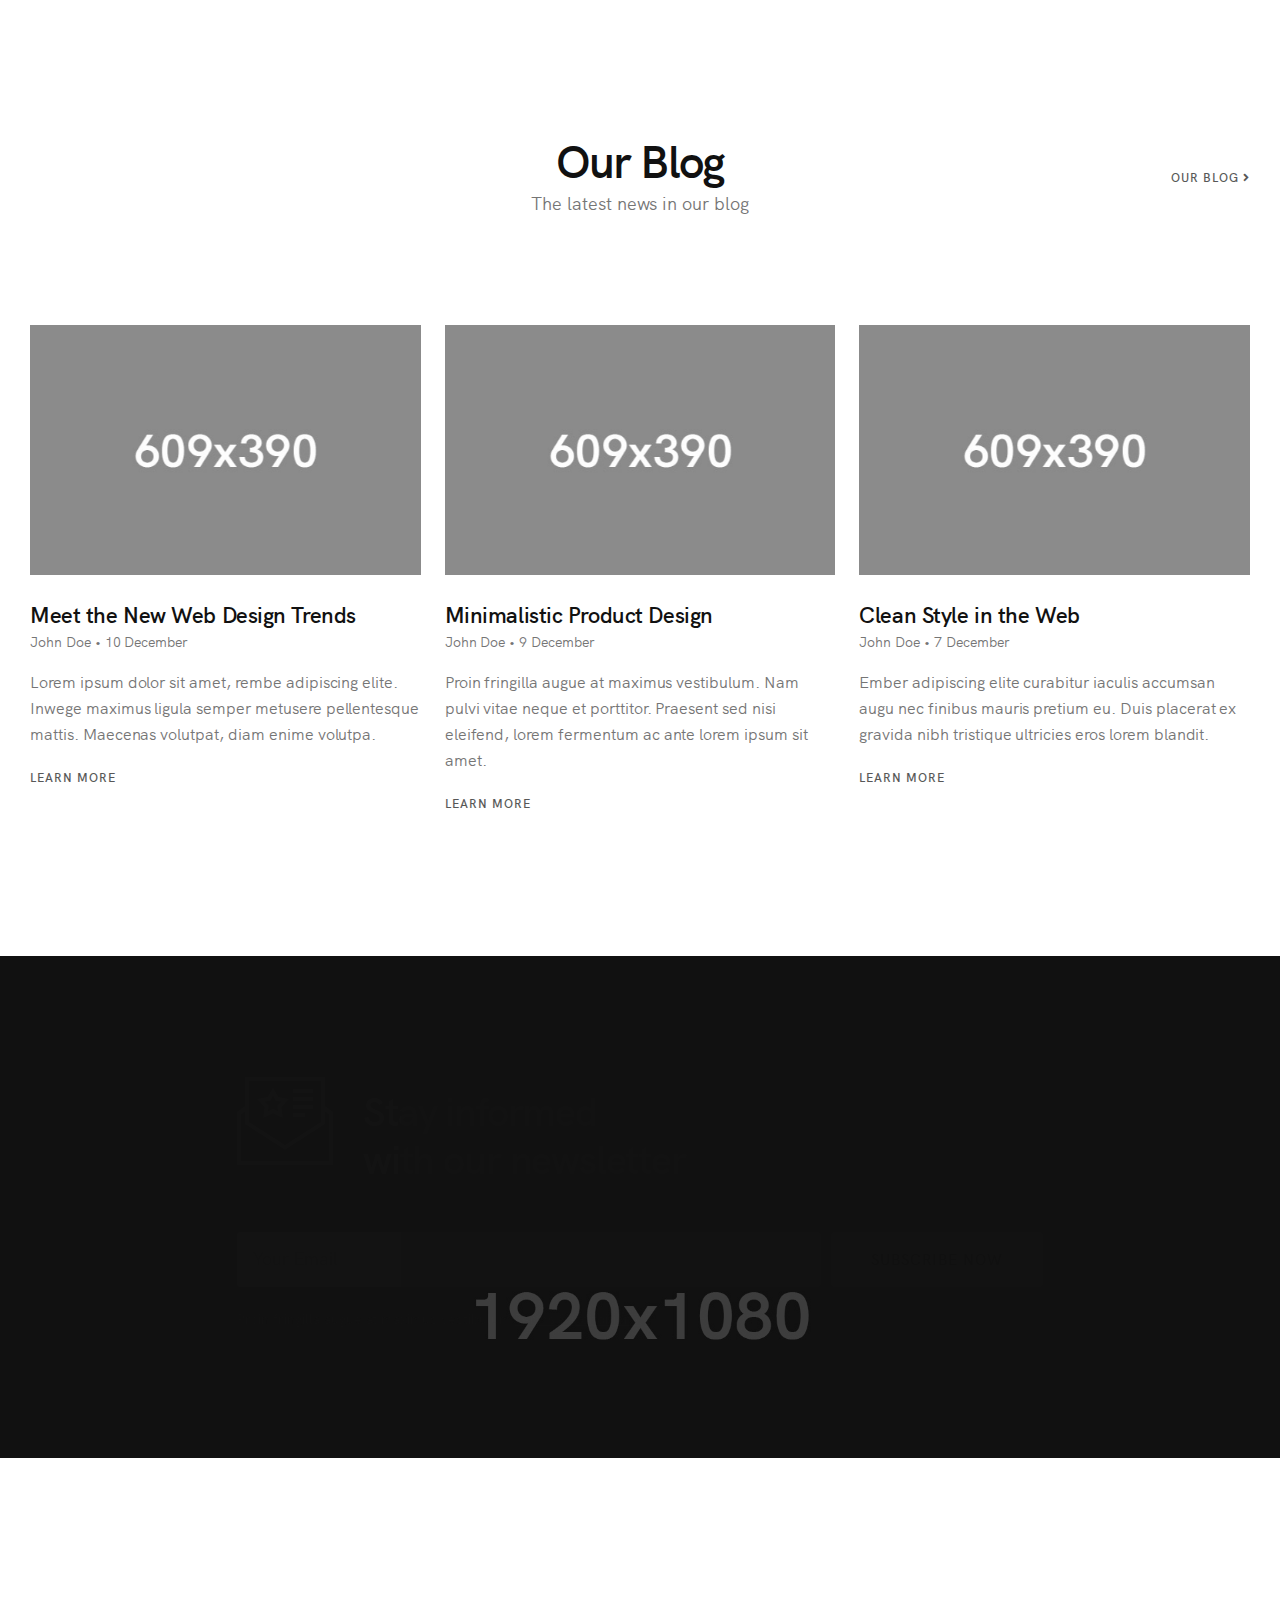
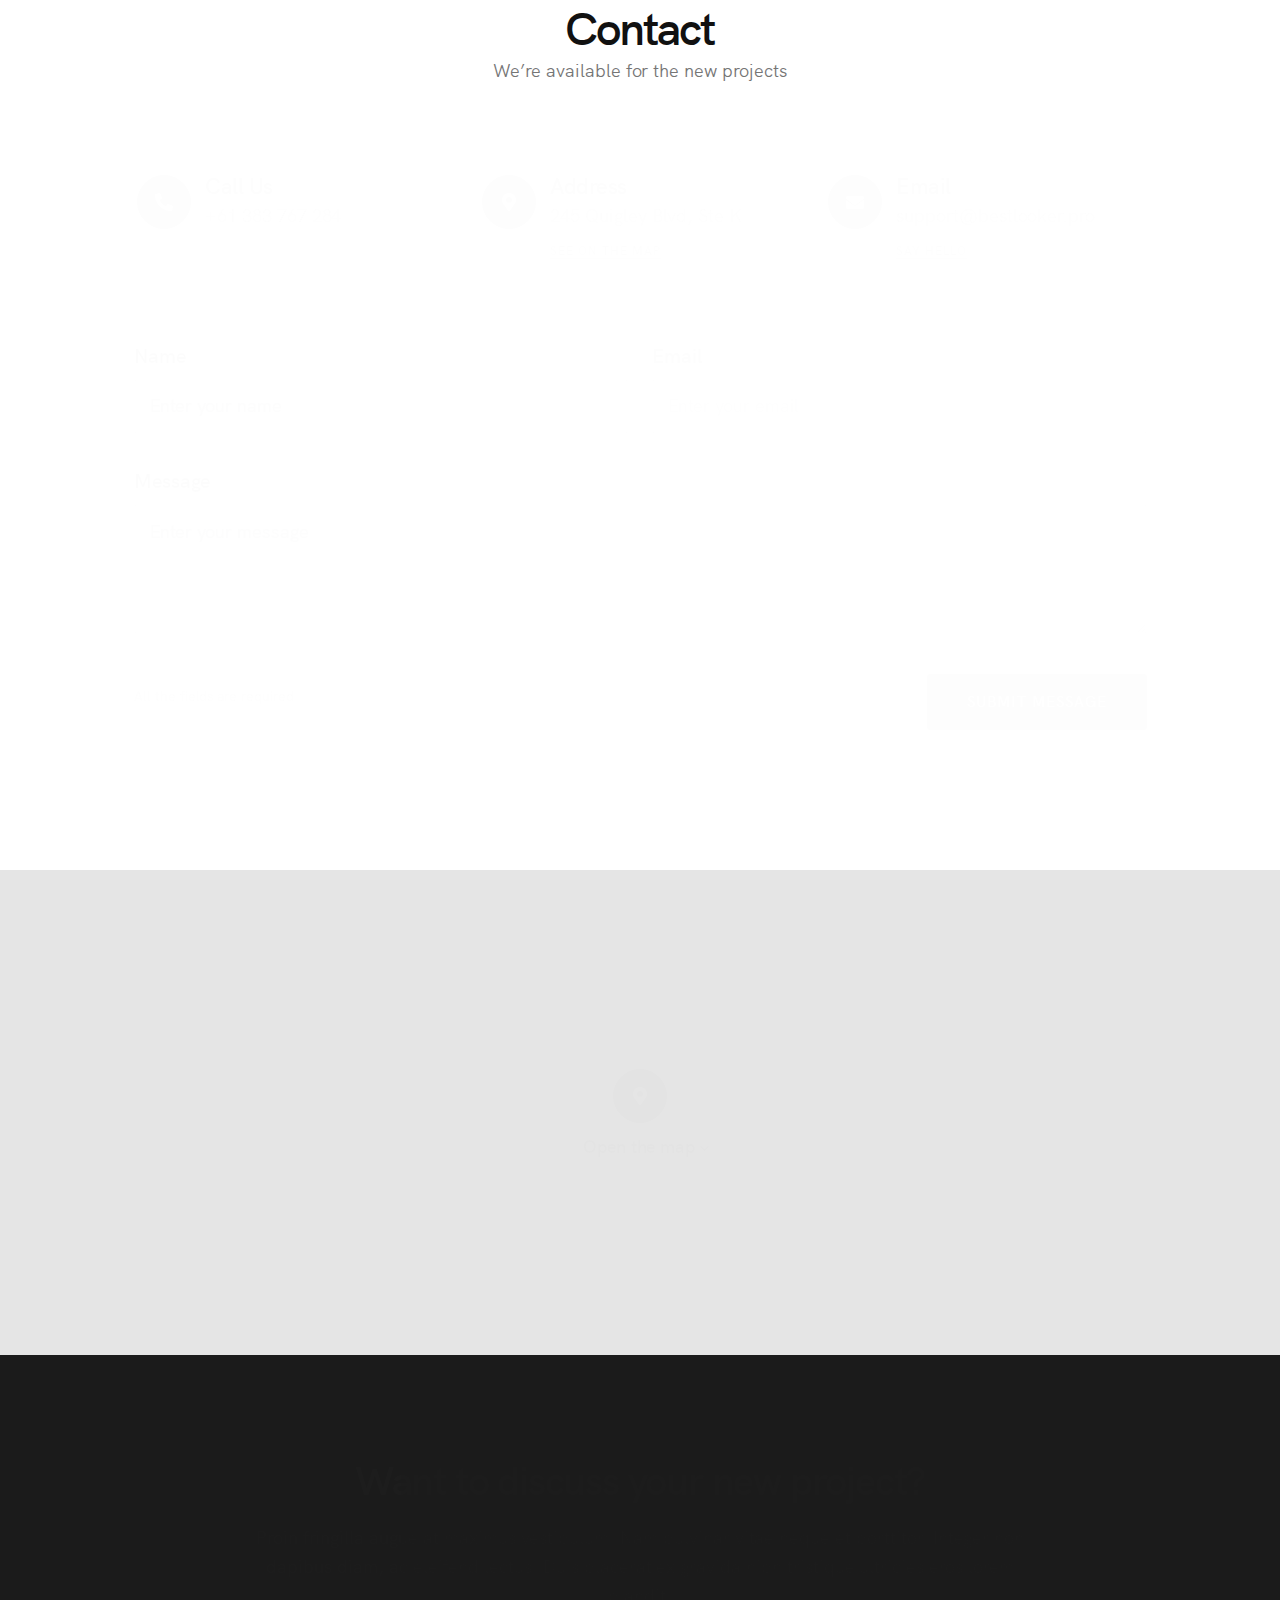
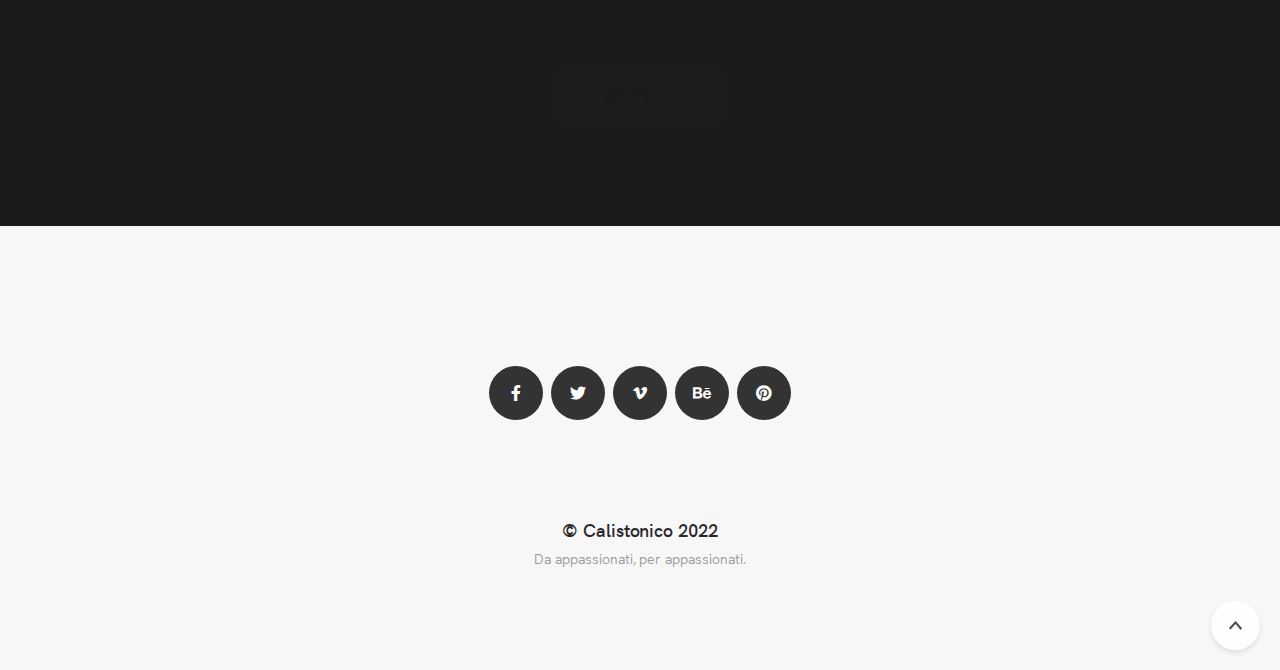
==== commit 9479f49e: "Importato landing page" ====
--- a/index.html
+++ b/index.html
@@ -56,11 +56,11 @@
                         <ul class="clearlist scroll-nav local-scroll">
                             <li class="active"><a href="#home">Home</a></li>
                             <li><a href="#about">Chi siamo</a></li>
-                            <li><a href="#services">Servizi</a></li>
+                            <li><a href="landing.html">GUIDA GRATUIT</a></li>
                      <!--   <li><a href="#portfolio">Portfolio</a></li>-->
                      <!--   <li><a href="#blog">Blog</a></li>-->
                             <li><a href="#contact">Contatti</a></li>
-                            <li><a href="intro.html">GUIDE GRATUITE</a></li>
+                            <li><a href="intro.html">Servizi</a></li>
                         </ul>
                     </div>
                     <!-- End Main Menu -->
@@ -71,42 +71,40 @@
             
             <main id="main">
                 
-                <!-- Home Section -->
+                <!-- Home Section 
                 <div class="relative" id="home">
                     
-                    <!-- Fullwidth Slider -->
+                     Fullwidth Slider
                     <div class="fullwidth-gallery-wrapper">
                         <div class="fullwidth-gallery">
                         
-                            <!-- Slide Item -->
+                            
                             <div class="home-section bg-scroll" data-background="images/full-width-images/MainPage.png">
                                 <div class="min-height-100vh">
                                 </div>
                             </div>
-                            <!-- End Slide Item -->
-                            
-                            <!-- Slide Item -->
+                            
+                            
                             <div class="home-section bg-scroll bg-light-alfa-30" data-background="images/full-width-images/IMG_4960.jpg">
                                 <div class="min-height-100vh">
                                 </div>
                             </div>
-                            <!-- End Slide Item -->
-                            
-                            <!-- Slide Item -->
+                            
+                            
+                          
                             <div class="home-section bg-scroll bg-light-alfa-30" data-background="images/full-width-images/TEST.jpg">
                                 <div class="min-height-100vh">
                                 </div>
                             </div>
-                            <!-- End Slide Item -->                            
-                            
-                        </div>
-                    </div>
-                    <!-- End Fullwidth Slider -->
+                                                     
+                            
+                        </div>
+                    </div>
+                 
                     
                     <div class="fullwidth-galley-content">
                         <div class="container min-height-100vh d-flex align-items-center pt-100 pb-100">
                         
-                            <!-- Hero Content -->
                             <div class="home-content">
                                 <div class="wow fadeInUpShort" data-wow-delay=".1s">
                                     <h1 class="hs-line-1 opacity-085 mb-70 mb-sm-40" >Calistonico</h1>
@@ -117,23 +115,22 @@
                                     </p>
                                 </div>
                             </div>
-                            <!-- End Hero Content -->
-                            
-                            <!-- Scroll Down -->
+                            
+                          
                             <div class="local-scroll scroll-down-wrap wow fadeInUpShort" data-wow-offset="0">
                                 <a href="#about" class="scroll-down"><i class="scroll-down-icon"></i><span class="sr-only">Scroll to the next section</span></a>
                             </div>
-                            <!-- End Scroll Down -->
+                            
                             
                         </div>
                     </div>
                 
                 </div>
-                <!-- End Home Section -->
+                 End Home Section -->
 
             
-                <!-- Home Section 
-                <section class="home-section bg-dark-alfa-70 parallax-5" data-background="images/full-width-images/MainPage.png" id="home">
+                <!-- Home Section  -->
+                <section class="home-section bg-dark-alfa-70 parallax-5" data-background="images/full-width-images/background.jpg" id="home">
                     <div class="container min-height-100vh d-flex align-items-center pt-100 pb-100">
                         
                         
@@ -157,7 +154,7 @@
                         
                     </div>
                 </section>
-                End Home Section -->
+                <!--End Home Section -->
                 
                 
                 <!-- About Section -->
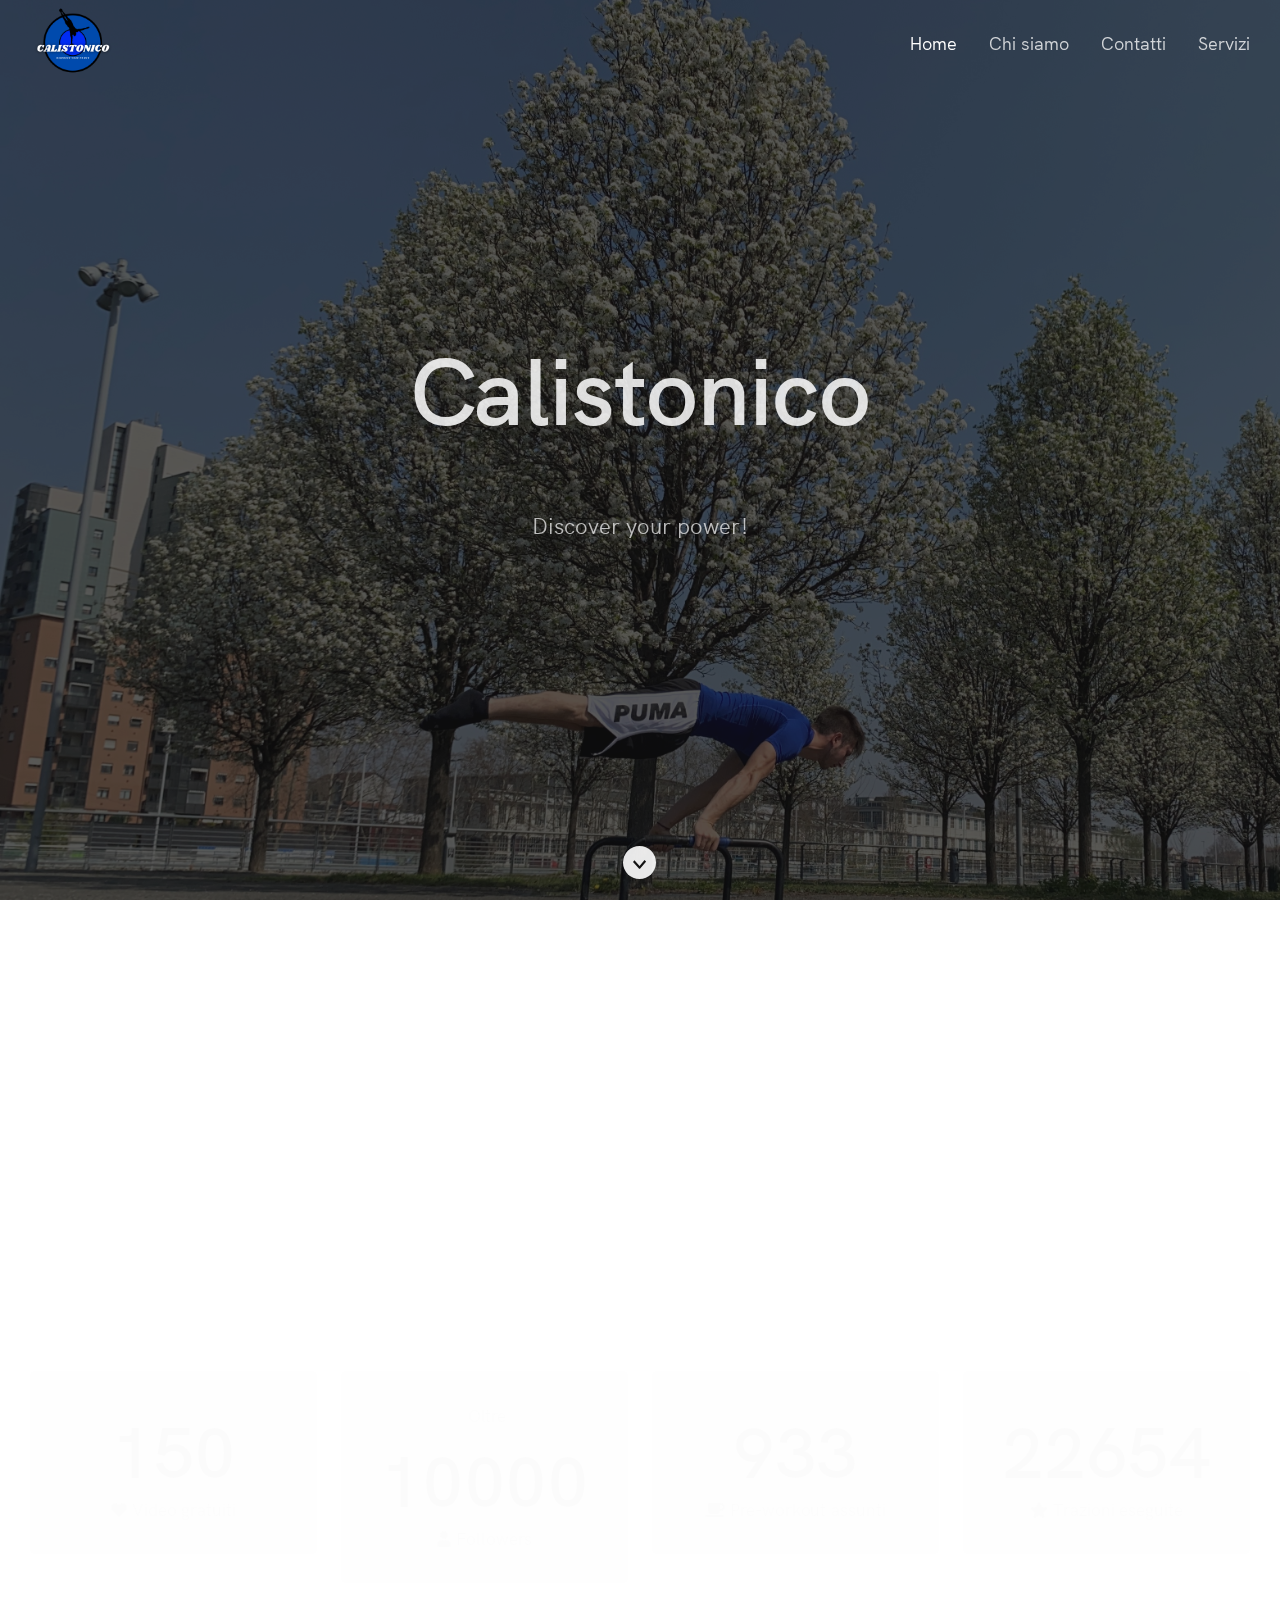
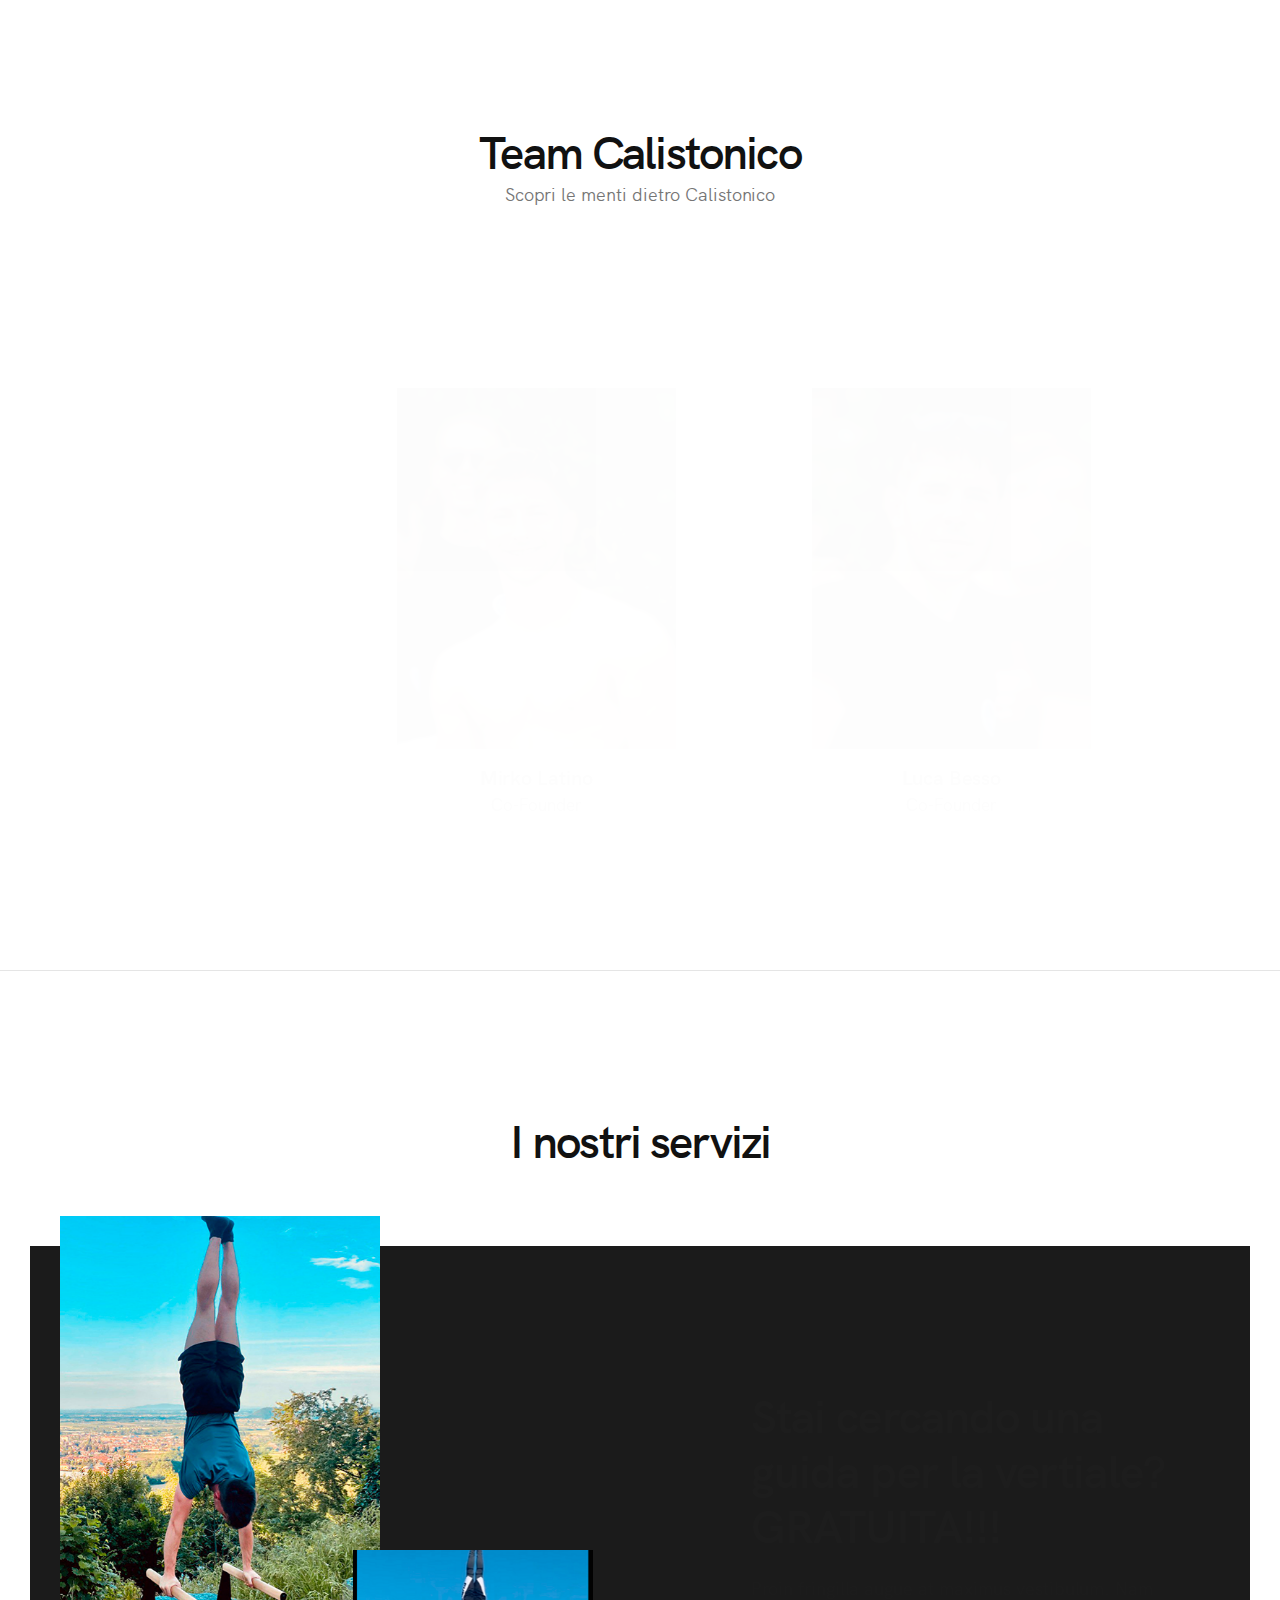
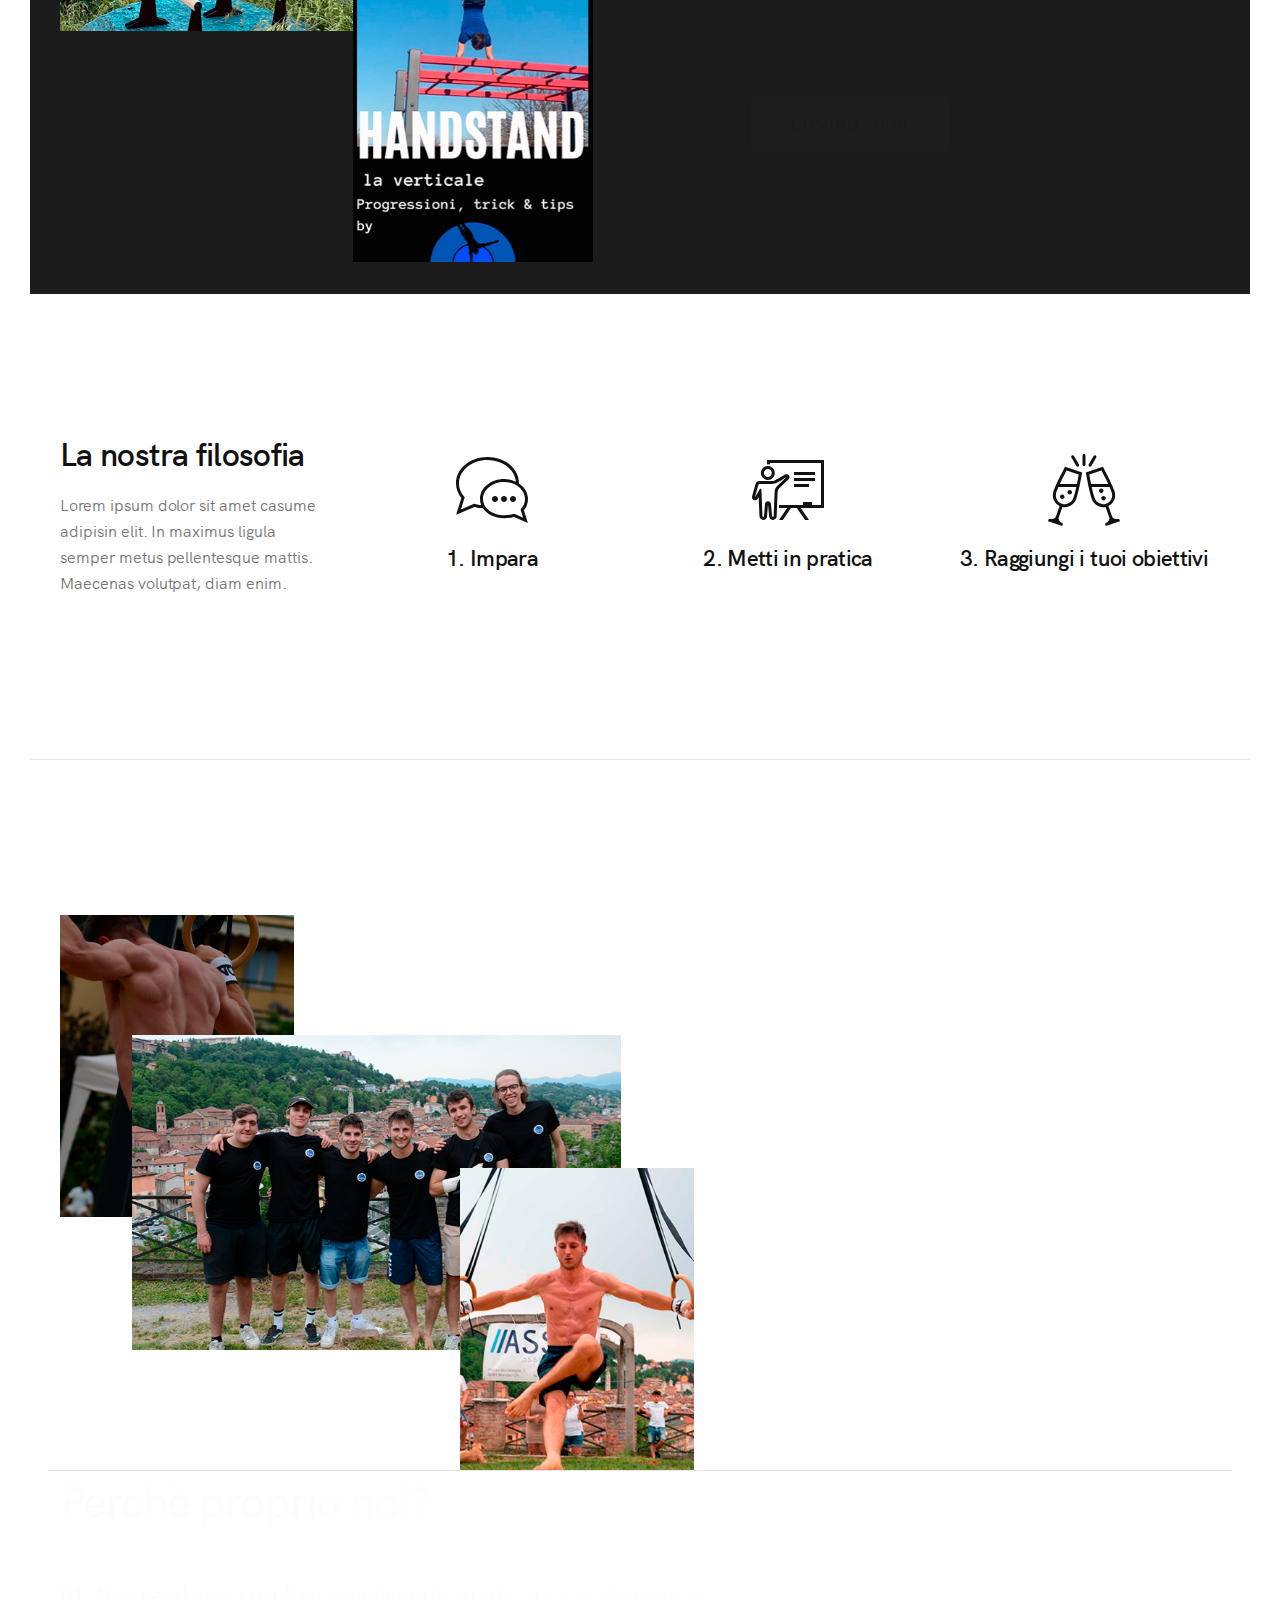
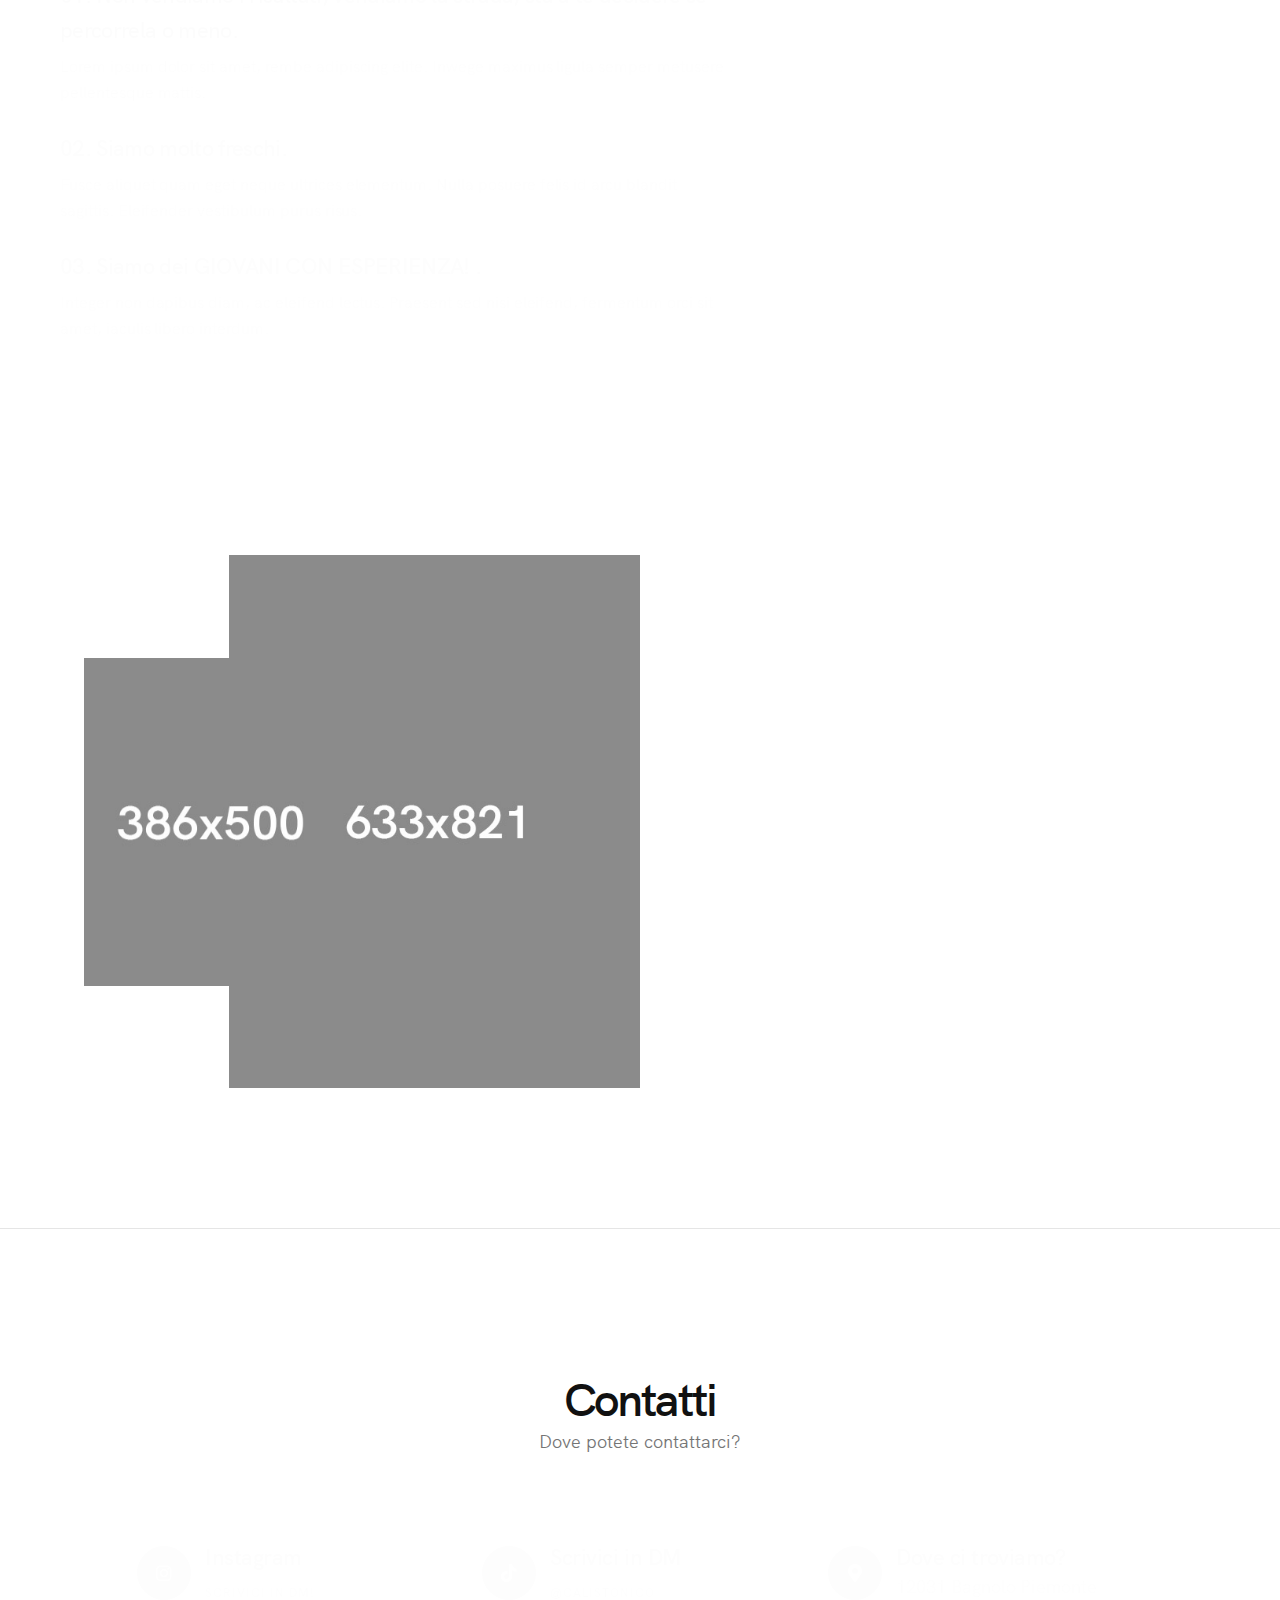
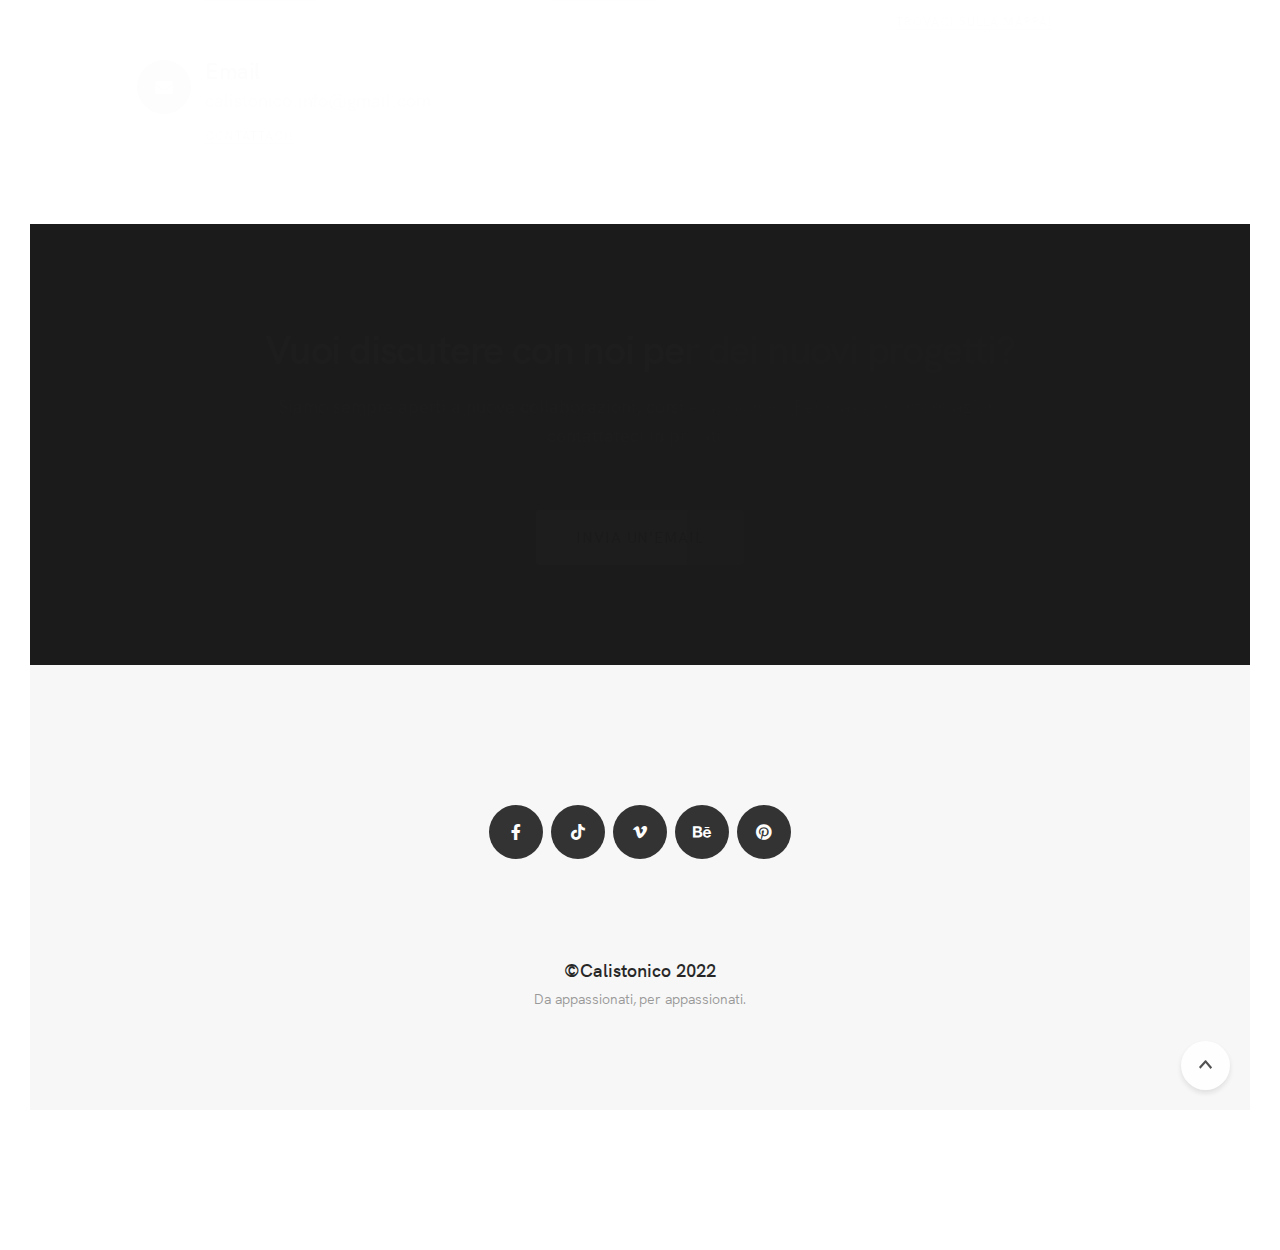
==== commit 1c05f791: "prima versione di ONE PAGE SITE" ====
--- a/index.html
+++ b/index.html
@@ -20,7 +20,7 @@
         
     </head>
     <body class="appear-animate">
-        
+
         <!-- Caricamento -->        
         <div class="page-loader">
             <div class="loader">Caricamento...</div>
@@ -55,8 +55,8 @@
                     <div class="inner-nav desktop-nav">
                         <ul class="clearlist scroll-nav local-scroll">
                             <li class="active"><a href="#home">Home</a></li>
-                            <li><a href="#about">Chi siamo</a></li>
-                            <li><a href="landing.html">GUIDA GRATUIT</a></li>
+                            <li><a href="#team">Chi siamo</a></li>
+                     <!--   <li><a href="landing.html">Guida gratuita</a></li> -->
                      <!--   <li><a href="#portfolio">Portfolio</a></li>-->
                      <!--   <li><a href="#blog">Blog</a></li>-->
                             <li><a href="#contact">Contatti</a></li>
@@ -70,65 +70,7 @@
             <!-- End Navigation panel -->
             
             <main id="main">
-                
-                <!-- Home Section 
-                <div class="relative" id="home">
-                    
-                     Fullwidth Slider
-                    <div class="fullwidth-gallery-wrapper">
-                        <div class="fullwidth-gallery">
-                        
-                            
-                            <div class="home-section bg-scroll" data-background="images/full-width-images/MainPage.png">
-                                <div class="min-height-100vh">
-                                </div>
-                            </div>
-                            
-                            
-                            <div class="home-section bg-scroll bg-light-alfa-30" data-background="images/full-width-images/IMG_4960.jpg">
-                                <div class="min-height-100vh">
-                                </div>
-                            </div>
-                            
-                            
-                          
-                            <div class="home-section bg-scroll bg-light-alfa-30" data-background="images/full-width-images/TEST.jpg">
-                                <div class="min-height-100vh">
-                                </div>
-                            </div>
-                                                     
-                            
-                        </div>
-                    </div>
-                 
-                    
-                    <div class="fullwidth-galley-content">
-                        <div class="container min-height-100vh d-flex align-items-center pt-100 pb-100">
-                        
-                            <div class="home-content">
-                                <div class="wow fadeInUpShort" data-wow-delay=".1s">
-                                    <h1 class="hs-line-1 opacity-085 mb-70 mb-sm-40" >Calistonico</h1>
-                                </div>
-                                <div class="wow fadeInUpShort" data-wow-delay="1s">
-                                    <p class="hs-line-6 opacity-07">
-                                        Discover your power!
-                                    </p>
-                                </div>
-                            </div>
-                            
-                          
-                            <div class="local-scroll scroll-down-wrap wow fadeInUpShort" data-wow-offset="0">
-                                <a href="#about" class="scroll-down"><i class="scroll-down-icon"></i><span class="sr-only">Scroll to the next section</span></a>
-                            </div>
-                            
-                            
-                        </div>
-                    </div>
-                
-                </div>
-                 End Home Section -->
-
-            
+              
                 <!-- Home Section  -->
                 <section class="home-section bg-dark-alfa-70 parallax-5" data-background="images/full-width-images/background.jpg" id="home">
                     <div class="container min-height-100vh d-flex align-items-center pt-100 pb-100">
@@ -150,13 +92,10 @@
                         <div class="local-scroll scroll-down-wrap wow fadeInUpShort" data-wow-offset="0">
                             <a href="#about" class="scroll-down opacity-085"><i class="scroll-down-icon"></i><span class="sr-only">Scroll to the next section</span></a>
                         </div>
-                        
-                        
+                            
                     </div>
                 </section>
                 <!--End Home Section -->
-                
-                
                 <!-- About Section -->
                 <section class="page-section" id="about">
                     <div class="container relative">
@@ -208,8 +147,12 @@
                                     <div class="count-item">
                                         <div class="count-bg wow scalexIn"></div>
                                         <div class="relative wow fadeIn" data-wow-delay="1.1s">
+                                            <div class="count-descr">
+                                                <i class="fa "></i>
+                                                <span class="count-title">Oltre</span>
+                                            </div>
                                             <div class="count-number">
-                                                7900
+                                                10000
                                             </div>
                                             <div class="count-descr">
                                                 <i class="fa fa-user"></i>
@@ -230,7 +173,7 @@
                                             </div>
                                             <div class="count-descr">
                                                 <i class="fa fa-coffee"></i>
-                                                <span class="count-title"> Pre-workout </span>
+                                                <span class="count-title"> Pre-workout assunti </span>
                                             </div>
                                         </div>
                                     </div>
@@ -247,7 +190,7 @@
                                             </div>
                                             <div class="count-descr">
                                                 <i class="fa fa-star"></i>
-                                                <span class="count-title">Pull ups</span>
+                                                <span class="count-title">Trazioni eseguite</span>
                                             </div>
                                         </div>
                                     </div>
@@ -268,17 +211,23 @@
                         <div class="mb-140 mb-sm-70">                           
                         </div>
                         
-                        <div class="row align-center">
+                        <div class="row align-center" id="team">
                             <!-- Team item -->
+                            <div class="text-center mb-80 mb-sm-50">
+                                <h2 class="section-title">Team Calistonico </h2>
+                                <p class="section-title-descr">
+                                    Scopri le menti dietro Calistonico
+                                </p>
+                            </div>
                             <div class="col-md-4 mb-xs-30" style="margin-left: 25%;" >
                                 <div class="team-item-wrap wow fadeInUp" data-wow-delay=".1s" data-wow-duration="1.2s">
                                     <div class="team-item-decoration" style="background-image: url(images/team/team-decoration-1.jpg);"></div>
                                     <div class="team-item">
                                         <div class="team-item-image">
-                                            <img src="images/team/mCroce.png" alt="" />
+                                            <img src="images/team/mirkoProfile.png" alt="" />
                                             <div class="team-item-detail">
                                                 <p class="team-item-detail-title">
-                                                    Hello & Welcome!
+                                                    Ciao & Benvenuto!
                                                 </p>
                                                 <p>
                                                     Lorem ipsum dolor sit amet, consectetur adipiscing elit lacus, a&nbsp;iaculis diam. 
@@ -295,7 +244,7 @@
                                                 Mirko Latino
                                             </div>
                                             <div class="team-item-role">
-                                                Pro skiller
+                                                Co-Founder
                                             </div>
                                         </div>
                                     </div>
@@ -309,19 +258,16 @@
                                     <div class="team-item-decoration" style="background-image: url(images/team/team-decoration-2.jpg);"></div>
                                     <div class="team-item">
                                         <div class="team-item-image">
-                                            <img src="images/team/team-2.jpg" alt="" />
+                                            <img src="images/team/lucaProfile.png" alt="" />
                                             <div class="team-item-detail">
                                                 <p class="team-item-detail-title">
-                                                    Nice to meet!
+                                                    Let's goo UOMOOOO!
                                                 </p>
                                                 <p>
-                                                    Curabitur augue, nec finibus mauris pretium eu. Duis placerat ex gravida nibh tristique porta.
+                                                    Ex powerlifter caduto nelle braccia del Calisthenics nel 2019. Da allora follemente in fissa con questo sport.
                                                 </p>
                                                 <div class="team-social-links">
-                                                    <a href="#" target="_blank"><i class="fab fa-facebook"></i><span class="sr-only">Facebook profile</span></a>
-                                                    <a href="#" target="_blank"><i class="fab fa-twitter"></i><span class="sr-only">Twitter profile</span></a>
-                                                    <a href="#" target="_blank"><i class="fab fa-pinterest"></i><span class="sr-only">Pinterest profile</span></a>
-                                                </div>
+                                                    <a href="https://www.instagram.com/liiuc_santana/" target="_blank"><i class="fab fa-instagram"></i><span class="sr-only">Profilo Instagram</span></a>  
                                             </div>
                                         </div>
                                         <div class="team-item-descr">
@@ -329,7 +275,7 @@
                                                 Luca Besso
                                             </div>
                                             <div class="team-item-role">
-                                                Pro swagger
+                                                Co-Founder
                                             </div>
                                         </div>
                                     </div>
@@ -353,136 +299,11 @@
                     <div class="container relative">
                         
                         <div class="text-center mb-80 mb-sm-50">
-                            <h2 class="section-title">Our Services</h2>
+                            <h2 class="section-title">I nostri servizi</h2>
                             <p class="section-title-descr">
-                                We provide the best digital solutions.
+                                
                             </p>
                         </div>
-                        
-                        <!-- Services Grid -->
-                        <div class="row services-grid">
-                            
-                            <!-- Services Item -->
-                            <div class="col-sm-6 col-md-4 col-lg-4">
-                                <div class="services-item text-center wow fadeIn" data-wow-delay="0" data-wow-duration="1.5s">
-                                    <div class="services-icon">
-                                        <svg width="24" height="24" viewBox="0 0 24 24" fill="currentColor" aria-hidden="true" focusable="false" xmlns="http://www.w3.org/2000/svg" fill-rule="evenodd" clip-rule="evenodd">
-                                            <path d="M13.5 20c-1.104 0-2 .896-2 2s.896 2 2 2 2-.896 2-2-.896-2-2-2zm-10.551 4c-.598 0-2.429-1.754-2.747-4.304-.424-3.414 2.124-5.593 4.413-5.87.587-1.895 2.475-4.684 6.434-4.77.758-1.982 3.409-4.507 6.84-3.186 1.647.634 3.101 2.101 3.705 3.737.231.624-.71.965-.937.347-.51-1.378-1.737-2.615-3.127-3.151-2.577-.99-4.695.731-5.422 2.298 1.107.12 2.092.455 2.755.889.909.594 1.473 1.558 1.508 2.577.031.889-.33 1.687-.991 2.187-.654.496-1.492.643-2.298.404-.966-.286-1.748-1.076-2.143-2.169-.287-.793-.384-1.847-.178-2.921-3.064.185-4.537 2.306-5.075 3.742 1.18.102 2.211.574 2.831 1.012.959.676 1.497 1.6 1.513 2.599.015.859-.363 1.664-1.011 2.155-.608.46-1.535.599-2.363.348-.961-.289-1.7-1.041-2.079-2.118-.255-.723-.375-1.776-.204-2.919-1.631.361-3.512 1.995-3.178 4.685.18 1.448 1.008 2.888 2.015 3.502.43.261.242.926-.261.926zm10.551-1c-.552 0-1-.448-1-1s.448-1 1-1 1 .448 1 1-.448 1-1 1zm8.011-6.801l2.489.459-1.744 1.833.333 2.509-2.283-1.092-2.283 1.092.333-2.509-1.744-1.833 2.489-.459 1.205-2.225 1.205 2.225zm-1.759.897l-1.143.21.801.843-.153 1.152 1.049-.501 1.049.501-.153-1.152.801-.843-1.143-.21-.554-1.022-.554 1.022zm-14.345-2.3c-.202 1.024-.128 1.993.113 2.678.347.984.966 1.355 1.424 1.492.604.183 1.175.036 1.472-.187.388-.294.624-.808.614-1.34-.011-.673-.398-1.313-1.09-1.801-.545-.385-1.479-.803-2.533-.842zm6.373-4.716c-.226 1.018-.11 1.99.099 2.569.287.79.828 1.356 1.486 1.55.501.148 1.014.06 1.411-.242.398-.301.615-.795.596-1.355-.025-.705-.409-1.353-1.056-1.775-.511-.334-1.448-.657-2.536-.747zm-5.812-7.369l3.032.558-2.124 2.234.405 3.057-2.781-1.331-2.781 1.331.405-3.057-2.124-2.234 3.032-.558 1.468-2.711 1.468 2.711zm-2.285.897l-1.686.31 1.182 1.243-.226 1.7 1.547-.74 1.547.74-.226-1.7 1.182-1.243-1.686-.31-.817-1.508-.817 1.508zm17.817-3.608c-1.38 0-2.5 1.12-2.5 2.5s1.12 2.5 2.5 2.5 2.5-1.12 2.5-2.5-1.12-2.5-2.5-2.5zm0 4c-.828 0-1.5-.672-1.5-1.5s.672-1.5 1.5-1.5 1.5.672 1.5 1.5-.672 1.5-1.5 1.5z"/>
-                                        </svg>
-                                    </div>
-                                    <h3 class="services-title">Branding</h3>
-                                    <div class="services-descr">
-                                        Lorem ipsum dolor sit amet, rembe adipiscing elite. Inwege maximus ligula semper metusere pellentesque mattis. Maecenas volutpat, diam enime volutpa.
-                                    </div>
-                                    <div class="services-more">
-                                        <a href="#" class="text-link">Learn More</a>
-                                    </div>
-                                </div>
-                            </div>
-                            <!-- End Services Item -->
-                            
-                            <!-- Services Item -->
-                            <div class="col-sm-6 col-md-4 col-lg-4">
-                                <div class="services-item text-center wow fadeIn" data-wow-delay=".1s" data-wow-duration="1.5s">
-                                    <div class="services-icon">
-                                        <svg width="24" height="24" viewBox="0 0 24 24" fill="currentColor" aria-hidden="true" focusable="false" xmlns="http://www.w3.org/2000/svg" fill-rule="evenodd" clip-rule="evenodd">
-                                            <path d="M5 22h4v-3h-9v-18h24v18h-10v3h4v1h-13v-1zm5-3v3h3v-3h-3zm13-17h-22v16h22v-16z"/>
-                                        </svg>
-                                    </div>
-                                    <h3 class="services-title">Web Desing</h3>
-                                    <div class="services-descr">
-                                        Proin fringilla augue at maximus vestibulum. Nam pulvitaere neque et porttitor. Praesent sed nisi eleifend lorem fermentum ac ante lorem ipsum sit amet.
-                                    </div>
-                                    <div class="services-more">
-                                        <a href="#" class="text-link">Learn More</a>
-                                    </div>
-                                </div>
-                            </div>
-                            <!-- End Services Item -->
-                            
-                            <!-- Services Item -->
-                            <div class="col-sm-6 col-md-4 col-lg-4">
-                                <div class="services-item text-center wow fadeIn" data-wow-delay=".2s" data-wow-duration="1.5s">
-                                    <div class="services-icon">
-                                        <svg width="24" height="24" viewBox="0 0 24 24" fill="currentColor" aria-hidden="true" focusable="false" xmlns="http://www.w3.org/2000/svg" fill-rule="evenodd" clip-rule="evenodd">
-                                            <path d="M24 23h-20c-2.208 0-4-1.792-4-4v-15.694c.313-1.071 1.285-2.306 3-2.306 1.855 0 2.769 1.342 2.995 2.312l.005 1.688h18v18zm-1-17h-17v13s-.665-1-2-1c-1.104 0-2 .896-2 2s.896 2 2 2h19v-16zm-18-2.68c-.427-.971-1.327-1.325-2-1.32-.661.005-1.568.3-2 1.32v16.178c.394-1.993 2.245-2.881 4-2.401v-13.777zm15 15.68h-12v-10h12v10zm-8-9h-3v8h10v-4h-2v3h-1v-3h-3v3h-1v-7zm7 0h-6v3h6v-3z"/>
-                                        </svg>
-                                    </div>
-                                    <h3 class="services-title">Product Design</h3>
-                                    <div class="services-descr">
-                                        Ember adipiscing elite curabitur iaculis accumsan augu nec finibus mauris pretium eu. Duis placerat ex gravida nibh tristique ultricies eros lorem blandit.
-                                    </div>
-                                    <div class="services-more">
-                                        <a href="#" class="text-link">Learn More</a>
-                                    </div>
-                                </div>
-                            </div>
-                            <!-- End Services Item -->
-                            
-                            <!-- Services Item -->
-                            <div class="col-sm-6 col-md-4 col-lg-4">
-                                <div class="services-item text-center wow fadeIn" data-wow-delay=".0s" data-wow-duration="1.5s">
-                                    <div class="services-icon">
-                                        <svg width="24" height="24" viewBox="0 0 24 24" fill="currentColor" aria-hidden="true" focusable="false" xmlns="http://www.w3.org/2000/svg" fill-rule="evenodd" clip-rule="evenodd">
-                                            <path d="M9.484 15.696l-.711-.696-2.552 2.607-1.539-1.452-.698.709 2.25 2.136 3.25-3.304zm0-5l-.711-.696-2.552 2.607-1.539-1.452-.698.709 2.25 2.136 3.25-3.304zm0-5l-.711-.696-2.552 2.607-1.539-1.452-.698.709 2.25 2.136 3.25-3.304zm10.516 11.304h-8v1h8v-1zm0-5h-8v1h8v-1zm0-5h-8v1h8v-1zm4-5h-24v20h24v-20zm-1 19h-22v-18h22v18z"/>
-                                        </svg>
-                                    </div>
-                                    <h3 class="services-title">Research</h3>
-                                    <div class="services-descr">
-                                        Maecenas volutpat, diam enime volutpa. Cras luctus interdum sodales. Quisque quis odio dui. Sedes amet neque malesuada, lobortis commodo magna tese.
-                                    </div>
-                                    <div class="services-more">
-                                        <a href="#" class="text-link">Learn More</a>
-                                    </div>
-                                </div>
-                            </div>
-                            <!-- End Services Item -->
-                            
-                            <!-- Services Item -->
-                            <div class="col-sm-6 col-md-4 col-lg-4">
-                                <div class="services-item text-center wow fadeIn" data-wow-delay=".1s" data-wow-duration="1.5s">
-                                    <div class="services-icon">
-                                        <svg width="24" height="24" viewBox="0 0 24 24" fill="currentColor" aria-hidden="true" focusable="false" xmlns="http://www.w3.org/2000/svg" fill-rule="evenodd" clip-rule="evenodd">
-                                            <path d="M15 7h4v5h5v6h-5v5h-19v-21h15v5zm-5 11h-9v4h9v-4zm8 0h-7v4h7v-4zm-11-5h-6v4h6v-4zm9 0h-8v4h8v-4zm7 0h-6v4h6v-4zm-12-5v4h7v-4h-7zm-1 0h-9v4h9v-4zm-3-5h-6v4h6v-4zm7 0h-6v4h6v-4z"/>
-                                        </svg>
-                                    </div>
-                                    <h3 class="services-title">Development</h3>
-                                    <div class="services-descr">
-                                        Fusce aliquet quam eget neque ultrices elementm. Nullarec posuere felis id arcu blandit sagittis sit amet lorem nectus ultricies ullamcorper vulputate.
-                                    </div>
-                                    <div class="services-more">
-                                        <a href="#" class="text-link">Learn More</a>
-                                    </div>
-                                </div>
-                            </div>
-                            <!-- End Services Item -->
-                            
-                            <!-- Services Item -->
-                            <div class="col-sm-6 col-md-4 col-lg-4">
-                                <div class="services-item text-center wow fadeIn" data-wow-delay=".2s" data-wow-duration="1.5s">
-                                    <div class="services-icon">
-                                        <svg width="24" height="24" viewBox="0 0 24 24" fill="currentColor" aria-hidden="true" focusable="false" xmlns="http://www.w3.org/2000/svg" fill-rule="evenodd" clip-rule="evenodd">
-                                            <path d="M14.889 23.652c-.923.227-1.888.348-2.881.348-6.627 0-12.008-5.377-12.008-12s5.381-12 12.008-12c6.628 0 12.009 5.377 12.009 12 0 1.027-.13 2.023-.373 2.975l-.965-.34c.21-.847.321-1.732.321-2.643 0-6.066-4.929-10.992-11-10.992s-11 4.926-11 10.992c0 6.067 4.929 10.993 11 10.993.887 0 1.751-.106 2.577-.304l.312.971zm-2.889-13.652c-1.104 0-2 .896-2 2s.896 2 2 2c.28 0 .546-.057.788-.162l3.06 9.525 2.174-3.622 4.116 4.259 1.879-1.828-4.087-4.216 3.671-1.926-9.694-3.426c.06-.19.093-.393.093-.604 0-1.104-.896-2-2-2zm1.768 3.615l7.333 2.597-2.823 1.481 4.324 4.461-.445.431-4.324-4.473-1.716 2.86-2.349-7.357zm.049 6.692c-.583.126-1.188.193-1.809.193-4.691 0-8.5-3.809-8.5-8.5s3.809-8.5 8.5-8.5c4.692 0 8.5 3.809 8.5 8.5 0 .619-.066 1.222-.192 1.803l-.959-.337c.094-.474.143-.964.143-1.466 0-4.139-3.361-7.5-7.5-7.5-4.139 0-7.5 3.361-7.5 7.5 0 4.139 3.361 7.5 7.5 7.5.517 0 1.022-.052 1.51-.152l.307.959zm-1.076-3.36c-.239.035-.484.053-.733.053-2.759 0-5-2.24-5-5s2.241-5 5-5c2.76 0 5 2.24 5 5 0 .212-.013.421-.039.626l-.979-.345.01-.281c0-2.208-1.792-4-4-4s-4 1.792-4 4 1.792 4 4 4l.43-.023.311.97zm-.741-5.947c.552 0 1 .448 1 1s-.448 1-1 1-1-.448-1-1 .448-1 1-1z"/>
-                                        </svg>
-                                    </div>
-                                    <h3 class="services-title">Production</h3>
-                                    <div class="services-descr">
-                                        Verge maximus ligula semper metusere pellentesque mattis. Integer non dapibus diam, eleifend. Praesent sed nisi eleifend, fermentum orci sit lorem amet.
-                                    </div>
-                                    <div class="services-more">
-                                        <a href="#" class="text-link">Learn More</a>
-                                    </div>
-                                </div>
-                            </div>
-                            <!-- End Services Item -->
-                            
-                        </div>
-                        <!-- End Services Grid -->
-                        
-                    </div>
-                </section>
-                <!-- End Services Section -->
-                
                 
                 <!-- Call Action Section -->
                 <section class="page-section pt-0 pb-0 banner-section bg-dark light-content">
@@ -502,12 +323,12 @@
                             <div class="col-lg-5 offset-lg-1">                                
                                 <div class="mt-140 mt-lg-80 mt-md-60 mt-xs-30 mb-140 mb-lg-80">
                                     <div class="banner-content wow fadeInUpShort" data-wow-duration="1.2s">
-                                        <h3 class="banner-heading">Looking for exclusive digital services?</h3>
+                                        <h3 class="banner-heading">Stai cercando una guida per la vertiale? GRATUITA!!!</h3>
                                         <div class="banner-decription">
                                             Proin fringilla augue at maximus vestibulum. Nam pulvinar vitae porttitor. Integer non dapibus diam, ac eleifend lectus.
                                         </div>
                                         <div class="local-scroll">
-                                            <a href="pages-services-1.html" class="btn btn-mod btn-w btn-large btn-round">View Services</a>
+                                            <a class="btn btn-mod btn-w btn-large btn-round">COMING SOON</a>
                                         </div>
                                     </div>
                                 </div>                             
@@ -518,161 +339,6 @@
                     </div>
                 </section>
                 <!-- End Call Action Section -->
-                
-                
-                <!-- Portfolio Section -->
-                <section class="page-section pb-0" id="portfolio">
-                    <div class="full-wrapper relative">
-                        
-                        <div class="text-center mb-80 mb-sm-50">
-                            <h2 class="section-title">Our Works</h2>
-                            <p class="section-title-descr">
-                                Look at selection of our projects
-                            </p>
-                        </div>
-                        
-                        <!-- Works Filter -->                    
-                        <div class="works-filter text-center">
-                            <a href="#" class="filter active" role="button" aria-pressed="true" data-filter="*">All works</a>
-                            <a href="#branding" class="filter" role="button" aria-pressed="false" data-filter=".branding">Branding</a>
-                            <a href="#design" class="filter" role="button" aria-pressed="false" data-filter=".design">Design</a>
-                            <a href="#photography" class="filter" role="button" aria-pressed="false" data-filter=".photography">Photography</a>
-                        </div>                    
-                        <!-- End Works Filter -->
-                        
-                        <!-- Works Grid -->
-                        <ul class="works-grid work-grid-3 work-grid-gut clearfix hover-white hide-titles" id="work-grid">
-                            
-                            <!-- Work Item (Lightbox) -->
-                            <li class="work-item mix photography">
-                                <a href="images/portfolio/full-project-1.jpg" class="work-lightbox-link mfp-image">
-                                    <div class="work-img">
-                                        <div class="work-img-bg wow-p scalexIn"></div>
-                                        <img src="images/portfolio/projects-1.jpg" alt="Work Description" class="wow-p fadeIn" data-wow-delay="1s" />
-                                    </div>
-                                    <div class="work-intro">
-                                        <h3 class="work-title">Green Leaf</h3>
-                                        <div class="work-descr">
-                                            Lightbox 
-                                        </div>
-                                    </div>
-                                </a>
-                            </li>
-                            <!-- End Work Item -->
-                            
-                            <!-- Work Item (External Page) -->
-                            <li class="work-item mix branding design">
-                                <a href="portfolio-single-1.html" class="work-ext-link">
-                                    <div class="work-img">
-                                        <div class="work-img-bg wow-p scalexIn"></div>
-                                        <img src="images/portfolio/projects-2.jpg" alt="Work Description" class="wow-p fadeIn" data-wow-delay="1s" />
-                                    </div>
-                                    <div class="work-intro">
-                                        <h3 class="work-title">Photo Lighting</h3>
-                                        <div class="work-descr">
-                                            External Page
-                                        </div>
-                                    </div>
-                                </a>
-                            </li>
-                            <!-- End Work Item -->
-                            
-                            <!-- Work Item (External Page) -->
-                            <li class="work-item mix branding">
-                                <a href="portfolio-single-1.html" class="work-ext-link">
-                                    <div class="work-img">
-                                        <div class="work-img-bg wow-p scalexIn"></div>
-                                        <img src="images/portfolio/projects-3.jpg" alt="Work Description" class="wow-p fadeIn" data-wow-delay="1s" />
-                                    </div>
-                                    <div class="work-intro">
-                                        <h3 class="work-title">Green Branch</h3>
-                                        <div class="work-descr">
-                                            External Page
-                                        </div>
-                                    </div>
-                                </a>
-                            </li>
-                            <!-- End Work Item -->
-                            
-                            <!-- Work Item (External Page) -->
-                            <li class="work-item mix design photography">
-                                <a href="portfolio-single-1.html" class="work-ext-link">
-                                    <div class="work-img">
-                                        <div class="work-img-bg wow-p scalexIn"></div>
-                                        <img src="images/portfolio/projects-4.jpg" alt="Work Description" class="wow-p fadeIn" data-wow-delay="1s" />
-                                    </div>
-                                    <div class="work-intro">
-                                        <h3 class="work-title">White Chair</h3>
-                                        <div class="work-descr">
-                                            External Page
-                                        </div>
-                                    </div>
-                                </a>
-                            </li>
-                            <!-- End Work Item -->
-                            
-                            <!-- Work Item (External Page) -->
-                            <li class="work-item mix design">
-                                <a href="portfolio-single-1.html" class="work-ext-link">
-                                    <div class="work-img">
-                                        <div class="work-img-bg wow-p scalexIn"></div>
-                                        <img src="images/portfolio/projects-5.jpg" alt="Work Description" class="wow-p fadeIn" data-wow-delay="1s" />
-                                    </div>
-                                    <div class="work-intro">
-                                        <h3 class="work-title">White Table</h3>
-                                        <div class="work-descr">
-                                            External Page
-                                        </div>
-                                    </div>
-                                </a>
-                            </li>
-                            <!-- End Work Item -->
-                            
-                            <!-- Work Item (Lightbox) -->
-                            <li class="work-item mix design branding">
-                                <a href="images/portfolio/full-project-6.jpg" class="work-lightbox-link mfp-image">
-                                    <div class="work-img">
-                                        <div class="work-img-bg wow-p scalexIn"></div>
-                                        <img src="images/portfolio/projects-6.jpg" alt="Work Description" class="wow-p fadeIn" data-wow-delay="1s" />
-                                    </div>
-                                    <div class="work-intro">
-                                        <h3 class="work-title">The Book</h3>
-                                        <div class="work-descr">
-                                            Lightbox
-                                        </div>
-                                    </div>
-                                </a>
-                            </li>
-                            <!-- End Work Item -->
-                            
-                        </ul>
-                        <!-- End Works Grid -->
-                        
-                        <!-- Call Action Section -->
-                        <section class="small-section bg-gray">
-                            <div class="container relative">
-                                <div class="row wow fadeInUpShort">
-                                    <div class="col-lg-5 offset-lg-2">
-                                        <h3 class="call-action-1-heading">Like our creative works?</h3>
-                                        <div class="call-action-1-decription mb-0 pb-md-20">
-                                            Proin fringilla augue at maximus vestibulum nam pulvinar vitae integer non dapibus diam, ac eleifend lectus.
-                                        </div>                                        
-                                    </div>
-                                    <div class="col-lg-3 pt-10 text-lg-end">
-                                        <div class="local-scroll">
-                                            <a href="#contact" class="btn btn-mod btn-large btn-round">Start Project</a>
-                                        </div>
-                                    </div>
-                                </div>
-                            </div>
-                        </section>
-                        <!-- End Call Action Section -->
-                        
-                    </div>
-                </section>
-                <!-- End Portfolio Section -->
-                
-                
                 <!-- Process Section -->
                 <section class="page-section">
                     <div class="container relative">
@@ -683,7 +349,7 @@
                             <!-- Text Item -->
                             <div class="col-md-12 col-lg-3">
                                 <div class="align-left">
-                                    <h2 class="work-process-heading mt-0">Work Process</h2>
+                                    <h2 class="work-process-heading mt-0">La nostra filosofia</h2>
                                     <p class="work-process-description">
                                         Lorem ipsum dolor sit amet casume adipisin elit. In maximus ligula semper metus pellentesque mattis. Maecenas volutpat, diam enim.
                                     </p>
@@ -698,7 +364,7 @@
                                         <svg width="24" height="24" viewBox="0 0 24 24" fill="currentColor" aria-hidden="true" focusable="false" xmlns="http://www.w3.org/2000/svg" fill-rule="evenodd" clip-rule="evenodd">
                                             <path d="M20 15c0 .552-.448 1-1 1s-1-.448-1-1 .448-1 1-1 1 .448 1 1m-3 0c0 .552-.448 1-1 1s-1-.448-1-1 .448-1 1-1 1 .448 1 1m-3 0c0 .552-.448 1-1 1s-1-.448-1-1 .448-1 1-1 1 .448 1 1m5.415 4.946c-1 .256-1.989.482-3.324.482-3.465 0-7.091-2.065-7.091-5.423 0-3.128 3.14-5.672 7-5.672 3.844 0 7 2.542 7 5.672 0 1.591-.646 2.527-1.481 3.527l.839 2.686-2.943-1.272zm-13.373-3.375l-4.389 1.896 1.256-4.012c-1.121-1.341-1.909-2.665-1.909-4.699 0-4.277 4.262-7.756 9.5-7.756 5.018 0 9.128 3.194 9.467 7.222-1.19-.566-2.551-.889-3.967-.889-4.199 0-8 2.797-8 6.672 0 .712.147 1.4.411 2.049-.953-.126-1.546-.272-2.369-.483m17.958-1.566c0-2.172-1.199-4.015-3.002-5.21l.002-.039c0-5.086-4.988-8.756-10.5-8.756-5.546 0-10.5 3.698-10.5 8.756 0 1.794.646 3.556 1.791 4.922l-1.744 5.572 6.078-2.625c.982.253 1.932.407 2.85.489 1.317 1.953 3.876 3.314 7.116 3.314 1.019 0 2.105-.135 3.242-.428l4.631 2-1.328-4.245c.871-1.042 1.364-2.384 1.364-3.75"/>
                                         </svg>
-                                    </div><h3 class="work-process-title">1. Disscuss</h3>
+                                    </div><h3 class="work-process-title">1. Impara</h3>
                                 </div>
                             </div>
                             <!-- End Item -->
@@ -710,7 +376,7 @@
                                         <svg width="24" height="24" viewBox="0 0 24 24" fill="currentColor" aria-hidden="true" focusable="false" xmlns="http://www.w3.org/2000/svg" fill-rule="evenodd" clip-rule="evenodd">
                                             <path d="M6 3.447h-1v-1.447h19v16h-7.731l2.731 4h-1.311l-2.736-4h-1.953l-2.736 4h-1.264l2.732-4h-2.732v-1h8v-1h3v1h3v-14h-17v.447zm2.242 17.343c-.025.679-.576 1.21-1.256 1.21-.64 0-1.179-.497-1.254-1.156l-.406-4.034-.317 4.019c-.051.656-.604 1.171-1.257 1.171-.681 0-1.235-.531-1.262-1.21l-.262-6.456-.308.555c-.241.437-.8.638-1.265.459-.404-.156-.655-.538-.655-.951 0-.093.012-.188.039-.283l1.134-4.098c.17-.601.725-1.021 1.351-1.021h4.096c.511 0 1.012-.178 1.285-.33.723-.403 2.439-1.369 3.136-1.793.394-.243.949-.147 1.24.217.32.396.286.95-.074 1.297l-3.048 2.906c-.375.359-.595.849-.617 1.381-.061 1.397-.3 8.117-.3 8.117zm-5.718-10.795c-.18 0-.34.121-.389.294-.295 1.04-1.011 3.666-1.134 4.098l1.511-2.593c.172-.295.623-.18.636.158l.341 8.797c.01.278.5.287.523.002 0 0 .269-3.35.308-3.944.041-.599.449-1.017.992-1.017.547.002.968.415 1.029 1.004.036.349.327 3.419.385 3.938.043.378.505.326.517.022 0 0 .239-6.725.3-8.124.033-.791.362-1.523.925-2.061l3.045-2.904c-.661.492-2.393 1.468-3.121 1.873-.396.221-1.07.457-1.772.457h-4.096zm16.476 1.005h-5v-1h5v1zm2-2h-7v-1h7v1zm-15.727-4.994c-1.278 0-2.315 1.038-2.315 2.316 0 1.278 1.037 2.316 2.315 2.316s2.316-1.038 2.316-2.316c0-1.278-1.038-2.316-2.316-2.316zm0 1c.726 0 1.316.59 1.316 1.316 0 .726-.59 1.316-1.316 1.316-.725 0-1.315-.59-1.315-1.316 0-.726.59-1.316 1.315-1.316zm15.727 1.994h-7v-1h7v1z"/>
                                         </svg>
-                                    </div><h3 class="work-process-title">2. Make</h3>
+                                    </div><h3 class="work-process-title">2. Metti in pratica</h3>
                                 </div>
                             </div>
                             <!-- End Item -->
@@ -722,7 +388,7 @@
                                         <svg width="24" height="24" viewBox="0 0 24 24" fill="currentColor" aria-hidden="true" focusable="false" xmlns="http://www.w3.org/2000/svg" fill-rule="evenodd" clip-rule="evenodd">
                                             <path d="M15.551 14.703c.474 1.372 2.049 2.459 3.801 1.868l.021-.007c1.565-.544 2.391-2.242 1.854-3.807-.187-.546-.425-1.137-.695-1.757h-5.967c.299 1.366.625 2.647.986 3.703m2.264-9.232l-4.051 1.388c.183 1.037.379 2.103.59 3.141h5.726c-.655-1.404-1.445-2.94-2.265-4.529m.492-1.226c1.524 2.958 3.086 5.915 3.866 8.187.598 1.744-.045 3.895-2.028 4.874l1.211 3.529c.291.812 1.322.926 2.392.808l.252.735-4.728 1.622-.272-.788c.903-.479 1.688-1.215 1.41-2.054l-1.208-3.52c-2.162.439-3.994-.861-4.596-2.61-.791-2.304-1.405-5.566-1.976-8.837l5.677-1.946zm-8.872 6.755h-5.967c-.27.62-.508 1.211-.695 1.757-.536 1.565.289 3.263 1.854 3.807l.021.007c1.753.591 3.328-.496 3.801-1.868.362-1.056.688-2.337.986-3.703m-5.515-1h5.726c.211-1.038.407-2.104.591-3.141l-4.051-1.388c-.821 1.589-1.611 3.125-2.266 4.529m7.45-3.809c-.571 3.271-1.185 6.533-1.976 8.837-.602 1.749-2.434 3.049-4.596 2.61l-1.208 3.52c-.278.839.507 1.575 1.41 2.054l-.271.788-4.729-1.622.252-.735c1.07.118 2.102.004 2.392-.808l1.211-3.529c-1.983-.979-2.625-3.13-2.028-4.874.78-2.272 2.342-5.229 3.867-8.187l5.676 1.946zm7.13 7.811c.414 0 .75.336.75.75 0 .413-.336.75-.75.75s-.75-.337-.75-.75c0-.414.336-.75.75-.75m-14.5.248c0 .414.336.75.75.75s.75-.336.75-.75c0-.413-.336-.75-.75-.75s-.75.337-.75.75m3.25-2.25c.414 0 .75.337.75.75 0 .414-.336.75-.75.75s-.75-.336-.75-.75c0-.413.336-.75.75-.75m10.5-.499c.414 0 .75.336.75.751 0 .413-.336.75-.75.75s-.75-.337-.75-.75c0-.415.336-.751.75-.751m-5.249-7.977v-3.023c0-.277-.223-.5-.5-.5-.275 0-.499.223-.499.5v3.023c0 .276.224.5.499.5.277 0 .5-.224.5-.5m1.932.462l1.641-2.79c.142-.238.062-.545-.176-.685-.239-.139-.544-.062-.684.177l-1.643 2.79c-.14.238-.06.545.176.685.08.047.167.069.254.069.172 0 .339-.088.432-.246m-4.552.246c-.171 0-.337-.088-.432-.246l-1.642-2.79c-.14-.238-.061-.545.177-.685.237-.14.544-.061.685.177l1.643 2.79c.139.238.061.545-.178.685-.08.047-.166.069-.253.069"/>
                                         </svg>
-                                    </div><h3 class="work-process-title">3. Product</h3>
+                                    </div><h3 class="work-process-title">3. Raggiungi i tuoi obiettivi</h3>
                                 </div>
                             </div>
                             <!-- End Item -->
@@ -750,51 +416,48 @@
                                 <div class="call-action-2-images">
                                     
                                     <div class="call-action-2-image-1">
-                                        <img src="images/promo-3.jpg" alt="" class="wow scaleOutIn" data-wow-duration="1.2s" data-wow-offset="255" />
+                                        <img src="images/mback.png" alt="" class="wow scaleOutIn" data-wow-duration="1.2s" data-wow-offset="255" />
                                     </div>
                                     
                                     <div class="call-action-2-image-2">
-                                        <img src="images/promo-4.jpg" alt="" class="wow scaleOutIn" data-wow-duration="1.2s" data-wow-offset="134" />
+                                        <img src="images/group.png" alt="" class="wow scaleOutIn" data-wow-duration="1.2s" data-wow-offset="134" />
                                     </div>
                                     
                                     <div class="call-action-2-image-3">
-                                        <img src="images/promo-5.jpg" alt="" class="wow scaleOutIn" data-wow-duration="1.2s" data-wow-offset="0" />
+                                        <img src="images/mcroce.png" alt="" class="wow scaleOutIn" data-wow-duration="1.2s" data-wow-offset="0" />
                                     </div>
                                     
                                 </div>                                                                              
                             </div>
                             <!-- End Images -->
+
+                 <!-- Divider -->
+                 <hr class="mt-0 mb-0" />
+                 <!-- End Divider -->
                             
                             <!-- Text -->
-                            <div class="col-lg-5 wow fadeInUpShort" data-wow-duration="1.2s" data-wow-offset="255">
-                                
-                                <h2 class="section-title mb-50 mb-sm-20">Why choose us?</h2>
-                                
+                            <div class="col-lg-7 wow fadeInUpShort" data-wow-duration="1.2s" data-wow-offset="255">   
+                                <h2 class="section-title mb-50 mb-sm-20">Perchè proprio noi?</h2>                                
                                 <dl class="call-action-2-text mb-60 mb-sm-30">
                                     <dt>
-                                        01. We are strongly creative.
+                                        01. Non vendiamo i risultati, vendiamo la strada, sta a te decidere se percorrela o meno.
                                     </dt>
                                     <dd>
                                         Lorem ipsum dolor sit amet, rembe adipiscing elite. Inwege maximus ligula semper metusere pellentesque mattis.
                                     </dd>
                                     <dt>
-                                        02. We are very responsible.
+                                        02. Siamo molto freschi.
                                     </dt>
                                     <dd>
                                         Fusce aliquet quam eget neque ultrices elementum. Nulla posuere felis id arcu blandit sagittis. Eleifender vestibulum purus risus.
                                     </dd>
                                     <dt>
-                                        03. We are super friendly.
+                                        03. Siamo dei GIOVANI CON ESPERIENZA! .
                                     </dt>
                                     <dd>
                                         Integer non dapibus diam, ac eleifend lectus. Praesent sed nisi eleifend, fermentum orci sit amet, iaculis libero interdum.
                                     </dd>
                                 </dl>
-                                
-                                <div class="local-scroll">
-                                    <a href="#contact" class="btn btn-mod btn-large btn-round">Start Project</a>
-                                </div>
-                                
                             </div>
                             <!-- End Text -->
                             
@@ -802,100 +465,7 @@
                     </div>
                 </section>
                 <!-- End Call Action Section -->
-                
-                
-                <!-- Divider -->
-                <hr class="mt-0 mb-0"/>
-                <!-- End Divider -->
-                
-                
-                <!-- Promo Section -->
-                <section class="page-section">
-                    <div class="container relative">
-                        <div class="row">
-                            
-                            <!-- Text -->
-                            <div class="col-lg-6 wow fadeInUpShort" data-wow-duration="1.2s" data-wow-offset="205">
-                                
-                                <div class="row">
-                                    <div class="col-lg-10">
-                                        <h2 class="section-title mb-60 mb-sm-30">Awesome Template With Clean Design</h2>
-                                    </div>
-                                </div>
-                                
-                                <!-- Features Grid -->
-                                <div class="row alt-features-grid">
-                                    
-                                    <!-- Features Item -->
-                                    <div class="col-lg-6">
-                                        <div class="alt-features-item">
-                                            <div class="alt-features-icon">
-                                                <svg width="24" height="24" viewBox="0 0 24 24" fill="currentColor" aria-hidden="true" focusable="false" xmlns="http://www.w3.org/2000/svg" fill-rule="evenodd" clip-rule="evenodd">
-                                                    <path d="M21.62 20.196c1.055-.922 1.737-2.262 1.737-3.772 0-1.321-.521-2.515-1.357-3.412v-6.946l-11.001-6.066-11 6v12.131l11 5.869 5.468-2.917c.578.231 1.205.367 1.865.367.903 0 1.739-.258 2.471-.676l2.394 3.226.803-.596-2.38-3.208zm-11.121 2.404l-9.5-5.069v-10.447l9.5 4.946v10.57zm1-.001v-10.567l5.067-2.608.029.015.021-.04 4.384-2.256v5.039c-.774-.488-1.686-.782-2.668-.782-2.773 0-5.024 2.252-5.024 5.024 0 1.686.838 3.171 2.113 4.083l-3.922 2.092zm6.833-2.149c-2.219 0-4.024-1.808-4.024-4.026s1.805-4.025 4.024-4.025c2.22 0 4.025 1.807 4.025 4.025 0 2.218-1.805 4.026-4.025 4.026zm-.364-3.333l-1.306-1.147-.66.751 2.029 1.782 2.966-3.12-.725-.689-2.304 2.423zm-16.371-10.85l4.349-2.372 9.534 4.964-4.479 2.305-9.404-4.897zm9.4-5.127l9.404 5.186-3.832 1.972-9.565-4.98 3.993-2.178z"/>
-                                                </svg>
-                                            </div>
-                                            <h3 class="alt-features-title">Unique Design</h3>
-                                            <div class="alt-features-descr">
-                                                Fusce aliquet quam eget neque ultrices elementum felis id arcu blandit sagittis.
-                                            </div>
-                                        </div>
-                                    </div>
-                                    <!-- End Features Item -->
-                                    
-                                    <!-- Features Item -->
-                                    <div class="col-lg-6">
-                                        <div class="alt-features-item">
-                                            <div class="alt-features-icon">
-                                                <svg width="24" height="24" viewBox="0 0 24 24" fill="currentColor" aria-hidden="true" focusable="false" xmlns="http://www.w3.org/2000/svg" fill-rule="evenodd" clip-rule="evenodd">
-                                                    <path d="M12 0c-3.371 2.866-5.484 3-9 3v11.535c0 4.603 3.203 5.804 9 9.465 5.797-3.661 9-4.862 9-9.465v-11.535c-3.516 0-5.629-.134-9-3zm0 1.292c2.942 2.31 5.12 2.655 8 2.701v10.542c0 3.891-2.638 4.943-8 8.284-5.375-3.35-8-4.414-8-8.284v-10.542c2.88-.046 5.058-.391 8-2.701zm5 7.739l-5.992 6.623-3.672-3.931.701-.683 3.008 3.184 5.227-5.878.728.685z"/>
-                                                </svg>
-                                            </div>
-                                            <h3 class="alt-features-title">Quality Code</h3>
-                                            <div class="alt-features-descr">
-                                                Lorem ipsum dolor sit amet rembe adipiscing elite Inwege maximus ligula. 
-                                            </div>
-                                        </div>
-                                    </div>
-                                    <!-- End Features Item -->
-                                    
-                                    <!-- Features Item -->
-                                    <div class="col-lg-6">
-                                        <div class="alt-features-item">
-                                            <div class="alt-features-icon">
-                                                <svg width="24" height="24" viewBox="0 0 24 24" fill="currentColor" aria-hidden="true" focusable="false" xmlns="http://www.w3.org/2000/svg" fill-rule="evenodd" clip-rule="evenodd">
-                                                    <path d="M6.514 24.015h-3v-3.39c-2.08-.638-3.5-2.652-3.5-5.04 0-1.19.202-1.693 1.774-5.603.521-1.294 1.195-2.97 2.068-5.179.204-.518.67-.806 1.17-.802.482.004.941.284 1.146.802.718 1.817 1.302 3.274 1.777 4.454.26-.596.567-1.288.928-2.103.694-1.565 1.591-3.592 2.754-6.265.258-.592.881-.906 1.397-.888.572.015 1.126.329 1.369.888 1.163 2.673 2.06 4.7 2.754 6.265 2.094 4.727 2.363 5.334 2.363 6.764 0 2.927-2.078 5.422-5 6.082v4.015h-3v-4.015c-.943-.213-1.797-.617-2.523-1.165-.612.845-1.466 1.48-2.477 1.79v3.39zm14.493-6c1.652 0 2.993 1.341 2.993 2.993s-1.341 2.993-2.993 2.993-2.993-1.341-2.993-2.993 1.341-2.993 2.993-2.993zm.007.993c1.104 0 2 .896 2 2s-.896 2-2 2-2-.896-2-2 .896-2 2-2zm-7.5 3.993v-3.839c4.906-.786 5-4.751 5-5.244 0-1.218-.216-1.705-2.277-6.359-2.134-4.82-2.721-6.198-2.755-6.261-.079-.145-.193-.292-.455-.297-.238 0-.37.092-.481.297-.034.063-.621 1.441-2.755 6.261-2.061 4.654-2.277 5.141-2.277 6.359 0 .493.094 4.458 5 5.244v3.839h1zm-6.123-12.448l-.08-.198c-1.589-3.957-2.04-5.116-2.067-5.171-.072-.151-.15-.226-.226-.228-.109 0-.188.13-.235.228-.028.05-.316.818-2.066 5.171-1.542 3.833-1.703 4.233-1.703 5.23 0 1.988 1.076 3.728 3.5 4.25v3.166h1v-3.166c1.266-.273 2.159-.876 2.725-1.666-1.078-1.12-1.725-2.619-1.725-4.251 0-.979.126-1.572.877-3.365z"/>
-                                                </svg>
-                                            </div>
-                                            <h3 class="alt-features-title">Clean and Minimal</h3>
-                                            <div class="alt-features-descr">
-                                                Maecenas volutpat, diam enime volutpa cras luctus interdum sodales. 
-                                            </div>
-                                        </div>
-                                    </div>
-                                    <!-- End Features Item -->
-                                    
-                                    <!-- Features Item -->
-                                    <div class="col-lg-6">
-                                        <div class="alt-features-item">
-                                            <div class="alt-features-icon">
-                                                <svg width="24" height="24" viewBox="0 0 24 24" fill="currentColor" aria-hidden="true" focusable="false" xmlns="http://www.w3.org/2000/svg" fill-rule="evenodd" clip-rule="evenodd">
-                                                    <path d="M16 3.383l-.924-.383-7.297 17.617.924.383 7.297-17.617zm.287 3.617l6.153 4.825-6.173 5.175.678.737 7.055-5.912-7.048-5.578-.665.753zm-8.478 0l-6.249 4.825 6.003 5.175-.679.737-6.884-5.912 7.144-5.578.665.753z"/>
-                                                </svg>
-                                            </div>
-                                            <h3 class="alt-features-title">Easy Customization</h3>
-                                            <div class="alt-features-descr">
-                                                Praesent sed nisi eleifend lorem ember fermete acome ante lorem ipsum.
-                                            </div>
-                                        </div>
-                                    </div>
-                                    <!-- End Features Item -->
-                                    
-                                </div>
-                                <!-- End Features Grid -->
-                                
-                            </div>
-                            <!-- End Text -->
-                            
+            
                             <!-- Images --> 
                             <div class="col-lg-6">                                                               
                                 <div class="call-action-3-images mt-xs-0 text-end">
@@ -917,223 +487,20 @@
                         </div>
                     </div>
                 </section>
-                <!-- End Promo Section -->
-                
-                
-                <!-- Testimonials Section -->
-                <section class="page-section bg-dark bg-dark-alfa-70 bg-scroll light-content" data-background="images/full-width-images/section-bg-2.jpg">
-                    <div class="container relative">
-                        
-                    <div class="row">
-                        <div class=" col-lg-8 offset-lg-2 wow fadeInUpShort">
-                            
-                            <div class="text-center mb-50 mb-sm-20">
-                                <h2 class="section-title">What People Say?</h2>
-                            </div>
-                            
-                            <div class="text-slider">
-                                
-                                <!-- Slide Item -->
-                                <div>
-                                    <blockquote class="testimonial">
-                                        <p>
-                                            Phasellus luctus commodo ullamcorper a posuere rhoncus commodo elit aenean congue, risus utaliquam dapibus lorem ipsum dolor. Thanks!
-                                        </p>
-                                        <footer class="testimonial-author mt-50 mt-sm-20">
-                                            — John Doe, doodle inc.
-                                        </footer>
-                                    </blockquote>
-                                </div>
-                                <!-- End Slide Item -->
-                                
-                                <!-- Slide Item -->
-                                <div>
-                                    <blockquote class="testimonial">
-                                        <p>
-                                            Phasellus luctus commodo ullamcorper a posuere rhoncus commodo elit aenean congue, risus utaliquam dapibus lorem ipsum dolor. Thanks!
-                                        </p>
-                                        <footer class="testimonial-author mt-50 mt-sm-20">
-                                            — John Doe, doodle inc.
-                                        </footer>
-                                    </blockquote>
-                                </div>
-                                <!-- End Slide Item -->
-                                
-                                <!-- Slide Item -->
-                                <div>
-                                    <blockquote class="testimonial">
-                                        <p>
-                                            Phasellus luctus commodo ullamcorper a posuere rhoncus commodo elit aenean congue, risus utaliquam dapibus lorem ipsum dolor. Thanks!
-                                        </p>
-                                        <footer class="testimonial-author mt-50 mt-sm-20">
-                                            — John Doe, doodle inc.
-                                        </footer>
-                                    </blockquote>
-                                </div>
-                                <!-- End Slide Item -->
-                                
-                            </div>                            
-                                                      
-                        </div>
-                    </div>
-                        
-                    </div>
-                </section>
-                <!-- End Testimonials Section -->
-                
-                
-                <!-- Blog Section -->
-                <section class="page-section" id="blog">
-                    <div class="container relative">
-                        
-                        <div class="text-center mb-80 mb-sm-50">
-                            <div class="row">
-                                <div class="col-sm-6 offset-sm-3">
-                                    <h2 class="section-title">Our Blog</h2>
-                                    <p class="section-title-descr">
-                                        The latest news in our blog
-                                    </p>
-                                </div>
-                                <div class="col-sm-3 text-sm-end pt-30 pt-xs-0">
-                                    <a href="blog-classic-sidebar-right.html" class="section-more">Our Blog <i class="fa fa-angle-right" aria-hidden="true"></i></a>
-                                </div>
-                            </div>
-                        </div>
-                        
-                        <div class="row">
-                            
-                            <!-- Post Item -->
-                            <div class="col-sm-6 col-md-4 col-lg-4 mb-md-50">
-                                
-                                <div class="post-prev-img">
-                                    <a href="blog-single-sidebar-right.html" tabindex="-1"><img src="images/blog/post-prev-1.jpg" alt="" class="wow scaleOutIn" data-wow-duration="1.2s" /></a>
-                                </div>
-                                
-                                <h3 class="post-prev-title">
-                                    <a href="blog-single-sidebar-right.html">Meet the New Web Design Trends</a>
-                                </h3>
-                                
-                                <div class="post-prev-info">
-                                    <a href="">John Doe</a> • 10 December
-                                </div>
-                                
-                                <div class="post-prev-text">
-                                    Lorem ipsum dolor sit amet, rembe adipiscing elite. Inwege maximus ligula semper metusere pellentesque mattis. Maecenas volutpat, diam enime volutpa. 
-                                </div>
-                                
-                                <div class="post-prev-more">
-                                    <a href="blog-single-sidebar-right.html" class="text-link" tabindex="-1">Learn More</a>
-                                </div>
-                                
-                            </div>
-                            <!-- End Post Item -->
-                            
-                            <!-- Post Item -->
-                            <div class="col-sm-6 col-md-4 col-lg-4 mb-md-50">
-                                
-                                <div class="post-prev-img">
-                                    <a href="blog-single-sidebar-right.html" tabindex="-1"><img src="images/blog/post-prev-2.jpg" alt="" class="wow scaleOutIn" data-wow-duration="1.2s" /></a>
-                                </div>
-                                
-                                <h3 class="post-prev-title">
-                                    <a href="blog-single-sidebar-right.html">Minimalistic Product Design</a>
-                                </h3>
-                                
-                                <div class="post-prev-info">
-                                    <a href="">John Doe</a> • 9 December
-                                </div>
-                                
-                                <div class="post-prev-text">
-                                    Proin fringilla augue at maximus vestibulum. Nam pulvi vitae neque et porttitor. Praesent sed nisi eleifend, lorem fermentum ac ante lorem ipsum sit amet. 
-                                </div>
-                                
-                                <div class="post-prev-more">
-                                    <a href="blog-single-sidebar-right.html" class="text-link" tabindex="-1">Learn More</a>
-                                </div>
-                                
-                            </div>
-                            <!-- End Post Item -->
-                            
-                            <!-- Post Item -->
-                            <div class="col-sm-6 col-md-4 col-lg-4 mb-md-50">
-                                
-                                <div class="post-prev-img">
-                                    <a href="blog-single-sidebar-right.html" tabindex="-1"><img src="images/blog/post-prev-3.jpg" alt="" class="wow scaleOutIn" data-wow-duration="1.2s" /></a>
-                                </div>
-                                
-                                <h3 class="post-prev-title">
-                                    <a href="blog-single-sidebar-right.html">Clean Style in the Web</a>
-                                </h3>
-                                
-                                <div class="post-prev-info">
-                                    <a href="">John Doe</a> • 7 December
-                                </div>
-                                
-                                <div class="post-prev-text">
-                                    Ember adipiscing elite curabitur iaculis accumsan augu nec finibus mauris pretium eu. Duis placerat ex gravida nibh tristique ultricies eros lorem blandit. 
-                                </div>
-                                
-                                <div class="post-prev-more">
-                                    <a href="blog-single-sidebar-right.html" class="text-link" tabindex="-1">Learn More</a>
-                                </div>
-                                
-                            </div>
-                            <!-- End Post Item -->                            
-                            
-                        </div>
-                        
-                    </div>
-                </section>
-                <!-- End Blog Section -->
-                
-                
-                <!-- Newsletter Section -->
-                <section class="small-section bg-dark bg-dark-alfa-70 bg-scroll bg-position-top light-content" data-background="images/full-width-images/section-bg-3.jpg">
-                    <div class="container relative">
-                        
-                        <form id="mailchimp" class="form wow fadeInUpShort">
-                            <div class="row">
-                                <div class="col-md-8 offset-md-2">
-                                    
-                                    <div class="newsletter-label d-flex mb-50 mb-sm-20">
-                                        <div class="newsletter-label-icon">
-                                            <svg width="24" height="24" viewBox="0 0 24 24" fill="currentColor" aria-hidden="true" focusable="false" xmlns="http://www.w3.org/2000/svg" fill-rule="evenodd" clip-rule="evenodd"><path d="M1.999 1v7.269l-2 1.456v13.275h24.001v-13.275l-2.001-1.453v-7.272h-20zm1 11.234v-10.234h18v10.233l-9 5.766-9-5.765zm19 .54v-3.17l1.001.764v11.632h-22.001v-11.641l1-.707.063 3.134 9.937 6.413 10-6.425zm-14.305-6.752l-2.694.496 1.888 1.986-.361 2.716 2.472-1.182 2.473 1.182-.361-2.716 1.888-1.986-2.695-.496-1.305-2.41-1.305 2.41zm.248 2.139l-.945-.994 1.349-.249.653-1.206.654 1.206 1.349.249-.945.994.18 1.36-1.238-.591-1.238.591.181-1.36zm6.058-3.078h4.999v-1h-4.999v1zm0 2h4.999v-1h-4.999v1zm0 2h4.999v-1h-4.999v1zm0 2h3v-1h-3v1z"/></svg>
-                                        </div>
-                                        <h2 class="newsletter-label-text">
-                                            Stay informed with&nbsp;our newsletter
-                                        </h2>
-                                    </div>
-                                    
-                                    <div class="d-sm-flex justify-content-between mb-20">
-                                        <input placeholder="Your Email" class="newsletter-field input-lg round" type="email" pattern=".{5,100}" required aria-required="true">
-                                        <button type="submit" aria-controls="subscribe-result" class="newsletter-button btn btn-mod btn-w btn-large btn-round">
-                                            Subscribe Now
-                                        </button>
-                                    </div>
-                                    
-                                    <div class="form-tip">
-                                        Proin fringilla augue at maximus vestibulum <a href="#">Terms & Conditions</a>.
-                                    </div>
-                                    
-                                    <div id="subscribe-result" role="region" aria-live="polite" aria-atomic="true"></div>
-                                    
-                                </div>
-                            </div>
-                        </form>
-                        
-                    </div>
-                </section>
-                <!-- End Newsletter Section -->
-                
-                
+                <!-- End Promo Section -->                
+            
+                 <!-- Divider -->
+                 <hr class="mt-0 mb-0" />
+                 <!-- End Divider -->
+
                 <!-- Contact Section -->
                 <section class="page-section" id="contact">
                     <div class="container relative">
                         
                         <div class="text-center mb-80 mb-sm-50">
-                            <h2 class="section-title">Contact</h2>
+                            <h2 class="section-title">Contatti</h2>
                             <p class="section-title-descr">
-                                We’re available for the new projects
+                                Dove potete contattarci? 
                             </p>
                         </div>
                         
@@ -1142,21 +509,37 @@
                             <div class="col-md-10 offset-md-1">
                                 <div class="row">
                                     
-                                    <!-- Phone -->
+                                    <!-- insta -->
                                     <div class="col-sm-6 col-lg-4 pb-20">
                                         <div class="contact-item wow fadeScaleIn" data-wow-delay="0" data-wow-duration="1s">
                                             <div class="ci-icon">
-                                                <i class="fa fa-phone-alt"></i>
+                                                <i class="fab fa-instagram"></i>
                                             </div>
                                             <div class="ci-title">
-                                                Call Us
-                                            </div>
-                                            <div class="ci-text">
-                                                +61 383 767 284
-                                            </div>
-                                        </div>
-                                    </div>
-                                    <!-- End Phone -->
+                                                Instagram 
+                                            </div>
+                                            <div class="ci-link">
+                                               <a href="https://www.instagram.com/calistonico/"> Scrivici in DM! </a>
+                                            </div>
+                                        </div>
+                                    </div>
+                                    <!-- End insta -->
+
+                                    <!-- TikTok -->
+                                    <div class="col-sm-6 col-lg-4 pb-20">
+                                        <div class="contact-item wow fadeScaleIn" data-wow-delay="0" data-wow-duration="1s">
+                                            <div class="ci-icon">
+                                                <i class="fab fa-tiktok"></i>
+                                            </div>
+                                            <div class="ci-title">
+                                                Scrivici in DM 
+                                            </div>
+                                            <div class="ci-link">
+                                               <a href="https://www.tiktok.com/calistonico_"> @Calistonico </a>
+                                            </div>
+                                        </div>
+                                    </div>
+                                    <!-- End TikTok -->
                                     
                                     <!-- Address -->
                                     <div class="col-sm-6 col-lg-4 pb-20">
@@ -1165,18 +548,17 @@
                                                 <i class="fa fa-map-marker-alt"></i>
                                             </div>
                                             <div class="ci-title">
-                                                Address
+                                                Dove ci troviamo? 
                                             </div>
                                             <div class="ci-text">
-                                                245 Quigley Blvd, Ste K
+                                                12031 Bagnolo Piemonte
                                             </div>
                                             <div class="ci-link">
-                                                <a href="https://goo.gl/maps/7Vw1PBhxx5BaXStr8" target="_blank">See on the Map</a>
+                                                <a href="https://www.google.com/maps/place/12031+Bagnolo+Piemonte+CN/@44.7591833,7.3044461,15z/data=!3m1!4b1!4m5!3m4!1s0x12cd332eb60fbbf1:0x3b4c348e4cdb550c!8m2!3d44.7617224!4d7.314887" target="_blank">Trovaci sulla mappa!</a>
                                             </div>
                                         </div>
                                     </div>
                                     <!-- End Address -->
-                                    
                                     <!-- Email -->
                                     <div class="col-sm-6 col-lg-4 pb-20">
                                         <div class="contact-item wow fadeScaleIn" data-wow-delay=".2s" data-wow-duration="1s">
@@ -1187,111 +569,32 @@
                                                 Email
                                             </div>
                                             <div class="ci-text">
-                                                support@bestlooker.pro
+                                                calistonico.info@gmail.com
                                             </div>
                                             <div class="ci-link">
-                                                <a href="mailto:support@bestlooker.pro">Say Hello</a>
+                                                <a href="mailto:calistonico.info@gmail.com">Contattaci!</a>
                                             </div>
                                         </div>
                                     </div>
                                     <!-- End Email -->
-                                    
-                                </div>
-                            </div>
-                            
-                        </div>
-                        
-                        <!-- Contact Form -->                            
-                        <div class="row">
-                            <div class="col-md-10 offset-md-1">
-                                
-                                <form class="form contact-form wow fadeInUpShort" data-wow-delay=".5s" id="contact_form">
-                                    
-                                    <div class="row">
-                                        <div class="col-md-6">
-                                            <!-- Name -->
-                                            <div class="form-group">
-                                                <label for="name">Name</label>
-                                                <input type="text" name="name" id="name" class="input-lg round form-control" placeholder="Enter your name" pattern=".{3,100}" required aria-required="true">
-                                            </div>
-                                        </div>
-                                        <div class="col-md-6">
-                                            <!-- Email -->
-                                            <div class="form-group">
-                                                <label for="email">Email</label>
-                                                <input type="email" name="email" id="email" class="input-lg round form-control" placeholder="Enter your email" pattern=".{5,100}" required aria-required="true">
-                                            </div>
-                                        </div>
-                                    </div>
-                                    
-                                    <!-- Message -->
-                                    <div class="form-group">
-                                        <label for="message">Message</label>
-                                        <textarea name="message" id="message" class="input-lg round form-control" style="height: 130px;" placeholder="Enter your message"></textarea>
-                                    </div>
-                                    
-                                    <div class="row">
-                                        <div class="col-sm-6">
-                                            <!-- Inform Tip -->
-                                            <div class="form-tip pt-20 pt-sm-0 mb-sm-20">
-                                                All the fields are required
-                                            </div>
-                                        </div>
-                                        <div class="col-sm-6">
-                                            <!-- Send Button -->
-                                            <div class="text-end pt-10">
-                                                <button class="submit_btn btn btn-mod btn-large btn-round" id="submit_btn" aria-controls="result">
-                                                    Submit Message
-                                                </button>
-                                            </div>
-                                        </div>
-                                    </div>
-                                   
-                                   <div id="result" role="region" aria-live="polite" aria-atomic="true"></div>
-                                   
-                                </form>
-                                
-                            </div>
-                        </div>
-                        <!-- End Contact Form -->
-                        
-                    </div>
-                </section>
-                <!-- End Contact Section -->
-                
-                
-                <!-- Google Map -->
-                <div class="google-map">
-                    
-                    <a href="#" class="map-section">                        
-                        <div class="map-toggle wow fadeInUpShort" aria-hidden="true">
-                            <div class="mt-icon">
-                                <i class="fa fa-map-marker-alt"></i>
-                            </div>
-                            <div class="mt-text">
-                                <div class="mt-open">Open the map <i class="mt-open-icon"></i></div>
-                                <div class="mt-close">Close the map <i class="mt-close-icon"></i></div>
-                            </div>
-                        </div>                        
-                    </a>
-                    
-                    <iframe src="https://www.google.com/maps/embed?pb=!1m14!1m8!1m3!1d24572.368311964965!2d-75.602613!3d39.65993!3m2!1i1024!2i768!4f13.1!3m3!1m2!1s0x89c703f3d191cf13%3A0xf4674106f987fe3a!2zMjQ1IFF1aWdsZXkgQmx2ZCBTdGUgSywgTmV3IENhc3RsZSwgREUgMTk3MjAsINCh0L_QvtC70YPRh9C10L3RliDQqNGC0LDRgtC4INCQ0LzQtdGA0LjQutC4!5e0!3m2!1suk!2sua!4v1584450429598!5m2!1suk!2sua" width="600" height="450" style="border:0;" allowfullscreen="" aria-hidden="false" tabindex="0"></iframe>
-                
-                </div>
-                <!-- End Google Map -->
+                                </div>
+                            </div>
+                            
+                        </div>
+                    
                 
                 <!-- Call Action Section -->
                 <section class="small-section bg-dark light-content">
                     <div class="container relative">
                         <div class="row wow fadeInUpShort">
                             <div class="col-md-8 offset-md-2 text-center">
-                                <h3 class="call-action-1-heading">Want to discuss your new project?</h3>
+                                <h3 class="call-action-1-heading">Vuoi discutere con noi per dei nuovi progetti?</h3>
                                 <div class="call-action-1-decription mb-60 mb-sm-30">
-                                    Proin fringilla augue at maximus vestibulum. Nam pulvinar vitae neque et porttitor. Integer non dapibus diam, ac eleifend lectus. Duis placerat ex gravida nibh tristique ultricies eros lorem blandit.
+                                    Siamo sempre aperti a nuove collaborazioni, corsi e workshop. Per maggiori informazioni contattateci in privato.
                                 </div>                                        
                             
                                 <div class="local-scroll">
-                                    <a href="pages-contact-1.html" class="btn btn-mod btn-w btn-large btn-round">Let's Talk</a>
+                                    <a  href="mailto:calistonico.info@gmail.com" class="btn btn-mod btn-w btn-large btn-round">Invia un'email</a>
                                 </div>
                             </div>
                         </div>
@@ -1308,7 +611,7 @@
                     <!-- Social Links -->
                     <div class="footer-social-links mb-90 mb-xs-40">
                         <a href="#" title="Facebook" target="_blank"><i class="fab fa-facebook-f"></i> <span class="sr-only">Facebook profile</span></a>
-                        <a href="#" title="Twitter" target="_blank"><i class="fab fa-twitter"></i> <span class="sr-only">Twitter profile</span></a>
+                        <a href="#" title="Twitter" target="_blank"><i class="fab fa-tiktok"></i> <span class="sr-only">Twitter profile</span></a>
                         <a href="#" title="Twitter" target="_blank"><i class="fab fa-vimeo-v"></i> <span class="sr-only">Vimeo profile</span></a>
                         <a href="#" title="Behance" target="_blank"><i class="fab fa-behance"></i> <span class="sr-only">Behance profile</span></a>
                         <a href="#" title="Pinterest" target="_blank"><i class="fab fa-pinterest"></i> <span class="sr-only">Pinterest profile</span></a>
@@ -1320,7 +623,7 @@
                         
                         <!-- Copyright -->
                         <div class="footer-copy">
-                            <a href="index.html">© Calistonico 2022</a>
+                            <a href="index.html">©Calistonico 2022</a>
                         </div>
                         <!-- End Copyright -->
                         
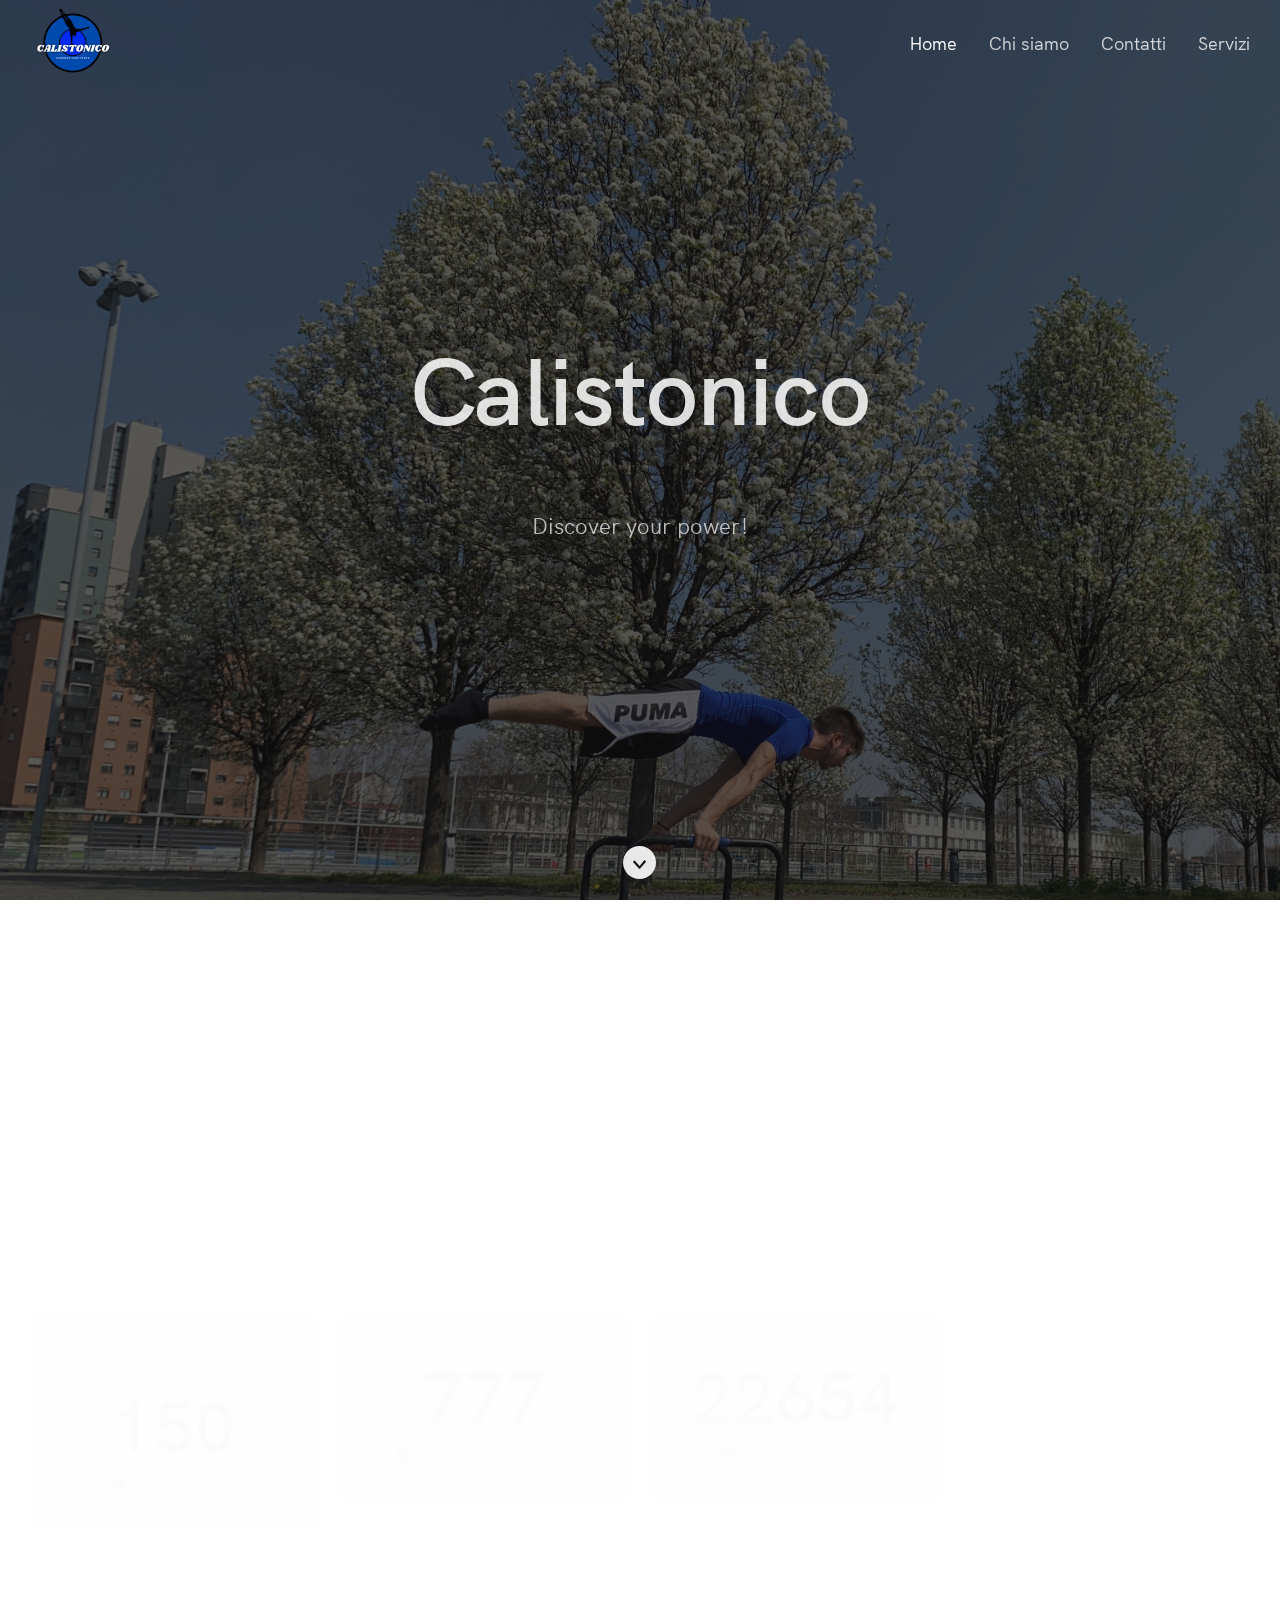
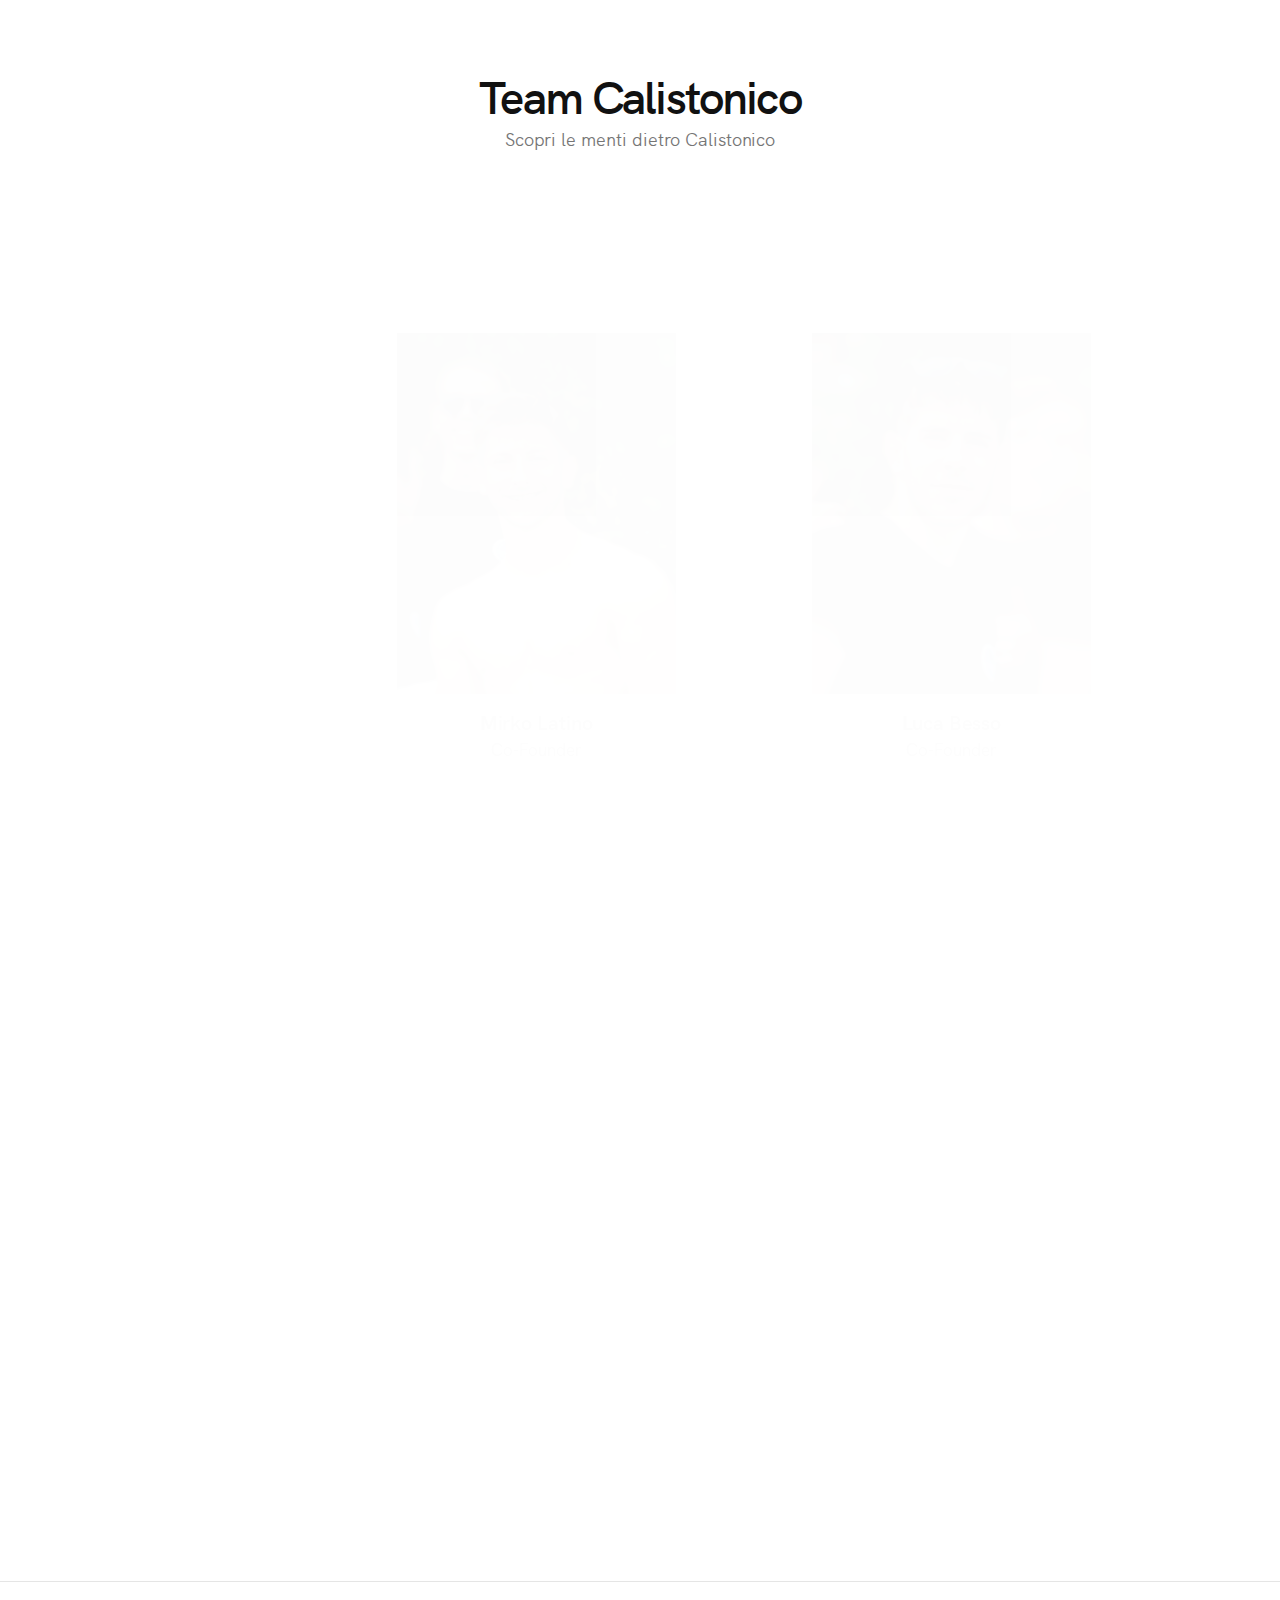
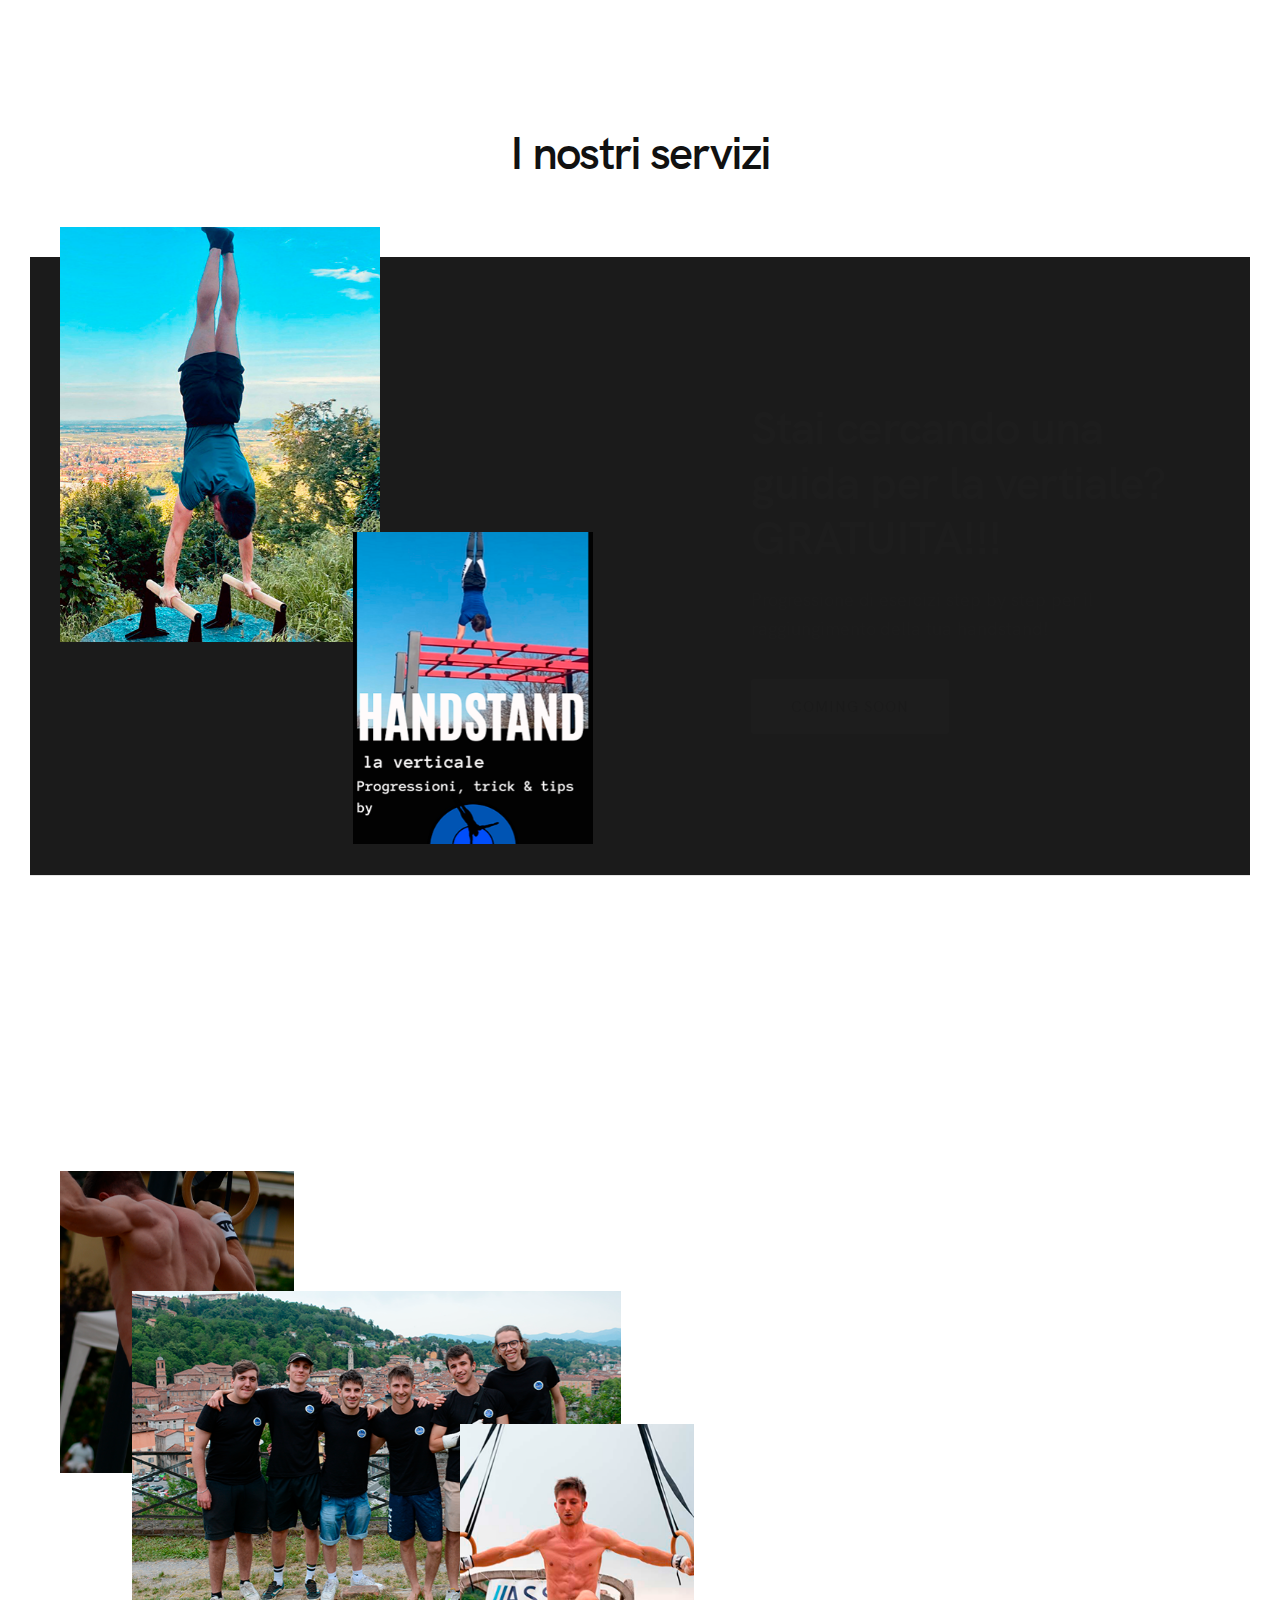
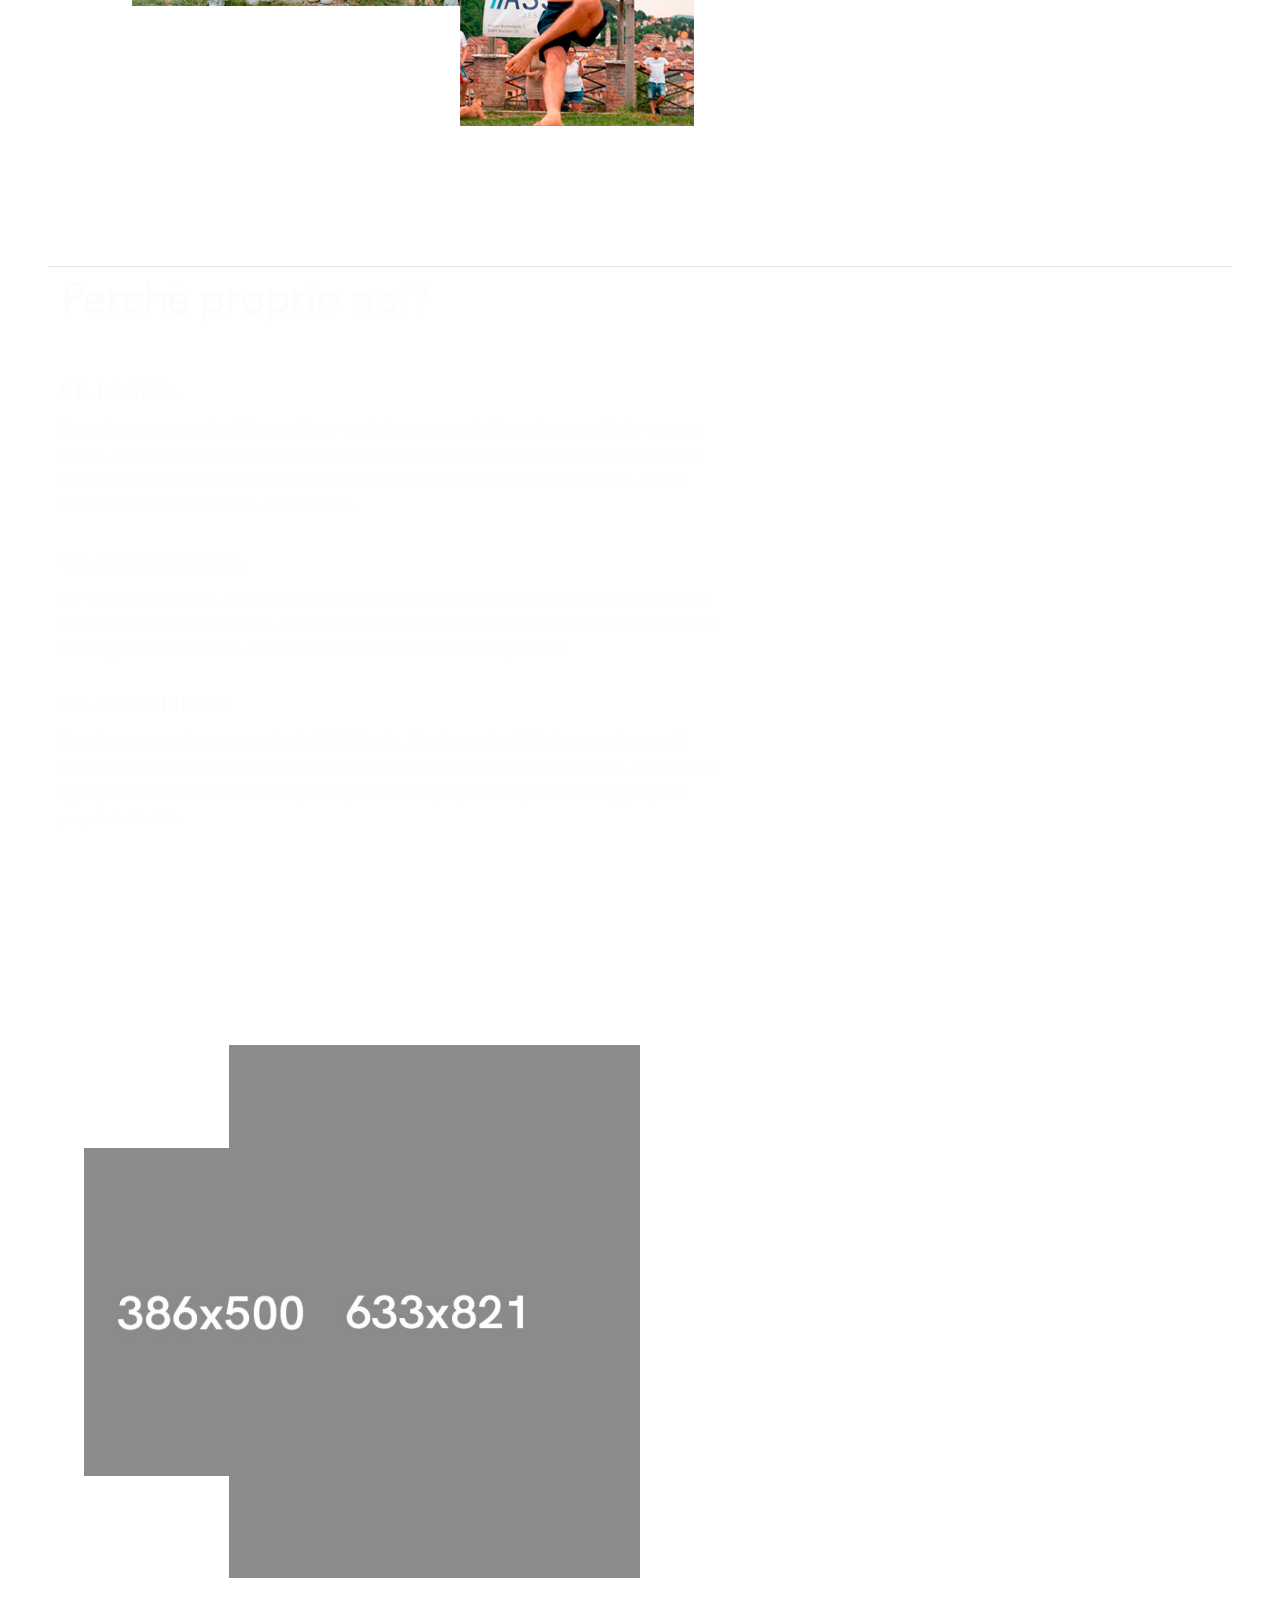
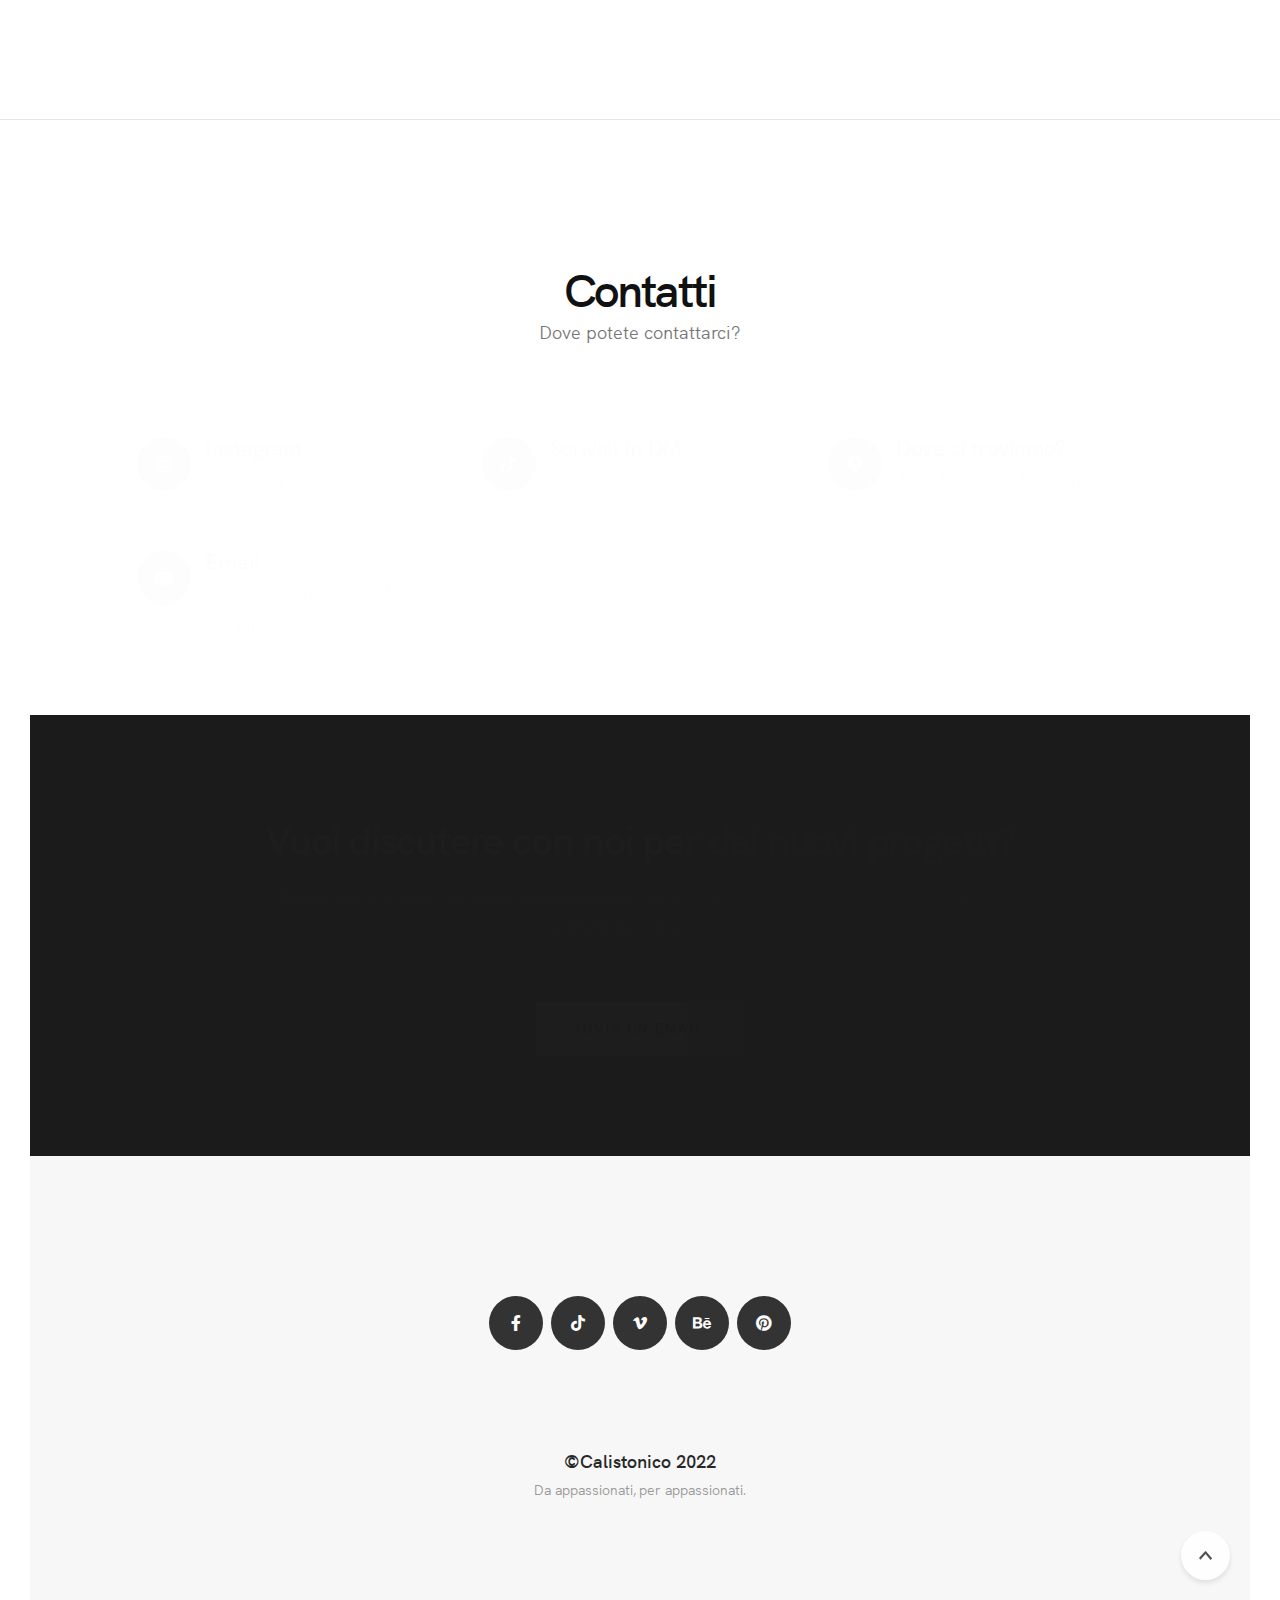
==== commit 38a5dbcb: "Updated text and added tag for analitics" ====
--- a/index.html
+++ b/index.html
@@ -1,14 +1,20 @@
 <!DOCTYPE html>
 <html lang="it">
     <head>
+        <script async src="https://www.googletagmanager.com/gtag/js?id=G-VNFHTX15YD"></script>
+        <script>
+            window.dataLayer = window.dataLayer || [];
+            function gtag(){dataLayer.push(arguments);}
+            gtag('js', new Date());
+    
+            gtag('config', 'G-VNFHTX15YD');
+        </script>        
         <title>Calistonico</title>
         <meta name="description" content="Calistonico &mdash; Discover your power">  
         <meta charset="utf-8">
         <meta name="author" content="Liiiuc From Calistonico">    
         <meta name="viewport" content="width=device-width, initial-scale=1.0" />
-        <!--Favicon-->
         <link rel="shortcut icon" href="images/favicon.png">
-        <!-- CSS -->
         <link rel="stylesheet" href="css/bootstrap.min.css">
         <link rel="stylesheet" href="css/style.css">
         <link rel="stylesheet" href="css/style-responsive.css">
@@ -38,7 +44,6 @@
             <nav class="main-nav dark transparent stick-fixed wow-menubar">
                 <div class="full-wrapper relative clearfix">
                     
-                    <!-- Logo ( * your text or image into link tag *) -->
                     <div class="nav-logo-wrap local-scroll">
                         <a href="#top" class="logo">
                             <img src="images/Logo.png" alt="Company logo" width="250" height="75" />
@@ -60,7 +65,7 @@
                      <!--   <li><a href="#portfolio">Portfolio</a></li>-->
                      <!--   <li><a href="#blog">Blog</a></li>-->
                             <li><a href="#contact">Contatti</a></li>
-                            <li><a href="intro.html">Servizi</a></li>
+                            <li><a href="services">Servizi</a></li>
                         </ul>
                     </div>
                     <!-- End Main Menu -->
@@ -68,13 +73,10 @@
                 </div>
             </nav>
             <!-- End Navigation panel -->
-            
             <main id="main">
-              
                 <!-- Home Section  -->
                 <section class="home-section bg-dark-alfa-70 parallax-5" data-background="images/full-width-images/background.jpg" id="home">
                     <div class="container min-height-100vh d-flex align-items-center pt-100 pb-100">
-                        
                         
                         <div class="home-content">
                             <div class="wow fadeInUpShort" data-wow-delay=".1s">
@@ -86,50 +88,43 @@
                                 </p>
                             </div>
                         </div>
-                        
-                        
-                        
+
                         <div class="local-scroll scroll-down-wrap wow fadeInUpShort" data-wow-offset="0">
-                            <a href="#about" class="scroll-down opacity-085"><i class="scroll-down-icon"></i><span class="sr-only">Scroll to the next section</span></a>
-                        </div>
-                            
+                            <a href="#about" class="scroll-down opacity-085"><i class="scroll-down-icon"></i><span class="sr-only">Scorri</span></a>
+                        </div>
                     </div>
                 </section>
                 <!--End Home Section -->
                 <!-- About Section -->
                 <section class="page-section" id="about">
                     <div class="container relative">
-                        
                         <div class="mb-120 mb-sm-50 mb-xs-20">
                             <div class="row section-text">
-                            
                                 <div class="col-md-12 col-lg-4 mb-md-50 mb-xs-30">
                                     <div class="lead-alt wow linesAnimIn" data-splitting="lines">
-                                       <!-- Our mission is to make design simple and useful. -->
-                                        La nostra missione è rendere il Calisthenics a portata di tutti.
-                                    </div>
-                                </div>
-                                
+                                        Inizia il calisthenics con il Metodo Calistonico!
+                                    </div>
+                                </div>
                                 <div class="col-md-6 col-lg-4 mb-sm-50 mb-xs-30 wow linesAnimIn" data-splitting="lines">
-                                    Lorem ipsum dolor sit amet conseur adipisci inerene maximus ligula sempe metuse pelente mattis. Maecenas volutpat, diam eni sagittise quame porta quam. Sed id dolor consectetur fermentum volutpat accumsan purus. 
-                                </div>
-                                
+                                    L’allenamento calisthenico è adatto ad ogni tipo di persona e livello. Quindi che scuse hai ancora?
+                                </div>
                                 <div class="col-md-6 col-lg-4 mb-sm-50 mb-xs-30 wow linesAnimIn" data-splitting="lines">
-                                    Etiam sit amet fringilla lacus susantebe sit ullamcorper pulvinar neque porttitor. Integere lectus. Praesent sede nisi eleifend fermum orci amet, iaculis libero. Donec vel ultricies purus. Name dictum sem ipsumebe euliquam.
-                                </div>
-                                
-                            </div>
-                        </div>
-                        
+                                    Scopri insieme a Calistonico gli esercizi più adatti al tuo livello e inizia a godere delle esperienze che questa fantastica disciplina ha da offrirci.
+                                </div>
+                            </div>
+                        </div>
                         <!-- Counters -->
                         <div class="count-wrapper">
                             <div class="row">
-                                
                                 <!-- Counter Item -->
                                 <div class="col-md-6 col-lg-3 mb-md-30">
                                     <div class="count-item">
                                         <div class="count-bg wow scalexIn"></div>
                                         <div class="relative wow fadeIn" data-wow-delay="1s">
+                                            <div class="count-descr">
+                                                <i class="fa "></i>
+                                                <span class="count-title">Oltre</span>
+                                            </div>
                                             <div class="count-number">
                                                 150
                                             </div>
@@ -141,35 +136,13 @@
                                     </div>
                                 </div>
                                 <!-- End Counter Item -->
-                                
-                                <!-- Counter Item -->
-                                <div class="col-md-6 col-lg-3 mb-md-30">
-                                    <div class="count-item">
-                                        <div class="count-bg wow scalexIn"></div>
-                                        <div class="relative wow fadeIn" data-wow-delay="1.1s">
-                                            <div class="count-descr">
-                                                <i class="fa "></i>
-                                                <span class="count-title">Oltre</span>
-                                            </div>
-                                            <div class="count-number">
-                                                10000
-                                            </div>
-                                            <div class="count-descr">
-                                                <i class="fa fa-user"></i>
-                                                <span class="count-title">Followers</span>
-                                            </div>
-                                        </div>
-                                    </div>
-                                </div>
-                                <!-- End Counter Item -->
-                                
                                 <!-- Counter Item -->
                                 <div class="col-md-6 col-lg-3 mb-md-30">
                                     <div class="count-item">
                                         <div class="count-bg wow scalexIn"></div>
                                         <div class="relative wow fadeIn" data-wow-delay="1.2s">
                                             <div class="count-number">
-                                                933
+                                                777
                                             </div>
                                             <div class="count-descr">
                                                 <i class="fa fa-coffee"></i>
@@ -179,7 +152,6 @@
                                     </div>
                                 </div>
                                 <!-- End Counter Item -->
-                                
                                 <!-- Counter Item -->
                                 <div class="col-md-6 col-lg-3 mb-md-30">
                                     <div class="count-item">
@@ -196,16 +168,11 @@
                                     </div>
                                 </div>
                                 <!-- End Counter Item -->
-                                
                             </div>
                         </div>
                         <!-- End Counters -->
-                                            
-                    </div>
-                    
-                    
-                    
-                    
+                    </div>
+
                     <div class="container relative">
                         
                         <div class="mb-140 mb-sm-70">                           
@@ -282,6 +249,22 @@
                                 </div>
                             </div>
                             <!-- End Team item -->
+                            <div class="mb-140 mb-sm-70">                           
+                            </div>
+
+                            <div class="mb-120 mb-sm-50 mb-xs-20">
+                                <div class="row section-text">
+                                    
+                                    <!--    <div class="lead-alt wow linesAnimIn" data-splitting="lines">-->
+                                    <div class="linesAnimIn" data-splitting="lines">
+                                        Siamo Mirko e Luca, classe 2000, da alcuni anni ci siamo appassionati a questa disciplina coinvolgendoci a 360 gradi. Ci siamo specializzati in ciò che ci piace a partire dall’allenamento e l’esecuzione delle diverse figure, partecipando anche ad alcune competizioni. 
+                                    </div>
+                                    <div class="linesAnimIn" data-splitting="lines">
+                                        Oltre all’aspetto atletico la nostra volontà è quella di far conoscere questa disciplina ancora nuova a più persona possibile, in modo che altri come noi possano trovare in questo mondo una passione, una via di fuga e un percorso di crescita non solo fisica ma anche mentale e personale.
+                                    </div>
+                                </div>
+                            </div>    
+
 
                         </div>
                     
@@ -325,7 +308,7 @@
                                     <div class="banner-content wow fadeInUpShort" data-wow-duration="1.2s">
                                         <h3 class="banner-heading">Stai cercando una guida per la vertiale? GRATUITA!!!</h3>
                                         <div class="banner-decription">
-                                            Proin fringilla augue at maximus vestibulum. Nam pulvinar vitae porttitor. Integer non dapibus diam, ac eleifend lectus.
+                                            Progressione di esercizi step by step per il raggiungimento della tua handstand!
                                         </div>
                                         <div class="local-scroll">
                                             <a class="btn btn-mod btn-w btn-large btn-round">COMING SOON</a>
@@ -339,72 +322,13 @@
                     </div>
                 </section>
                 <!-- End Call Action Section -->
-                <!-- Process Section -->
-                <section class="page-section">
-                    <div class="container relative">
-                        
-                        <!-- Grid -->
-                        <div class="row">
-                            
-                            <!-- Text Item -->
-                            <div class="col-md-12 col-lg-3">
-                                <div class="align-left">
-                                    <h2 class="work-process-heading mt-0">La nostra filosofia</h2>
-                                    <p class="work-process-description">
-                                        Lorem ipsum dolor sit amet casume adipisin elit. In maximus ligula semper metus pellentesque mattis. Maecenas volutpat, diam enim.
-                                    </p>
-                                </div>
-                            </div>
-                            <!-- End Text Item -->
-                            
-                            <!-- Item -->
-                            <div class="col-md-4 col-lg-3">
-                                <div class="work-process-item text-center pt-20">
-                                    <div class="work-process-icon">
-                                        <svg width="24" height="24" viewBox="0 0 24 24" fill="currentColor" aria-hidden="true" focusable="false" xmlns="http://www.w3.org/2000/svg" fill-rule="evenodd" clip-rule="evenodd">
-                                            <path d="M20 15c0 .552-.448 1-1 1s-1-.448-1-1 .448-1 1-1 1 .448 1 1m-3 0c0 .552-.448 1-1 1s-1-.448-1-1 .448-1 1-1 1 .448 1 1m-3 0c0 .552-.448 1-1 1s-1-.448-1-1 .448-1 1-1 1 .448 1 1m5.415 4.946c-1 .256-1.989.482-3.324.482-3.465 0-7.091-2.065-7.091-5.423 0-3.128 3.14-5.672 7-5.672 3.844 0 7 2.542 7 5.672 0 1.591-.646 2.527-1.481 3.527l.839 2.686-2.943-1.272zm-13.373-3.375l-4.389 1.896 1.256-4.012c-1.121-1.341-1.909-2.665-1.909-4.699 0-4.277 4.262-7.756 9.5-7.756 5.018 0 9.128 3.194 9.467 7.222-1.19-.566-2.551-.889-3.967-.889-4.199 0-8 2.797-8 6.672 0 .712.147 1.4.411 2.049-.953-.126-1.546-.272-2.369-.483m17.958-1.566c0-2.172-1.199-4.015-3.002-5.21l.002-.039c0-5.086-4.988-8.756-10.5-8.756-5.546 0-10.5 3.698-10.5 8.756 0 1.794.646 3.556 1.791 4.922l-1.744 5.572 6.078-2.625c.982.253 1.932.407 2.85.489 1.317 1.953 3.876 3.314 7.116 3.314 1.019 0 2.105-.135 3.242-.428l4.631 2-1.328-4.245c.871-1.042 1.364-2.384 1.364-3.75"/>
-                                        </svg>
-                                    </div><h3 class="work-process-title">1. Impara</h3>
-                                </div>
-                            </div>
-                            <!-- End Item -->
-                            
-                            <!-- Item -->
-                            <div class="col-md-4 col-lg-3">
-                                <div class="work-process-item text-center pt-20">
-                                    <div class="work-process-icon">
-                                        <svg width="24" height="24" viewBox="0 0 24 24" fill="currentColor" aria-hidden="true" focusable="false" xmlns="http://www.w3.org/2000/svg" fill-rule="evenodd" clip-rule="evenodd">
-                                            <path d="M6 3.447h-1v-1.447h19v16h-7.731l2.731 4h-1.311l-2.736-4h-1.953l-2.736 4h-1.264l2.732-4h-2.732v-1h8v-1h3v1h3v-14h-17v.447zm2.242 17.343c-.025.679-.576 1.21-1.256 1.21-.64 0-1.179-.497-1.254-1.156l-.406-4.034-.317 4.019c-.051.656-.604 1.171-1.257 1.171-.681 0-1.235-.531-1.262-1.21l-.262-6.456-.308.555c-.241.437-.8.638-1.265.459-.404-.156-.655-.538-.655-.951 0-.093.012-.188.039-.283l1.134-4.098c.17-.601.725-1.021 1.351-1.021h4.096c.511 0 1.012-.178 1.285-.33.723-.403 2.439-1.369 3.136-1.793.394-.243.949-.147 1.24.217.32.396.286.95-.074 1.297l-3.048 2.906c-.375.359-.595.849-.617 1.381-.061 1.397-.3 8.117-.3 8.117zm-5.718-10.795c-.18 0-.34.121-.389.294-.295 1.04-1.011 3.666-1.134 4.098l1.511-2.593c.172-.295.623-.18.636.158l.341 8.797c.01.278.5.287.523.002 0 0 .269-3.35.308-3.944.041-.599.449-1.017.992-1.017.547.002.968.415 1.029 1.004.036.349.327 3.419.385 3.938.043.378.505.326.517.022 0 0 .239-6.725.3-8.124.033-.791.362-1.523.925-2.061l3.045-2.904c-.661.492-2.393 1.468-3.121 1.873-.396.221-1.07.457-1.772.457h-4.096zm16.476 1.005h-5v-1h5v1zm2-2h-7v-1h7v1zm-15.727-4.994c-1.278 0-2.315 1.038-2.315 2.316 0 1.278 1.037 2.316 2.315 2.316s2.316-1.038 2.316-2.316c0-1.278-1.038-2.316-2.316-2.316zm0 1c.726 0 1.316.59 1.316 1.316 0 .726-.59 1.316-1.316 1.316-.725 0-1.315-.59-1.315-1.316 0-.726.59-1.316 1.315-1.316zm15.727 1.994h-7v-1h7v1z"/>
-                                        </svg>
-                                    </div><h3 class="work-process-title">2. Metti in pratica</h3>
-                                </div>
-                            </div>
-                            <!-- End Item -->
-                            
-                            <!-- Item -->
-                            <div class="col-md-4 col-lg-3">
-                                <div class="work-process-item text-center pt-20">
-                                    <div class="work-process-icon">
-                                        <svg width="24" height="24" viewBox="0 0 24 24" fill="currentColor" aria-hidden="true" focusable="false" xmlns="http://www.w3.org/2000/svg" fill-rule="evenodd" clip-rule="evenodd">
-                                            <path d="M15.551 14.703c.474 1.372 2.049 2.459 3.801 1.868l.021-.007c1.565-.544 2.391-2.242 1.854-3.807-.187-.546-.425-1.137-.695-1.757h-5.967c.299 1.366.625 2.647.986 3.703m2.264-9.232l-4.051 1.388c.183 1.037.379 2.103.59 3.141h5.726c-.655-1.404-1.445-2.94-2.265-4.529m.492-1.226c1.524 2.958 3.086 5.915 3.866 8.187.598 1.744-.045 3.895-2.028 4.874l1.211 3.529c.291.812 1.322.926 2.392.808l.252.735-4.728 1.622-.272-.788c.903-.479 1.688-1.215 1.41-2.054l-1.208-3.52c-2.162.439-3.994-.861-4.596-2.61-.791-2.304-1.405-5.566-1.976-8.837l5.677-1.946zm-8.872 6.755h-5.967c-.27.62-.508 1.211-.695 1.757-.536 1.565.289 3.263 1.854 3.807l.021.007c1.753.591 3.328-.496 3.801-1.868.362-1.056.688-2.337.986-3.703m-5.515-1h5.726c.211-1.038.407-2.104.591-3.141l-4.051-1.388c-.821 1.589-1.611 3.125-2.266 4.529m7.45-3.809c-.571 3.271-1.185 6.533-1.976 8.837-.602 1.749-2.434 3.049-4.596 2.61l-1.208 3.52c-.278.839.507 1.575 1.41 2.054l-.271.788-4.729-1.622.252-.735c1.07.118 2.102.004 2.392-.808l1.211-3.529c-1.983-.979-2.625-3.13-2.028-4.874.78-2.272 2.342-5.229 3.867-8.187l5.676 1.946zm7.13 7.811c.414 0 .75.336.75.75 0 .413-.336.75-.75.75s-.75-.337-.75-.75c0-.414.336-.75.75-.75m-14.5.248c0 .414.336.75.75.75s.75-.336.75-.75c0-.413-.336-.75-.75-.75s-.75.337-.75.75m3.25-2.25c.414 0 .75.337.75.75 0 .414-.336.75-.75.75s-.75-.336-.75-.75c0-.413.336-.75.75-.75m10.5-.499c.414 0 .75.336.75.751 0 .413-.336.75-.75.75s-.75-.337-.75-.75c0-.415.336-.751.75-.751m-5.249-7.977v-3.023c0-.277-.223-.5-.5-.5-.275 0-.499.223-.499.5v3.023c0 .276.224.5.499.5.277 0 .5-.224.5-.5m1.932.462l1.641-2.79c.142-.238.062-.545-.176-.685-.239-.139-.544-.062-.684.177l-1.643 2.79c-.14.238-.06.545.176.685.08.047.167.069.254.069.172 0 .339-.088.432-.246m-4.552.246c-.171 0-.337-.088-.432-.246l-1.642-2.79c-.14-.238-.061-.545.177-.685.237-.14.544-.061.685.177l1.643 2.79c.139.238.061.545-.178.685-.08.047-.166.069-.253.069"/>
-                                        </svg>
-                                    </div><h3 class="work-process-title">3. Raggiungi i tuoi obiettivi</h3>
-                                </div>
-                            </div>
-                            <!-- End Item -->
-                            
-                       </div>
-                       <!-- End Grid -->
-                        
-                    </div>
-                </section>
-                <!-- End Process Section -->
-                                
-                
-                <!-- Divider -->
-                <hr class="mt-0 mb-0"/>
-                <!-- End Divider -->
-                
+                               
+                
+             <!-- Divider -->
+             <hr class="mt-0 mb-0" />
+             <!-- End Divider -->
+             <div class="mb-140 mb-sm-70">                           
+            </div>   
                 
                 <!-- Call Action Section -->
                 <section class="page-section">
@@ -430,7 +354,8 @@
                                 </div>                                                                              
                             </div>
                             <!-- End Images -->
-
+                            <div class="mb-140 mb-sm-70">                           
+                            </div>   
                  <!-- Divider -->
                  <hr class="mt-0 mb-0" />
                  <!-- End Divider -->
@@ -440,22 +365,22 @@
                                 <h2 class="section-title mb-50 mb-sm-20">Perchè proprio noi?</h2>                                
                                 <dl class="call-action-2-text mb-60 mb-sm-30">
                                     <dt>
-                                        01. Non vendiamo i risultati, vendiamo la strada, sta a te decidere se percorrela o meno.
+                                        01. LOGICA.
                                     </dt>
                                     <dd>
-                                        Lorem ipsum dolor sit amet, rembe adipiscing elite. Inwege maximus ligula semper metusere pellentesque mattis.
+                                        Essendo una nuova disciplina vediamo ogni giorno ragazzi allenarsi senza criterio e senza logica, rischiando infortuni e limitando il loro percorso. Impostare un piano di allenamento tarato sul proprio livello ti consentirà di imparare e migliorare in ogni movimento, con un rischio nettamente inferiore di farti male.
                                     </dd>
                                     <dt>
-                                        02. Siamo molto freschi.
+                                        02. CONOSCENZA.
                                     </dt>
                                     <dd>
-                                        Fusce aliquet quam eget neque ultrices elementum. Nulla posuere felis id arcu blandit sagittis. Eleifender vestibulum purus risus.
+                                        Per conoscere tecnica, errori e peculiarità del Calisthenics abbiamo dovuto sbagliare molto nel nostro percorso personale. Proprio questi errori ci hanno permesso di conoscere a fondo la disciplina e facilitare la strada a chi si affida alle nostre competenze.
                                     </dd>
                                     <dt>
-                                        03. Siamo dei GIOVANI CON ESPERIENZA! .
+                                        03. ESPERIENZA!
                                     </dt>
                                     <dd>
-                                        Integer non dapibus diam, ac eleifend lectus. Praesent sed nisi eleifend, fermentum orci sit amet, iaculis libero interdum.
+                                        Il nostro percorso è un concentrato di Calistenia. Gestiamo classi di allenamento per chi vuole imparare nuovi elementi o anche solo tenersi in forma con il corpo libero. Produciamo ogni giorno contenuti informativi gratuiti per aiutare più persone possibili a raggiungere i propri obbiettivi.
                                     </dd>
                                 </dl>
                             </div>
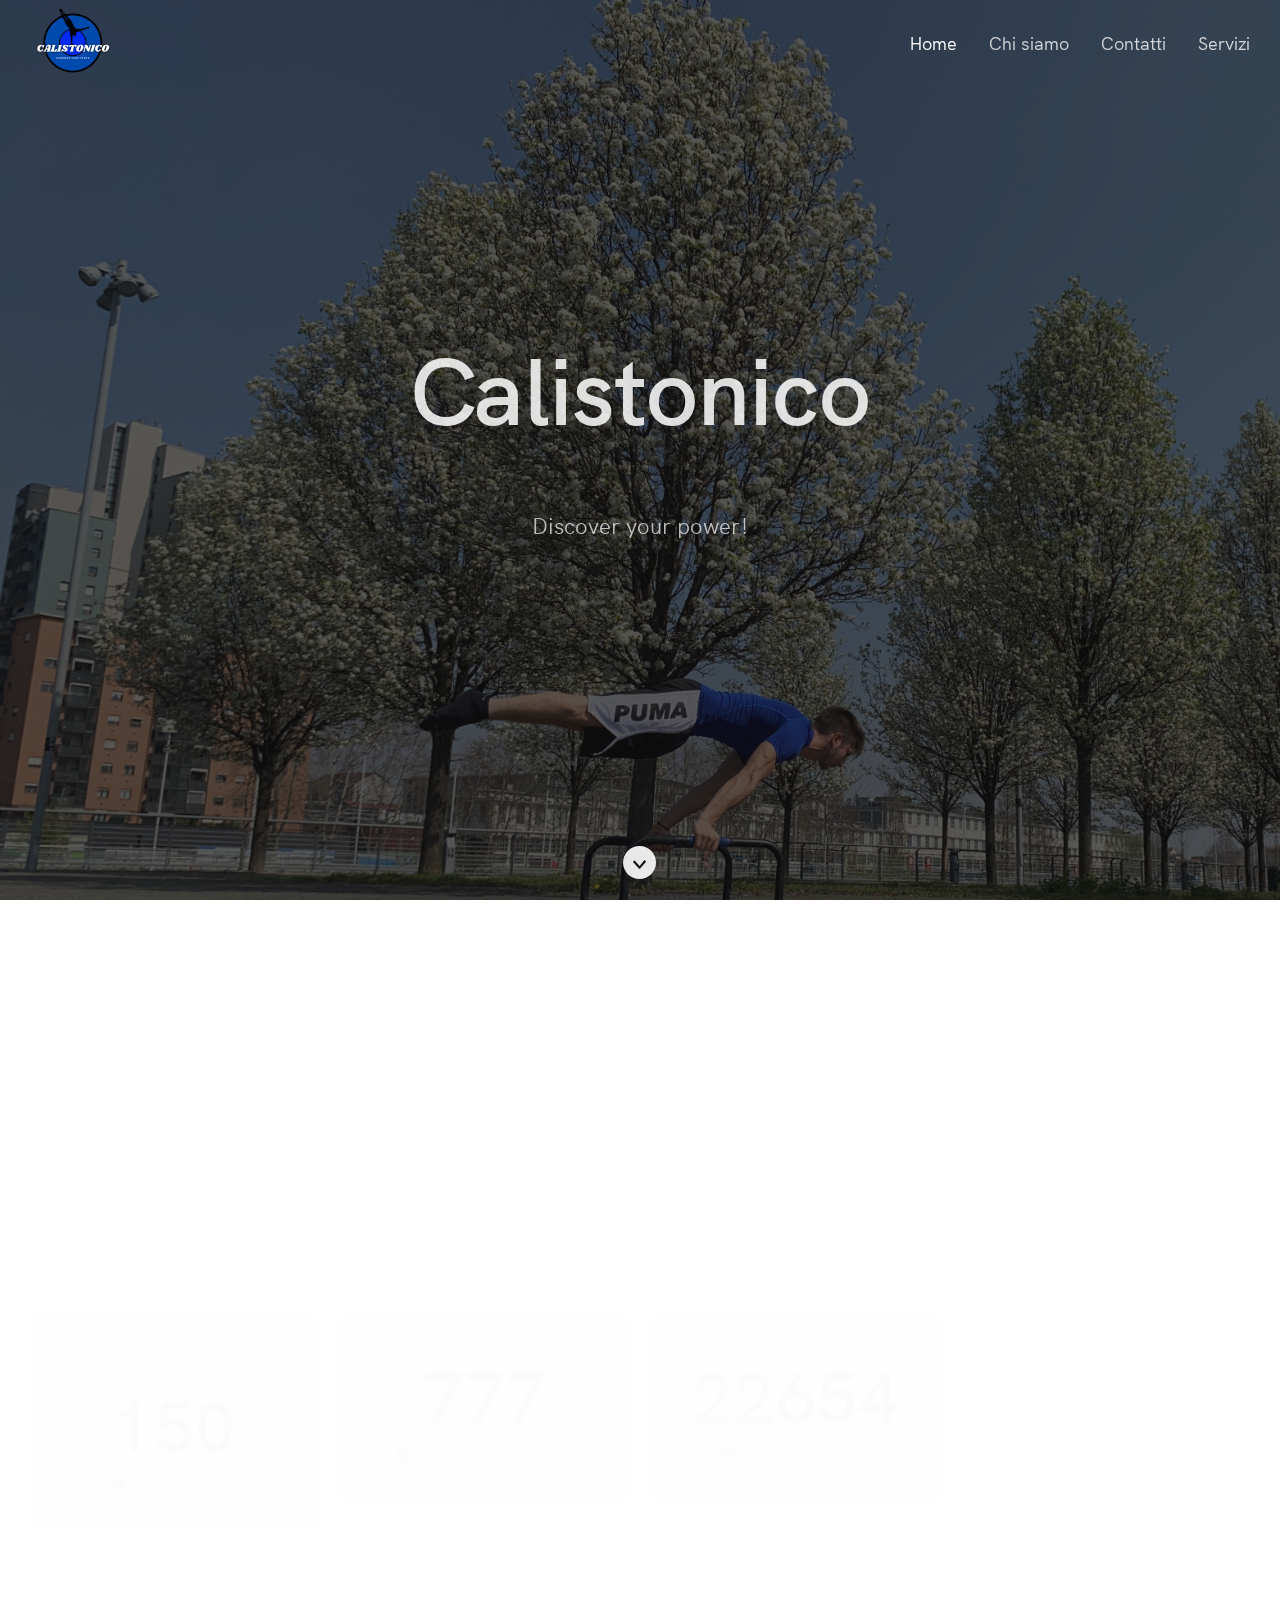
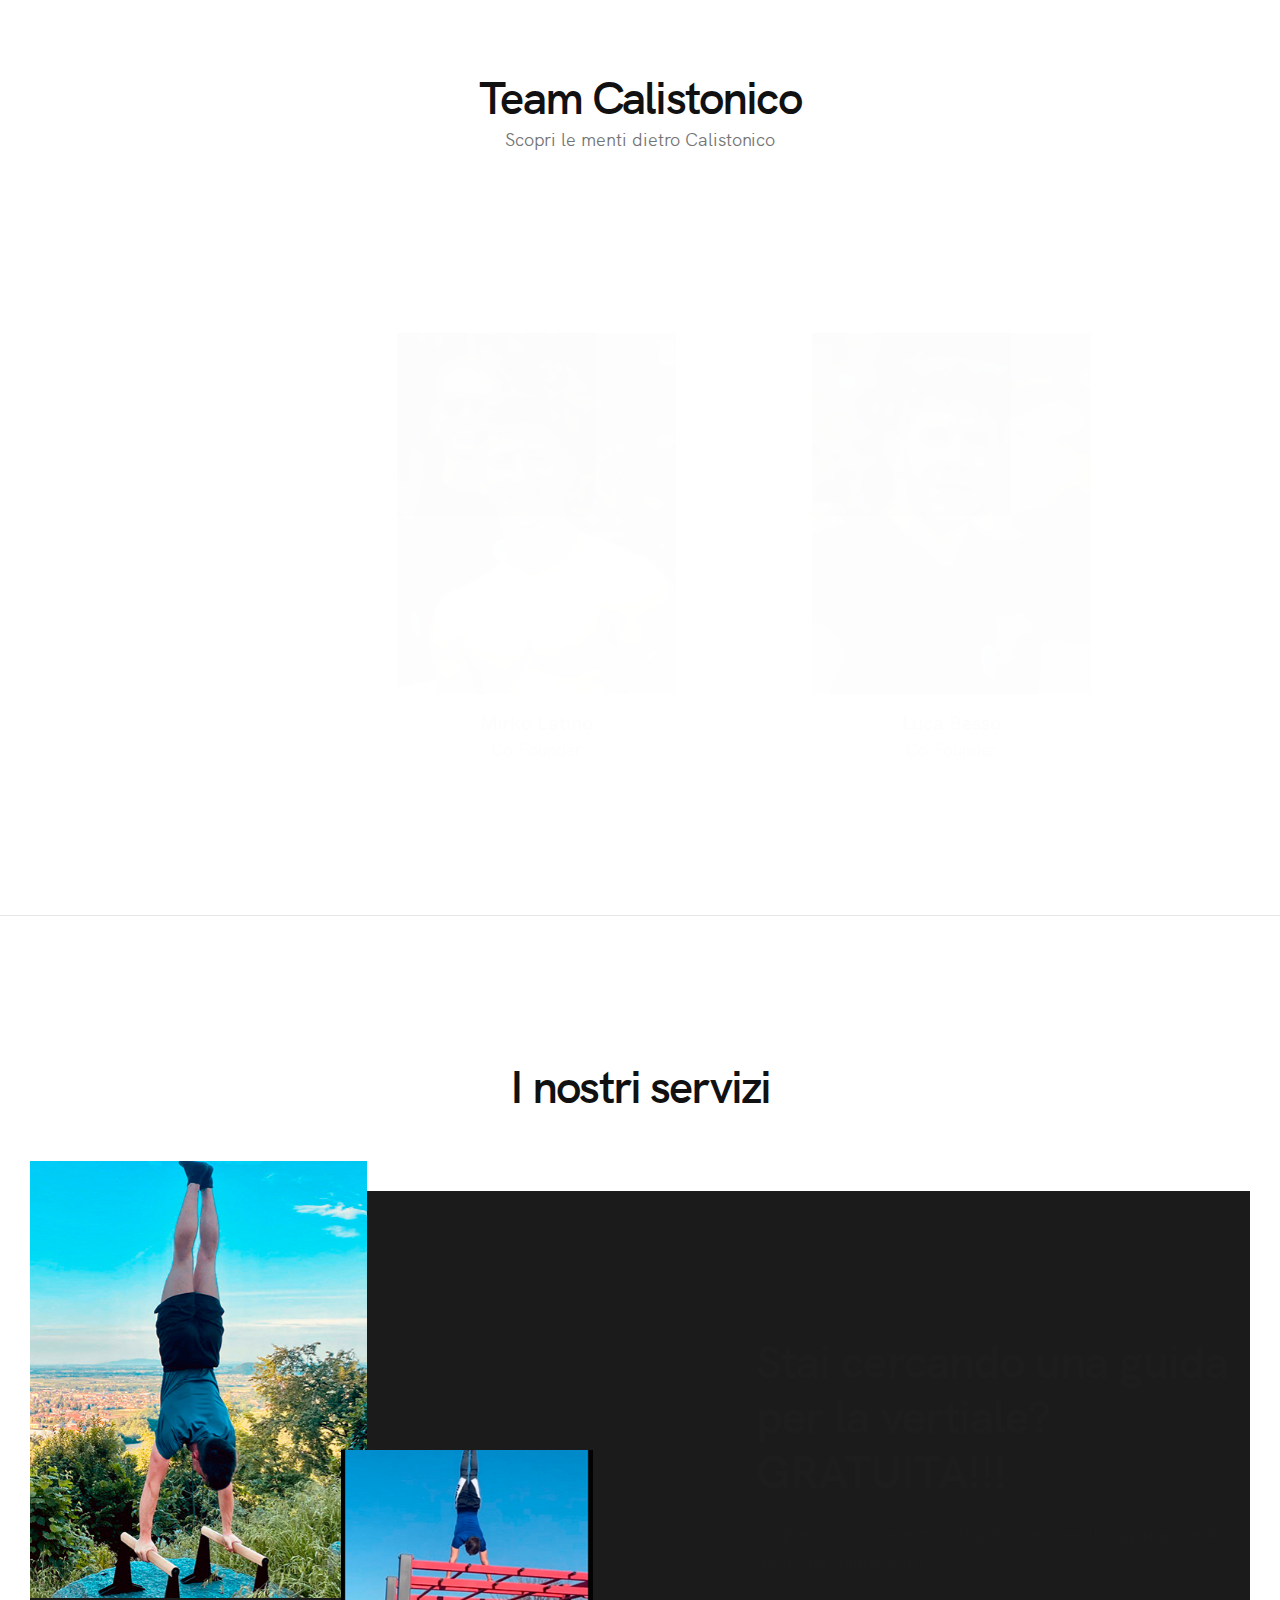
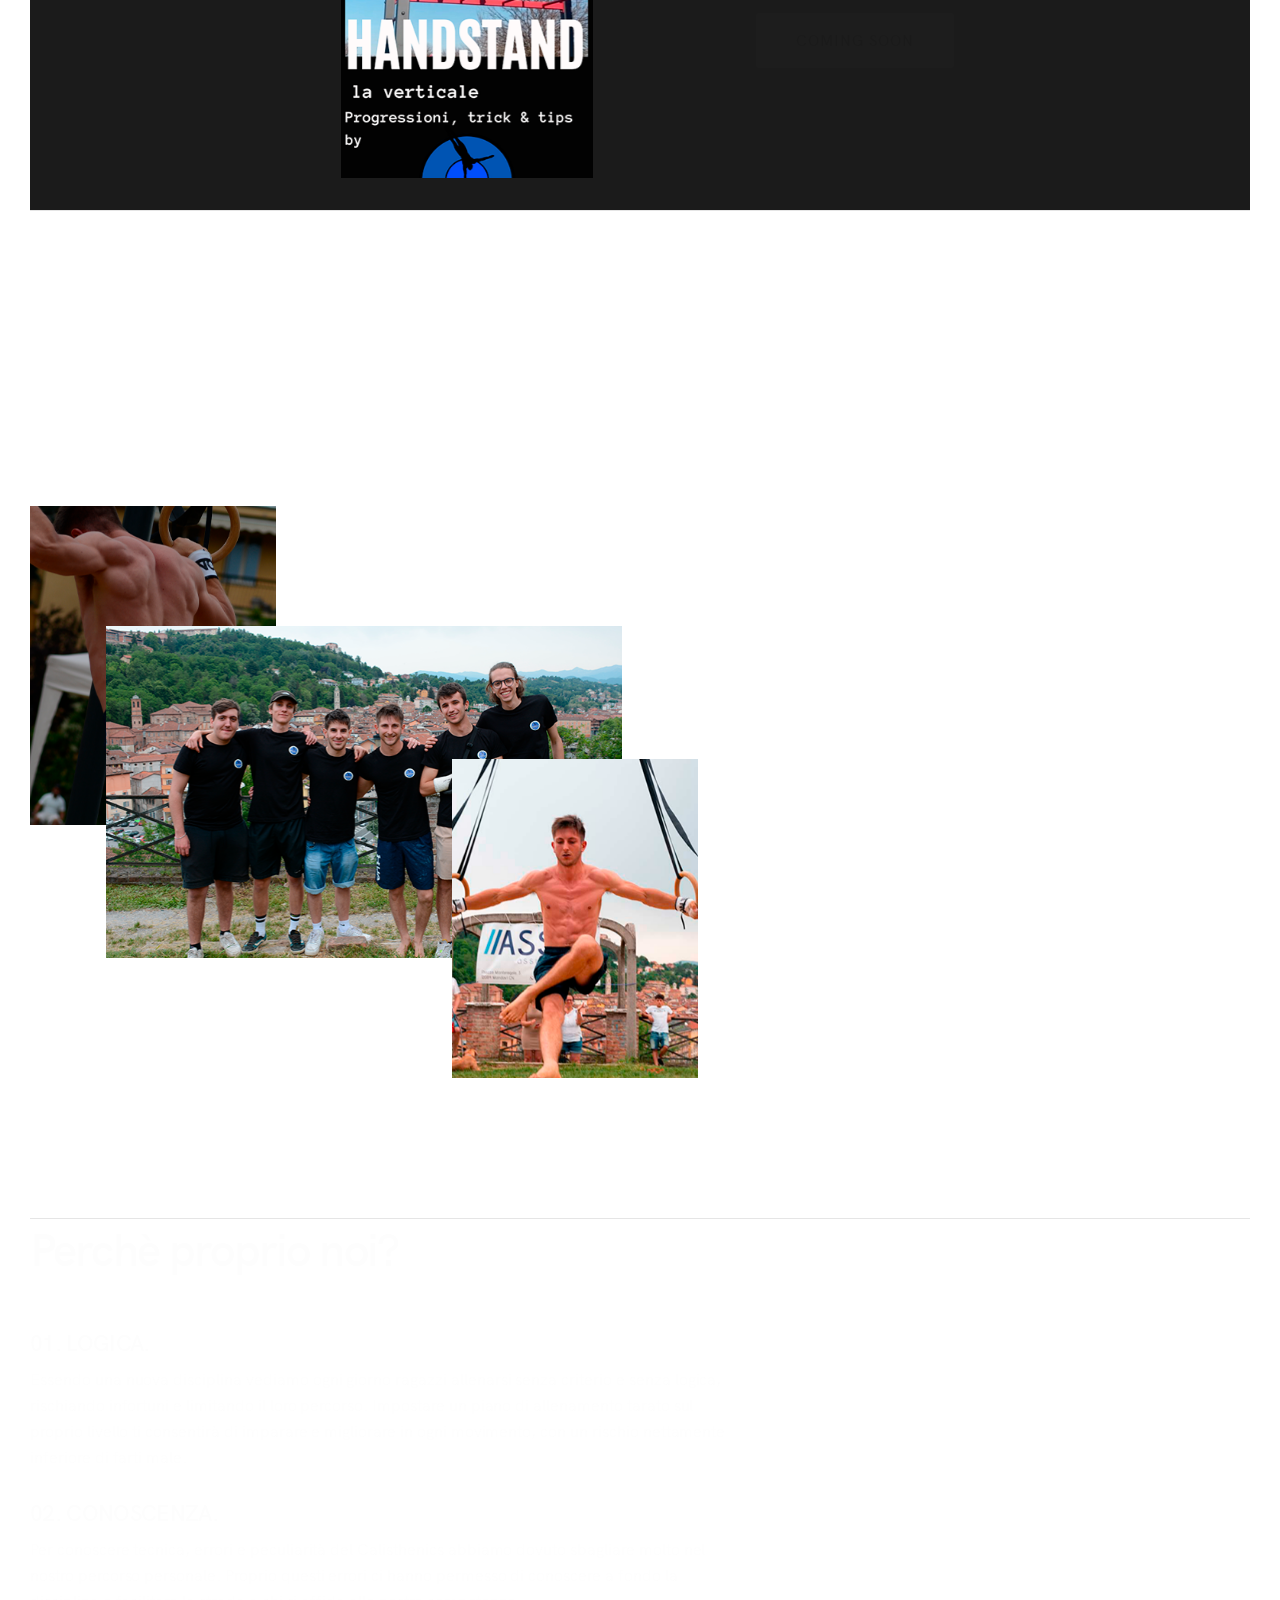
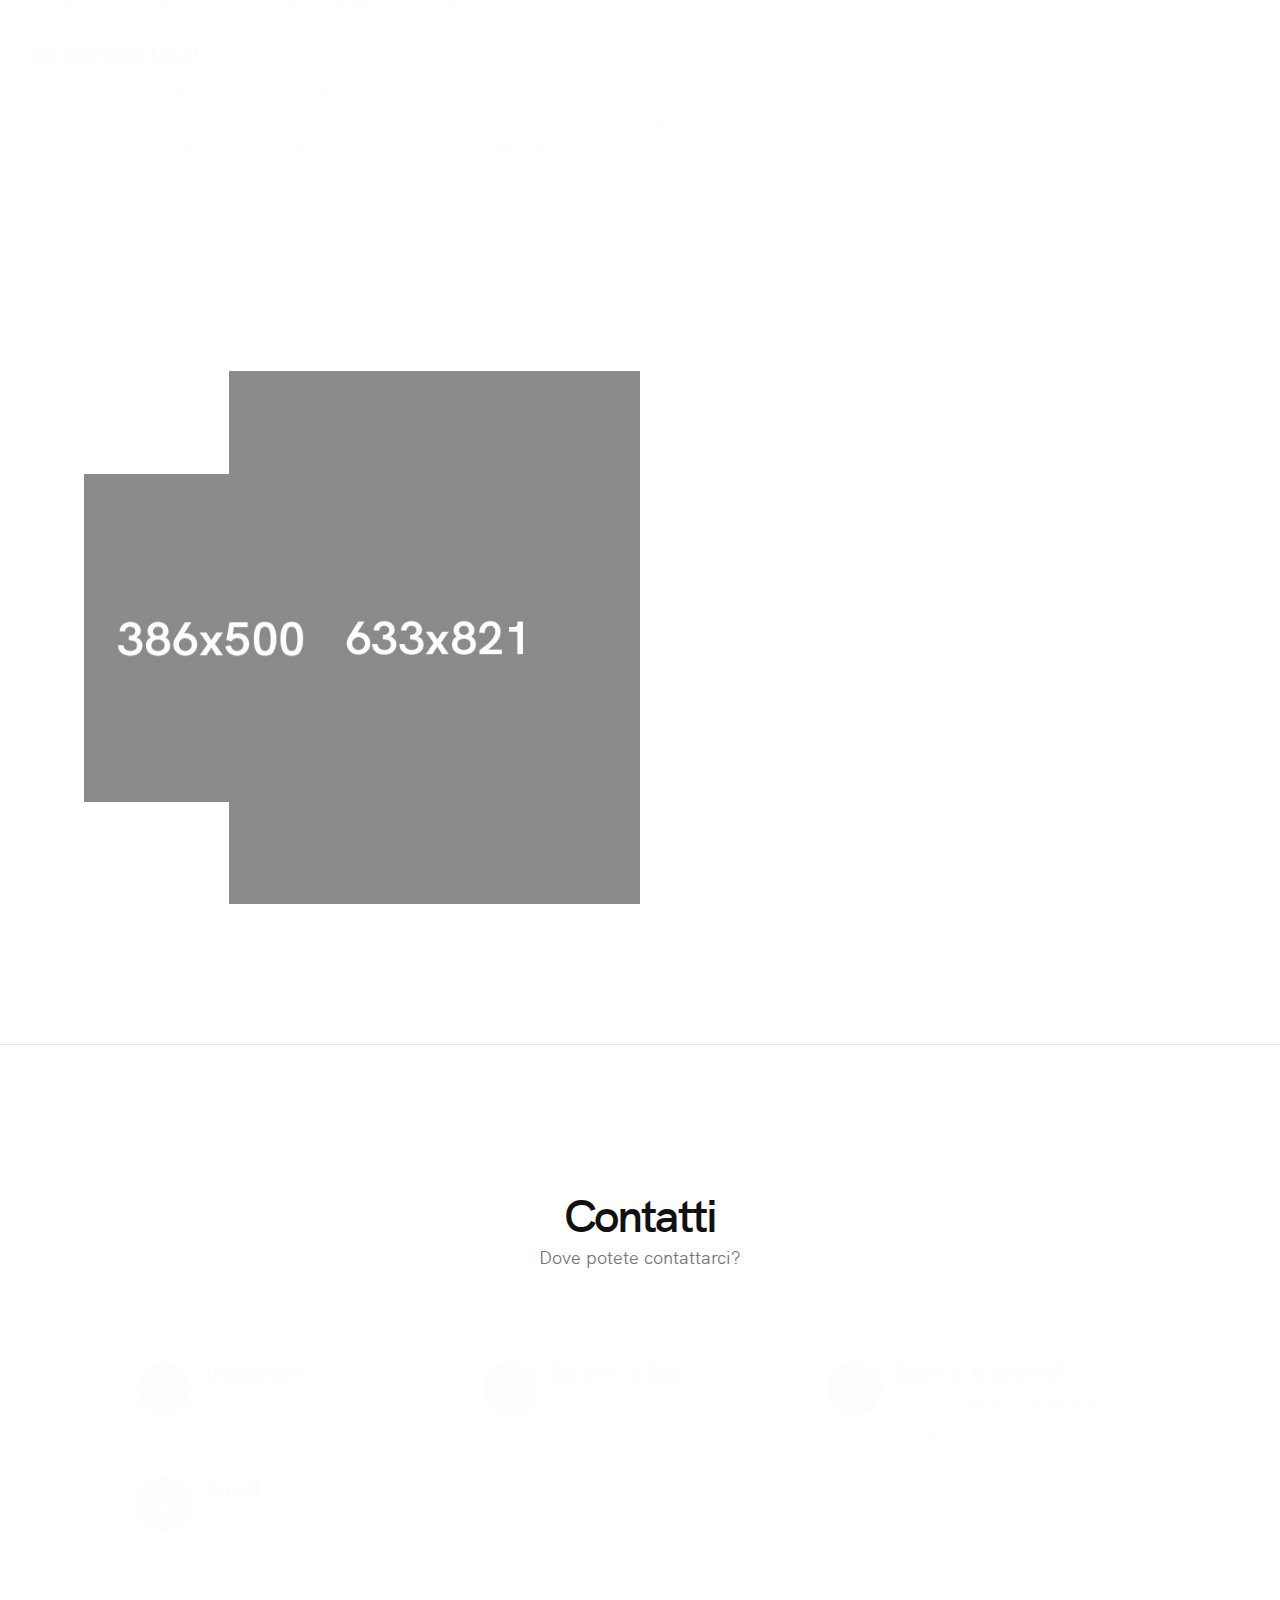
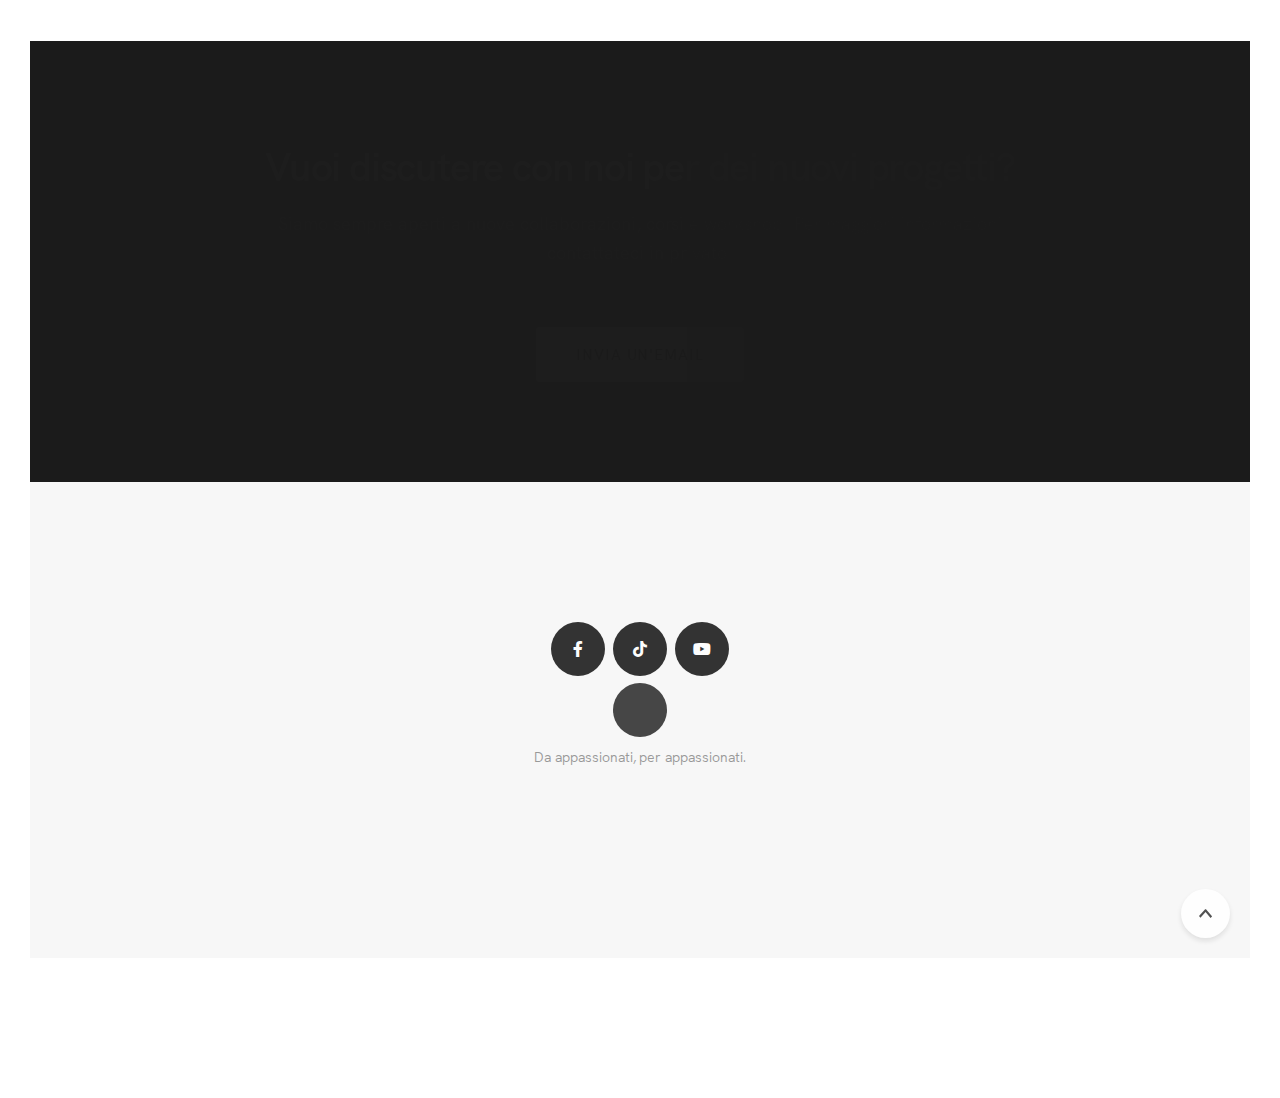
==== commit 28ed41b1: "aggiunta testo più varie" ====
--- a/index.html
+++ b/index.html
@@ -249,23 +249,6 @@
                                 </div>
                             </div>
                             <!-- End Team item -->
-                            <div class="mb-140 mb-sm-70">                           
-                            </div>
-
-                            <div class="mb-120 mb-sm-50 mb-xs-20">
-                                <div class="row section-text">
-                                    
-                                    <!--    <div class="lead-alt wow linesAnimIn" data-splitting="lines">-->
-                                    <div class="linesAnimIn" data-splitting="lines">
-                                        Siamo Mirko e Luca, classe 2000, da alcuni anni ci siamo appassionati a questa disciplina coinvolgendoci a 360 gradi. Ci siamo specializzati in ciò che ci piace a partire dall’allenamento e l’esecuzione delle diverse figure, partecipando anche ad alcune competizioni. 
-                                    </div>
-                                    <div class="linesAnimIn" data-splitting="lines">
-                                        Oltre all’aspetto atletico la nostra volontà è quella di far conoscere questa disciplina ancora nuova a più persona possibile, in modo che altri come noi possano trovare in questo mondo una passione, una via di fuga e un percorso di crescita non solo fisica ma anche mentale e personale.
-                                    </div>
-                                </div>
-                            </div>    
-
-
                         </div>
                     
                     </div>
@@ -290,7 +273,7 @@
                 
                 <!-- Call Action Section -->
                 <section class="page-section pt-0 pb-0 banner-section bg-dark light-content">
-                    <div class="container relative">
+                    
                         
                         <div class="row">
                             
@@ -319,7 +302,7 @@
                             
                         </div>
                         
-                    </div>
+                    
                 </section>
                 <!-- End Call Action Section -->
                                
@@ -332,7 +315,7 @@
                 
                 <!-- Call Action Section -->
                 <section class="page-section">
-                    <div class="container relative">
+                    
                         <div class="row">
                             
                             <!-- Images --> 
@@ -354,8 +337,8 @@
                                 </div>                                                                              
                             </div>
                             <!-- End Images -->
-                            <div class="mb-140 mb-sm-70">                           
-                            </div>   
+                    <div class="mb-140 mb-sm-70">                           
+                    </div>   
                  <!-- Divider -->
                  <hr class="mt-0 mb-0" />
                  <!-- End Divider -->
@@ -387,7 +370,7 @@
                             <!-- End Text -->
                             
                         </div>
-                    </div>
+                    
                 </section>
                 <!-- End Call Action Section -->
             
@@ -535,11 +518,11 @@
                     
                     <!-- Social Links -->
                     <div class="footer-social-links mb-90 mb-xs-40">
-                        <a href="#" title="Facebook" target="_blank"><i class="fab fa-facebook-f"></i> <span class="sr-only">Facebook profile</span></a>
-                        <a href="#" title="Twitter" target="_blank"><i class="fab fa-tiktok"></i> <span class="sr-only">Twitter profile</span></a>
-                        <a href="#" title="Twitter" target="_blank"><i class="fab fa-vimeo-v"></i> <span class="sr-only">Vimeo profile</span></a>
-                        <a href="#" title="Behance" target="_blank"><i class="fab fa-behance"></i> <span class="sr-only">Behance profile</span></a>
-                        <a href="#" title="Pinterest" target="_blank"><i class="fab fa-pinterest"></i> <span class="sr-only">Pinterest profile</span></a>
+                        <a href="" title="Facebook" target="_blank"><i class="fab fa-facebook-f"></i> <span class="sr-only">Facebook profile</span></a>
+                        <a href="https://www.tiktok.com/@calistonico" title="Tiktok" target="_blank"><i class="fab fa-tiktok"></i> <span class="sr-only">TikTok profile</span></a>
+                        <!--<a href="#" title="Twitter" target="_blank"><i class="fab fa-vimeo-v"></i> <span class="sr-only">Vimeo profile</span></a> -->
+                        <a href="https://www.youtube.com/channel/UCW5RWkoEYr0ySDVyfp6DpXw" title="Youtube" target="_blank"><i class="fab fa-youtube"></i> <span class="sr-only">Youtube profile</span></a>
+                        <!--<a href="#" title="Pinterest" target="_blank"><i class="fab fa-pinterest"></i> <span class="sr-only">Pinterest profile</span></a>
                     </div>
                     <!-- End Social Links -->
                     
